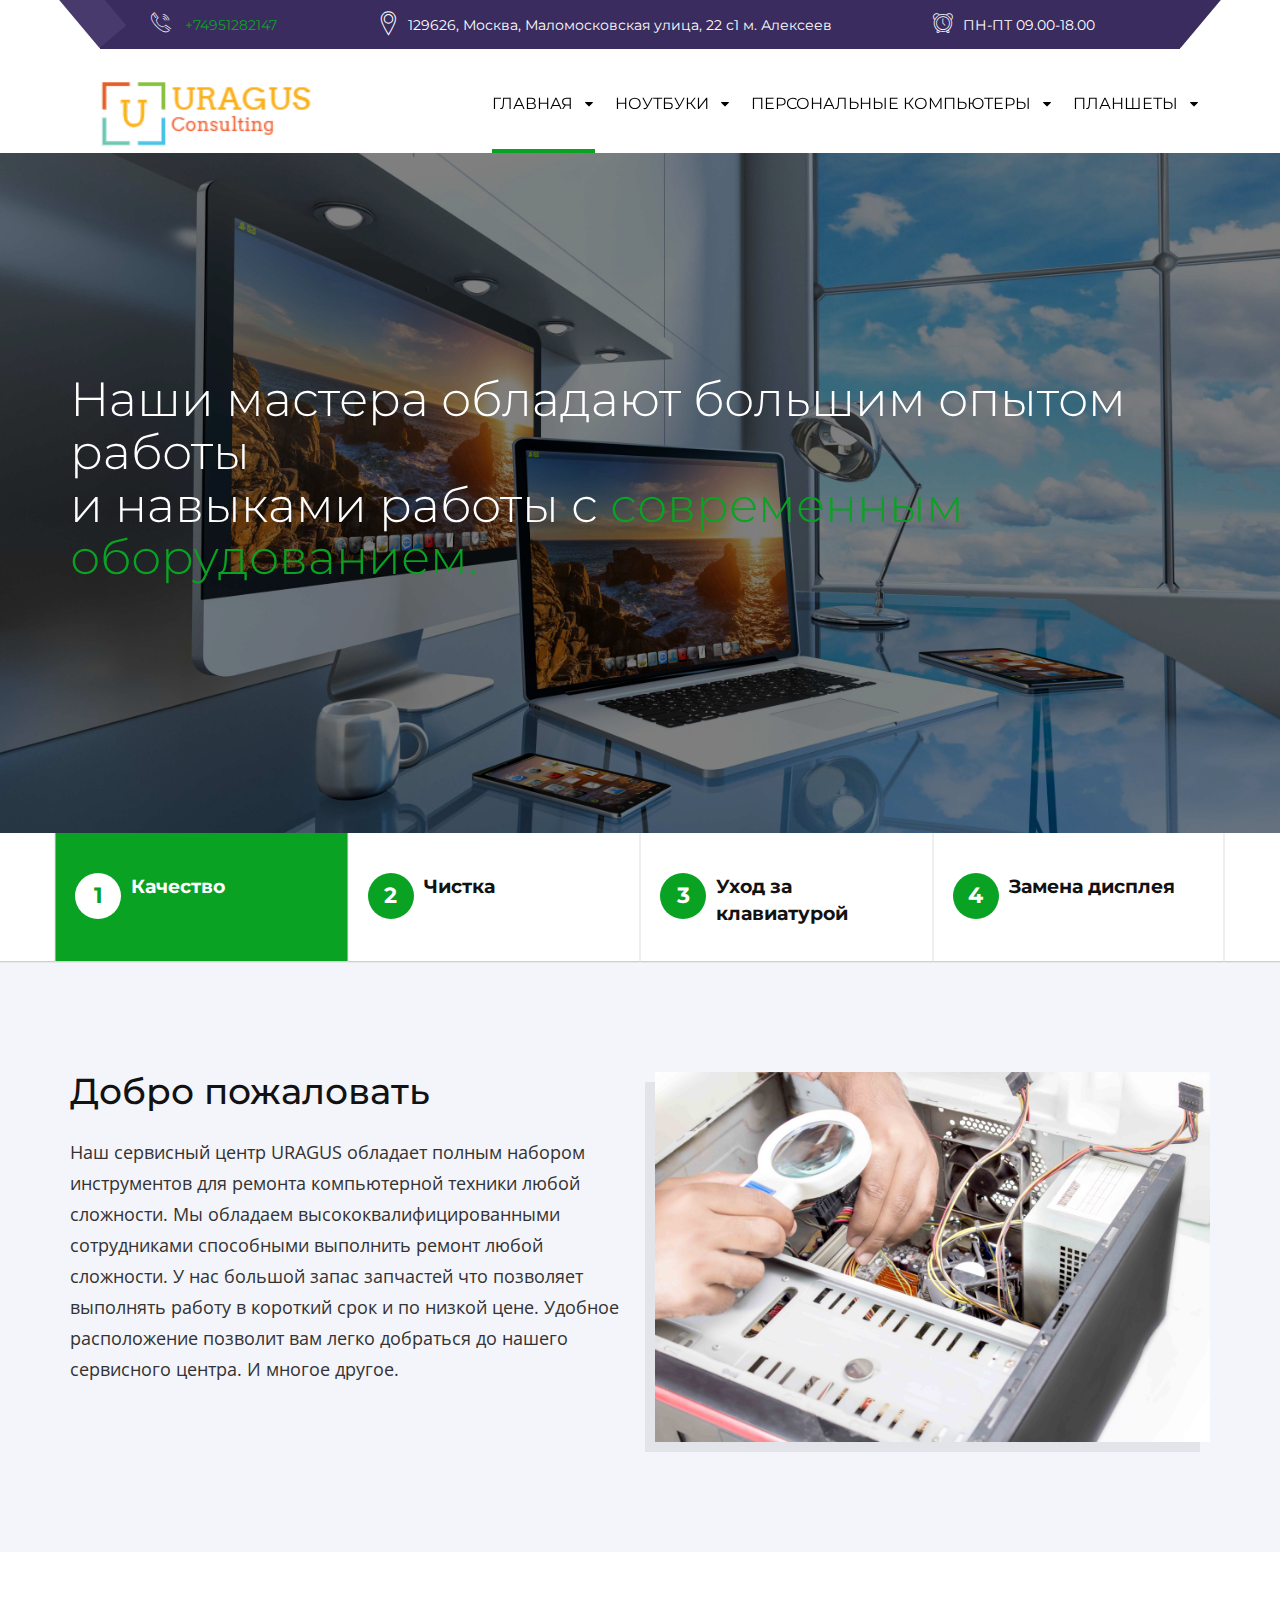
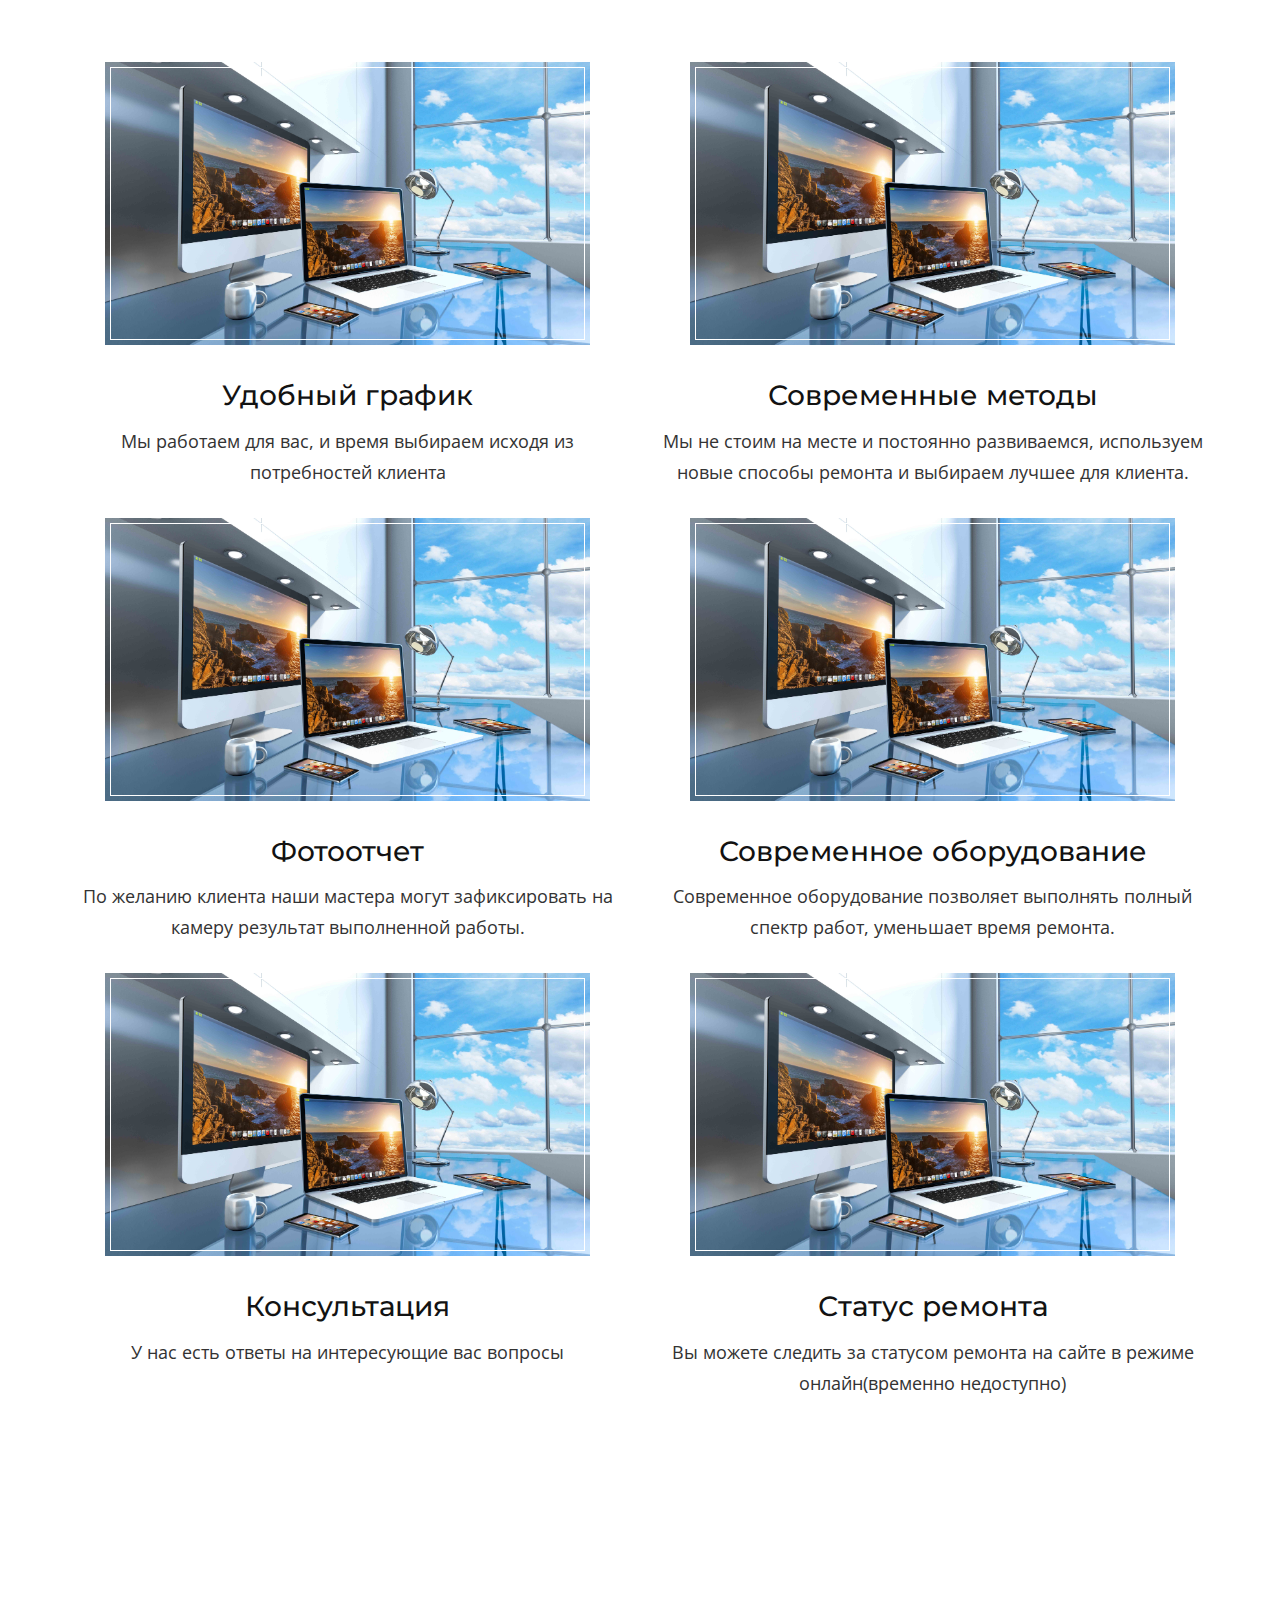
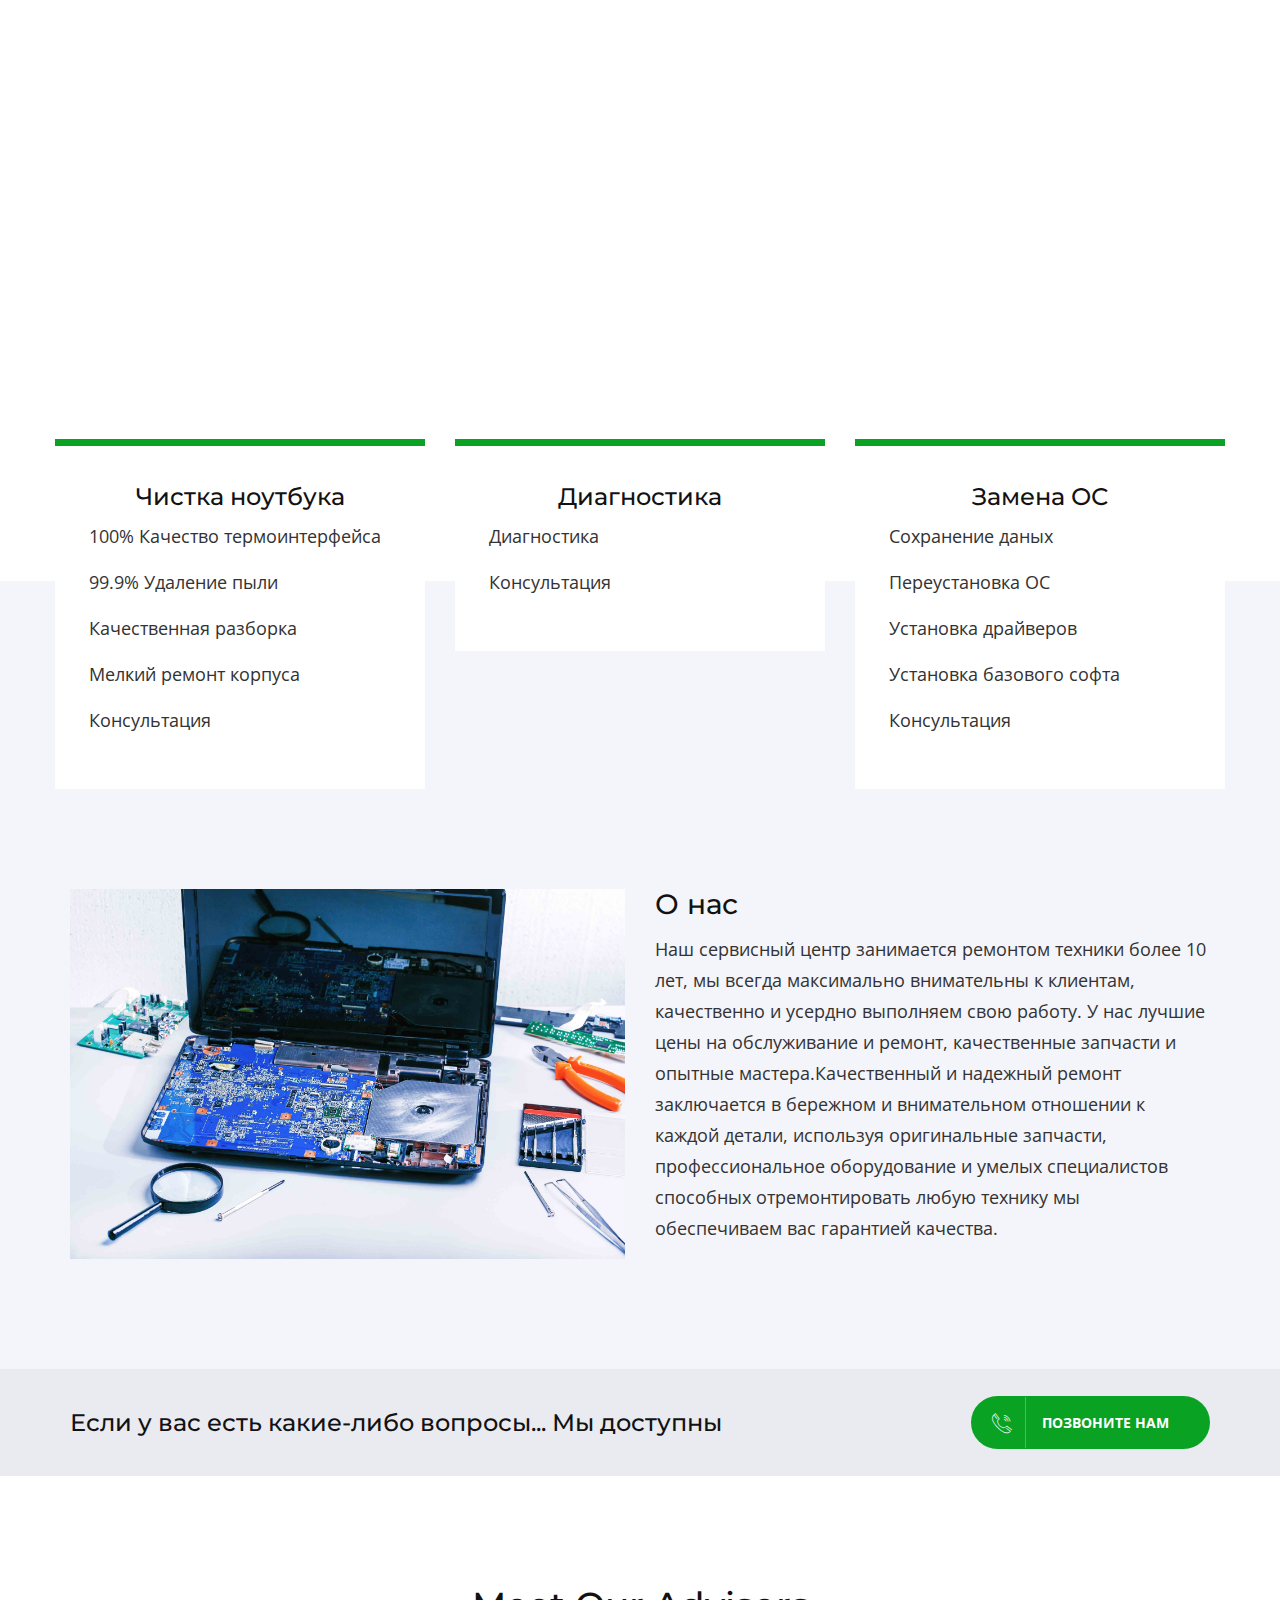
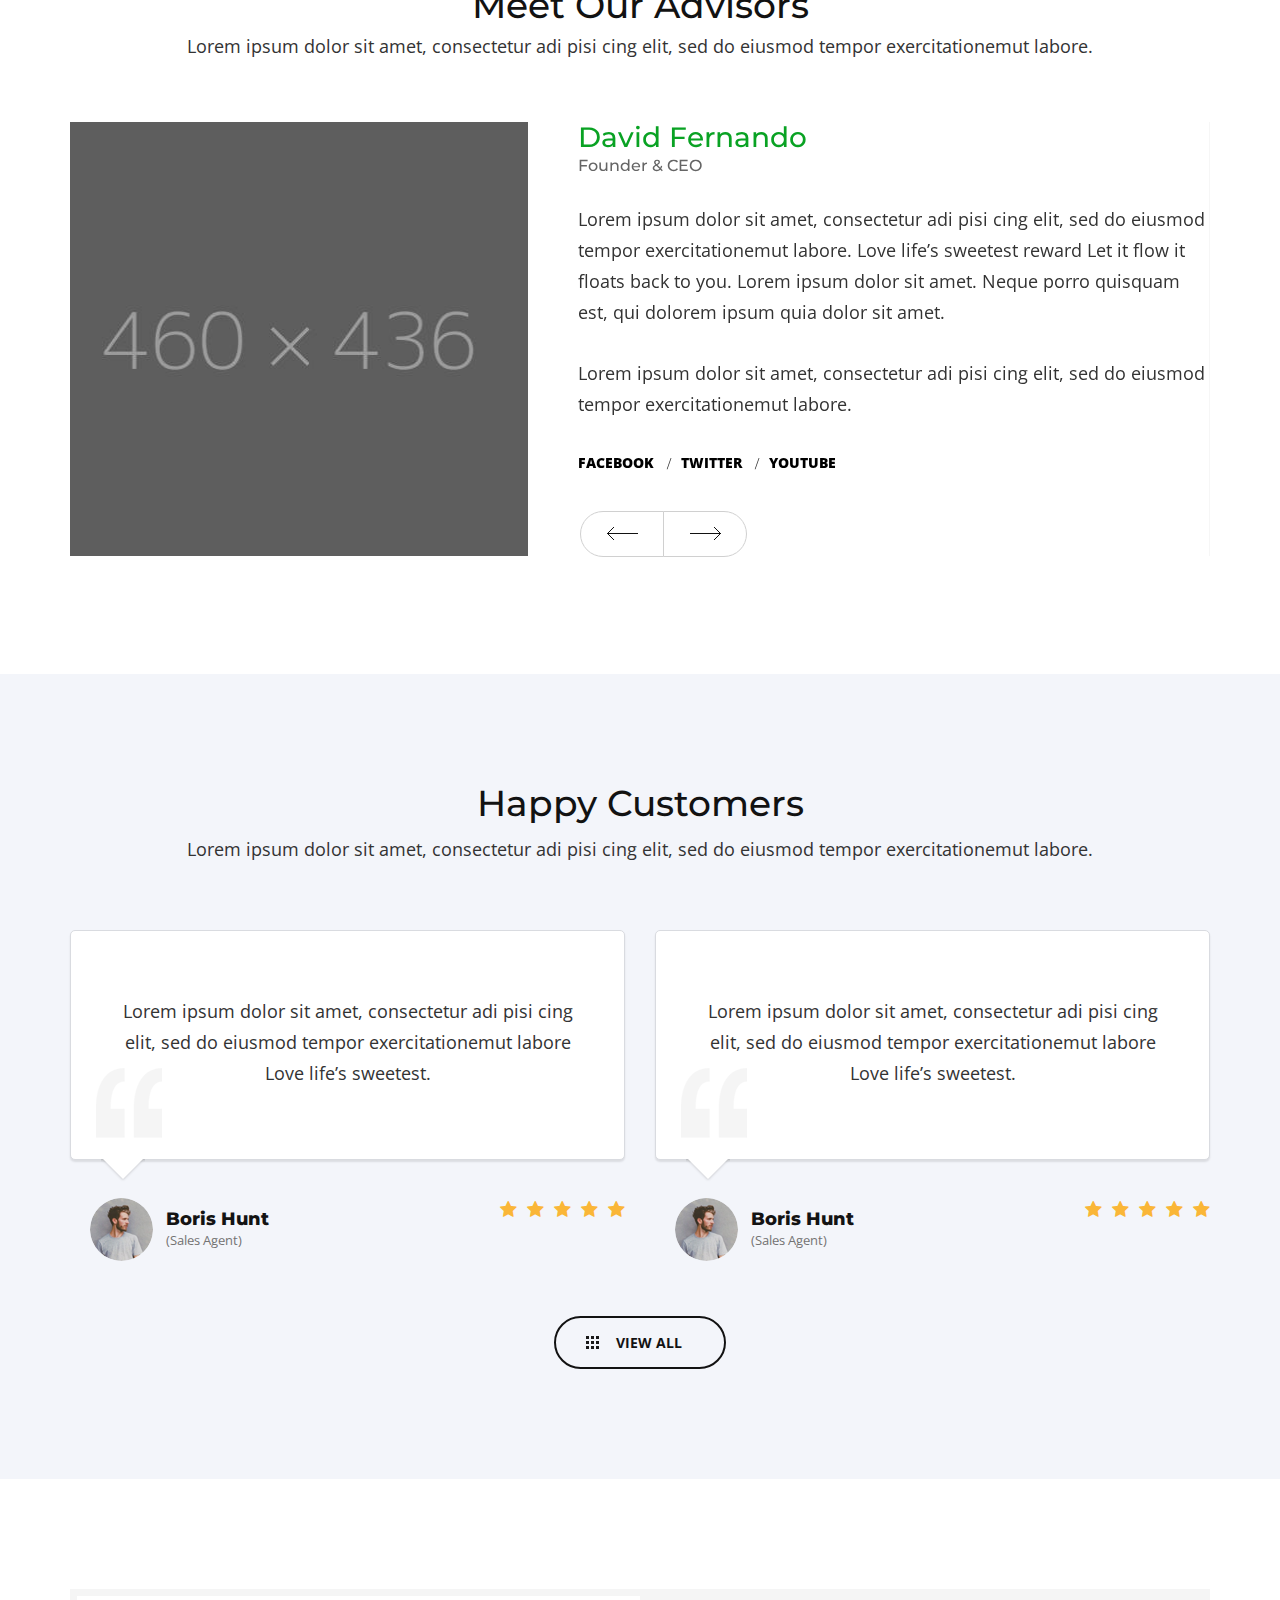
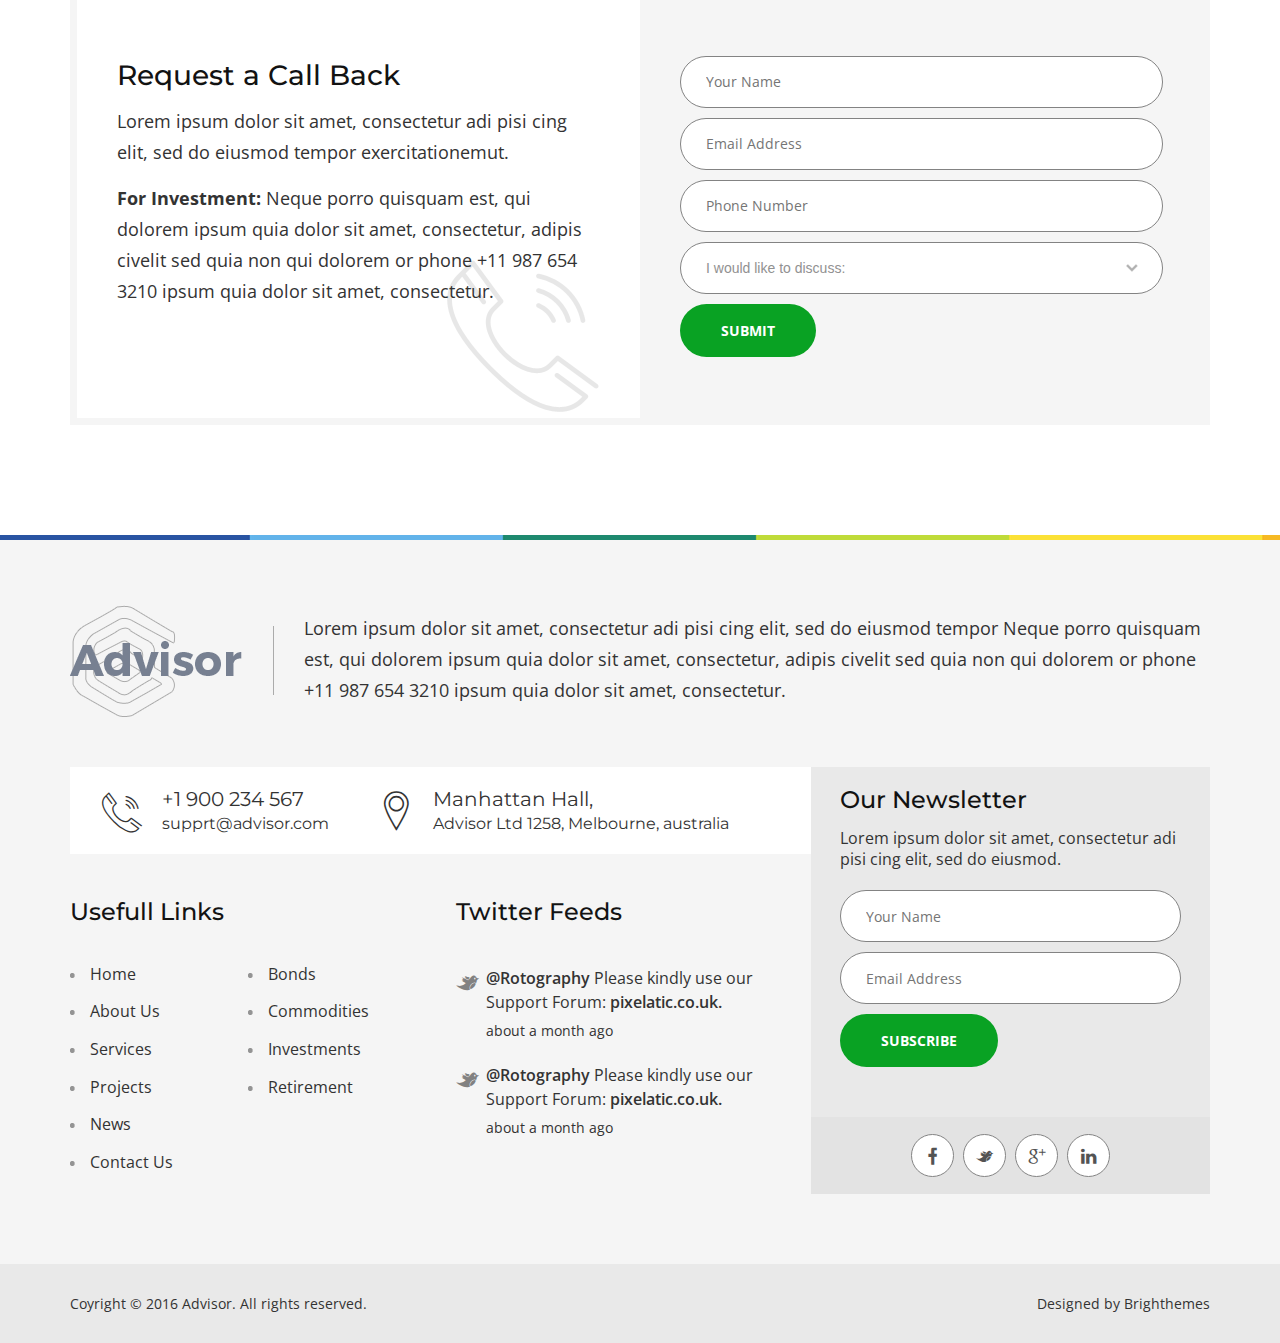
==== index.html @ 789e7fa8 "first commit" ====
<!DOCTYPE html>
<html lang="en" class="no-js">
  <head>

    <base href="" />

	<!-- Basic Page Needs
     ================================================== -->
	 <meta charset="utf-8">
	 <meta http-equiv="Content-Type" content="text/html; charset=utf-8">
     <title>Ремонт электронного и оптического оборудования </title>
     <meta name="description" content="">
     <meta name="keywords" content="">
     <meta name="author" content="">

	 
	 <!-- Mobile Specific Metas
     ================================================== -->
     <meta name="viewport" content="width=device-width, user-scalable=no, initial-scale=1.0, minimum-scale=1.0, maximum-scale=1.0">
     <meta name="format-detection" content="telephone=no">
	 
     
     <!-- Favicons
     ================================================== -->
     <link rel="icon" type="image/png" href="img/uragus-logo.png">
     
	 
     <!-- Fonts
     ================================================== -->
     <link href='https://fonts.googleapis.com/css?family=Montserrat:400,700%7COpen+Sans:400,300,600,700' rel='stylesheet' type='text/css'>
     
    <!-- CSS
     ================================================== -->
	
	<!-- bootstrap -->
	<link rel="stylesheet" href="css/bootstrap.css">

	<!-- advisor -->
	<link rel="stylesheet" href="css/advisor.css">

	<!-- plugins -->
	<link rel="stylesheet" href="css/plugins.css">	

	<!-- advisor color -->
	<link rel="stylesheet" href="css/color-default.css">

	<!-- hero slider -->
	<link rel="stylesheet" href="css/hero-slider.css">
	
	<!-- responsive -->
	<link rel="stylesheet" href="css/responsive.css">

    
    
    <!-- HTML5 Shim and Respond.js IE8 support of HTML5 elements and media queries -->
    <!-- WARNING: Respond.js doesn't work if you view the page via file:// -->
    <!--[if lt IE 9]>
      <script src="https://oss.maxcdn.com/html5shiv/3.7.2/html5shiv.min.js"></script>
      <script src="https://oss.maxcdn.com/respond/1.4.2/respond.min.js"></script>
    <![endif]-->
	
	<!-- HEADER SCRIPTS
    
    ================================================== -->
	<script src="js/modernizr.js"></script>
	
	
</head>
    <body class="fixed-header">
	    	
			
			
			
			<!-- LOADER -->
			<div id="loader" class="loader">
				<div class="spinner">
				  <div class="double-bounce1"></div>
				  <div class="double-bounce2"></div>
				</div>
			</div>
			
			
			
			
            <!-- HERDER -->
            <header id="header">
            	
				<div class="container">
						
					<!-- TOP BAR -->
					<div class="top-bar clearfix">

						<ul>
							<li><i class="icon-telephone114"></i><a href="tel:+74951282147"> +74951282147</a></li>
							<li><i class="icon-icons74"></i> 129626, Москва, Маломосковская улица, 22 с1 м. Алексеев</li>
							<li><i class="icon-icons20"></i>ПН-ПТ 09.00-18.00</li>
						</ul>
					</div>
					<!-- / TOP BAR -->
					
					<!-- HEADER INNER -->
					<div class="header clearfix">
						
						<a href="index.html" class="logo"><img src="images/uragus.png" alt=""></a>
						
						<button type="button" class="navbar-toggle collapsed" data-toggle="collapse" data-target="#primary-nav" aria-expanded="false">
							<span class="sr-only">Toggle navigation</span>
							<span class="icon-bar"></span>
							<span class="icon-bar"></span>
							<span class="icon-bar"></span>
						</button>


						<nav class="main-nav navbar-collapse collapse" id="primary-nav">
							<ul class="nav nav-pills">
								<li class="dropdown active"><a href="#.">Главная <i class="fa fa-caret-down"></i></a>
									<ul class="dropdown-menu">
										<li class="active"><a href="index.html">Home One</a></li>
										<li><a href="index2.html">Home Two</a></li>
									</ul>
								</li>
								<li class="dropdown"><a href="#.">Ноутбуки <i class="fa fa-caret-down"></i></a>
									<ul class="dropdown-menu">
										<li><a href="services.html">Financial Planning</a></li>
										<li><a href="services.html">Bonds</a></li>
										<li><a href="services.html">Commodities</a></li>
										<li><a href="services.html">Investment Trusts</a></li>
										<li class="dropdown-submenu"><a href="#.">Mutual Funds <i class="fa fa-caret-right"></i></a>
											<ul class="dropdown-menu">
												<li><a href="services.html">Financial Planning</a></li>
												<li><a href="services.html">Bonds</a></li>
												<li><a href="services.html">Commodities</a></li>
											</ul>
										</li>
										<li><a href="services.html">Retirement</a></li>
										<li><a href="services.html">Trades</a></li>
									</ul>
								</li>
								<li class="dropdown"><a href="#.">Персональные компьютеры <i class="fa fa-caret-down"></i></a>
									<ul class="dropdown-menu">
										<li><a href="services.html">Financial Planning</a></li>
										<li><a href="services.html">Bonds</a></li>
										<li><a href="services.html">Commodities</a></li>
										<li><a href="services.html">Investment Trusts</a></li>
										<li class="dropdown-submenu"><a href="#.">Mutual Funds <i class="fa fa-caret-right"></i></a>
											<ul class="dropdown-menu">
												<li><a href="services.html">Financial Planning</a></li>
												<li><a href="services.html">Bonds</a></li>
												<li><a href="services.html">Commodities</a></li>
											</ul>
										</li>
										<li><a href="services.html">Retirement</a></li>
										<li><a href="services.html">Trades</a></li>
									</ul>
								</li>
								<li class="dropdown"><a href="#.">Планшеты <i class="fa fa-caret-down"></i></a>
									<ul class="dropdown-menu">
										<li><a href="services.html">Financial Planning</a></li>
										<li><a href="services.html">Bonds</a></li>
										<li><a href="services.html">Commodities</a></li>
										<li><a href="services.html">Investment Trusts</a></li>
										<li class="dropdown-submenu"><a href="#.">Mutual Funds <i class="fa fa-caret-right"></i></a>
											<ul class="dropdown-menu">
												<li><a href="services.html">Financial Planning</a></li>
												<li><a href="services.html">Bonds</a></li>
												<li><a href="services.html">Commodities</a></li>
											</ul>
										</li>
										<li><a href="services.html">Retirement</a></li>
										<li><a href="services.html">Trades</a></li>
									</ul>
								</li>

							</ul>
						</nav>
						
					</div><!-- / HEADER INNER -->
					
                </div><!-- / CONTAINER -->
				
            </header><!-- / HERDER -->
            
            
            
            <!-- MAIN BANNER -->
            <section class="cd-hero">
				<ul class="cd-hero-slider autoplay">
					<li class="selected">
						<div class="cd-full-width">
							<div class="container">
								<h2>Наши мастера обладают большим опытом работы <br> и навыками работы с <span class="color-default"> современным оборудованием.</span></h2>


							</div>
						</div>
					</li>

					<li>
						<div class="cd-full-width">
							<div class="container">
								<h2> <span class="color-default">ОСОБЕННОСТИ </span>ЧИСТКИ ПЕРСОНАЛЬНОГО КОМПЬЮТЕРА</h2>
								<p> Опытные специалисты произведут чистку ПК от пыли быстро и качественно</p>
							</div>
						</div>
					</li>

					<li>
						<div class="cd-full-width">
							<div class="container text-center">
								<h2 class="color-white">Ремонт, чистка, либо замена клавиатуры ноутбука.</h2>
							</div>
						</div>
					</li>

					<li>
						<div class="cd-full-width">
							<div class="container text-right">
								<h2>Разбили экран?  <span class="color-default">Заменим за 20 минут</span></h2>
								<p>Почти все экраны для ноутбуков в наличии.</p>
							</div>
						</div>
					</li>

				</ul>

				<div class="cd-slider-nav">
					<nav class="container">
						<span class="cd-marker item-1"></span>
						
						<ul>
							<li class="selected"><a href="#0"><div class="slide-number">1</div> Качество</a></li>
							<li><a href="#0"><div class="slide-number">2</div> Чистка</a></li>
							<li><a href="#0"><div class="slide-number">3</div> Уход за клавиатурой</a></li>
							<li><a href="#0"><div class="slide-number">4</div> Замена дисплея</a></li>
						</ul>
					</nav> 
				</div>
				
			</section> <!-- / MAIN BANNER -->
            
			
			
			
			<!-- WELCOME -->
            <section class="bg-blue">
				<div class="container">
					<div class="row">
						<div class="col-md-6 animate fadeInLeft">
							<h2>Добро пожаловать</h2>
							<div class="height-10"></div>
							<p>Наш сервисный центр URAGUS обладает полным набором инструментов для ремонта компьютерной техники любой сложности. Мы обладаем высококвалифицированными сотрудниками способными выполнить ремонт любой сложности. У нас большой запас запчастей что позволяет выполнять работу в короткий срок и по низкой цене. Удобное расположение позволит вам легко добраться до нашего сервисного центра. И многое другое.</p>
							<div class="height-40"></div>
						</div>
						<div class="col-md-6 animate fadeInRight">
							<div class="video-widget">
								<img src="img/604.jpg" class="img-shadow" alt="">
							</div>
						</div>
					</div>
				</div>
			</section><!-- / WELCOME -->
			
			
			
			<!-- BENIFITS -->
            <section class="text-center">
				<div class="container">
					<div class="row">
						<div class="col-lg-6">
						<div class="image-and-text-box animate fadeInLeft">
							<div class="bordered-thumb"><img src="img/333.jpg" alt=""></div>
							<h3>Удобный график</h3>
							<p>Мы работаем для вас, и время выбираем исходя из потребностей клиента</p>
						</div>
						</div>
						<div class="col-lg-6">
							<div class="image-and-text-box animate fadeInLeft">
								<div class="bordered-thumb"><img src="img/333.jpg" alt=""></div>
								<h3>Современные методы</h3>
                             <p>Мы не стоим на месте и постоянно развиваемся, используем новые способы ремонта и выбираем лучшее для клиента.</p>
							</div>
						</div>
						<div class="col-lg-6">
							<div class="image-and-text-box animate fadeInLeft">
								<div class="bordered-thumb"><img src="img/333.jpg" alt=""></div>
								<h3>Фотоотчет</h3>
								<p>По желанию клиента наши мастера могут зафиксировать на камеру результат выполненной работы.</p>
							</div>
						</div>
						<div class="col-lg-6">
							<div class="image-and-text-box animate fadeInLeft">
								<div class="bordered-thumb"><img src="img/333.jpg" alt=""></div>
								<h3>Современное оборудование</h3>
								<p>Современное оборудование позволяет выполнять полный спектр работ, уменьшает время ремонта.</p>
							</div>
						</div>

						<div class="col-lg-6">
							<div class="image-and-text-box animate fadeInLeft">
								<div class="bordered-thumb"><img src="img/333.jpg" alt=""></div>
								<h3>Консультация</h3>
								<p>У нас есть ответы на интересующие вас вопросы</p>
							</div>
						</div>
						<div class="col-lg-6">
							<div class="image-and-text-box animate fadeInLeft">
								<div class="bordered-thumb"><img src="img/333.jpg" alt=""></div>
								<h3>Статус ремонта</h3>
								<p>Вы можете следить за статусом ремонта на сайте в режиме онлайн(временно недоступно)</p>
							</div>
						</div>
					</div>
				</div>
			</section><!-- / BENIFITS -->
			
			

			
			<!-- DIFFERENT SERVICES -->
            <section class="different-services text-center parallax">
				<div class="container">
					<div class="heading animate bounceIn">
						<h1 class="color-white">Прайс лист</h1>
						<p class="color-white">Весь перечень услуг и стоимость  Вы можете узнать по телефону  или написать нам на почту.</p>
					</div>
				</div>
			</section><!-- / DIFFERENT SERVICES -->
			
			
			
			<!-- WHO IS BEHIND -->
            <section class="bg-blue">
				<div class="container">
					<div class="services text-center">
						<div class="row">
							<div class="col-lg-4">
							<div class="service-box">

								<h4>Чистка ноутбука</h4>
								<ul>
									<li><p>100% Качество термоинтерфейса</p></li>
									<li><p>99.9% Удаление пыли</p></li>
									<li><p>Качественная разборка</p></li>
									<li><p>Мелкий ремонт корпуса</p></li>
									<li><p>Консультация</p></li>
								</ul>

							</div>
							</div>
							<div class="col-lg-4">
								<div class="service-box">

									<h4>Диагностика</h4>
									<ul>
										<li><p>Диагностика</p></li>

										<li><p>Консультация</p></li>
									</ul>

								</div>
							</div>
							<div class="col-lg-4">
								<div class="service-box">

									<h4>Замена ОС</h4>
									<ul>
										<li><p>Сохранение даных</p></li>
										<li><p>Переустановка ОС</p></li>
										<li><p>Установка драйверов</p></li>
										<li><p>	Установка базового софта</p></li>
										<li><p>Консультация</p></li>
									</ul>

								</div>
							</div>


						</div>
					</div>
					<div class="row">
						<div class="col-md-6 animate fadeInLeft">
							<img src="img/95.jpg" alt="">
						</div>
						<div class="col-md-6 animate fadeInRight">
							<h3>О нас</h3>
							<p>Наш сервисный центр занимается ремонтом техники более 10 лет, мы всегда максимально внимательны к клиентам, качественно и усердно выполняем свою работу. У нас лучшие цены на обслуживание и ремонт, качественные запчасти и опытные мастера.Качественный и надежный ремонт заключается в бережном и внимательном отношении к каждой детали, используя оригинальные запчасти, профессиональное оборудование и умелых специалистов способных отремонтировать любую технику мы обеспечиваем вас гарантией качества. </p>

						</div>
					</div>
				</div>
			</section><!-- / WHO IS BEHIND -->
			
			
			
			
			<div class="contact-us-bar">
				<div class="container">
					<div class="row">
						<div class="col-md-9">
							<h4 class=" animate fadeInLeft">Если у вас есть какие-либо вопросы... Мы доступны</h4>
						</div>
						<div class="col-md-3">
							<div class="text-right">
								<a href="tel:+74951282147" class="btn btn-primary get-in-touch animate fadeInRight" data-text="+74951282147"><i class="icon-telephone114"></i>Позвоните нам</a>
							</div>
						</div>
					</div>
				</div>
			</div>
			
			
			<!-- MEET OUR ADVISORS -->
            <section class="meet-our-advisors">
				<div class="container">
					<div class="heading text-center animate bounceIn">
						<h2>Meet Our Advisors</h2>
						<p>Lorem ipsum dolor sit amet, consectetur adi pisi cing elit, sed do eiusmod tempor exercitationemut labore.</p>
					</div>
					
					<div class="single-item-carousel owl-carousel classic-arrows">
						<div class="row">
							<div class="col-md-5 animate fadeInLeft"><img src="images/meet-our-advisors-img1.jpg" alt=""></div>
							<div class="col-md-7 animate fadeInRight">
								<div class="meet-advisors-content">
									<h3>David Fernando<span>Founder & CEO</span></h3>
									<p>Lorem ipsum dolor sit amet, consectetur adi pisi cing elit, sed do eiusmod tempor exercitationemut labore. Love life’s sweetest reward Let it flow it floats back to you. Lorem ipsum dolor sit amet. Neque porro quisquam est, qui dolorem ipsum quia dolor sit amet.</p>
									<p>Lorem ipsum dolor sit amet, consectetur adi pisi cing elit, sed do eiusmod tempor exercitationemut labore.</p>
									<ul class="social-text">
										<li><a href="#." class="facebook">facebook</a></li>
										<li><a href="#." class="twitter">twitter</a></li>
										<li><a href="#." class="youtube">youtube</a></li>
									</ul>
								</div>
							</div>
						</div>
						<div class="row">
							<div class="col-md-5"><img src="images/meet-our-advisors-img2.jpg" alt=""></div>
							<div class="col-md-7">
								<div class="meet-advisors-content">
									<h3>Ashley Hardy<span>Chief Marketing Officer</span></h3>
									<p>Lorem ipsum dolor sit amet, consectetur adi pisi cing elit, sed do eiusmod tempor exercitationemut labore. Love life’s sweetest reward Let it flow it floats back to you. Lorem ipsum dolor sit amet. Neque porro quisquam est, qui dolorem ipsum quia dolor sit amet.</p>
									<p>Lorem ipsum dolor sit amet, consectetur adi pisi cing elit, sed do eiusmod tempor exercitationemut labore.</p>
									<ul class="social-text">
										<li><a href="#." class="facebook">facebook</a></li>
										<li><a href="#." class="twitter">twitter</a></li>
										<li><a href="#." class="youtube">youtube</a></li>
									</ul>
								</div>
							</div>
						</div>
						<div class="row">
							<div class="col-md-5"><img src="images/meet-our-advisors-img3.jpg" alt=""></div>
							<div class="col-md-7">
								<div class="meet-advisors-content">
									<h3>Fernando Torres<span>Administrator</span></h3>
									<p>Lorem ipsum dolor sit amet, consectetur adi pisi cing elit, sed do eiusmod tempor exercitationemut labore. Love life’s sweetest reward Let it flow it floats back to you. Lorem ipsum dolor sit amet. Neque porro quisquam est, qui dolorem ipsum quia dolor sit amet.</p>
									<p>Lorem ipsum dolor sit amet, consectetur adi pisi cing elit, sed do eiusmod tempor exercitationemut labore.</p>
									<ul class="social-text">
										<li><a href="#." class="facebook">facebook</a></li>
										<li><a href="#." class="twitter">twitter</a></li>
										<li><a href="#." class="youtube">youtube</a></li>
									</ul>
								</div>
							</div>
						</div>
					</div>
				</div>
			</section><!-- / MEET OUR ADVISORS -->
			
			
			<!-- TESTIMONIALS -->
            <section class="bg-blue">
				<div class="container">
					<div class="heading text-center animate bounceIn">
						<h2>Happy Customers</h2>
						<p>Lorem ipsum dolor sit amet, consectetur adi pisi cing elit, sed do eiusmod tempor exercitationemut labore.</p>
					</div>
					<div class="row">
						<div class="col-md-6">
							<div class="testimonial animate fadeInUp">
								<div class="testimonial-content">
									<p>Lorem ipsum dolor sit amet, consectetur adi pisi cing elit, sed do eiusmod tempor exercitationemut labore Love life’s sweetest.</p>
								</div>
								<div class="row">
									<div class="col-md-6">
										<div class="testimonials-author">
											<img class="img-circle" src="images/review-author-img.png" alt="">
											<p>Boris Hunt<span>(Sales Agent)</span></p>
										</div>
									</div>
									<div class="col-md-6">
										<div class="text-right">
											<ul class="rating">
												<li><i class="fa fa-star"></i></li>
												<li><i class="fa fa-star"></i></li>
												<li><i class="fa fa-star"></i></li>
												<li><i class="fa fa-star"></i></li>
												<li><i class="fa fa-star"></i></li>
											</ul>
										</div>
									</div>
								</div>
							</div>
						</div>
						<div class="col-md-6">
							<div class="testimonial animate fadeInUp" data-delay="100">
								<div class="testimonial-content">
									<p>Lorem ipsum dolor sit amet, consectetur adi pisi cing elit, sed do eiusmod tempor exercitationemut labore Love life’s sweetest.</p>
								</div>
								<div class="row">
									<div class="col-md-6">
										<div class="testimonials-author">
											<img class="img-circle" src="images/review-author-img.png" alt="">
											<p>Boris Hunt<span>(Sales Agent)</span></p>
										</div>
									</div>
									<div class="col-md-6">
										<div class="text-right">
											<ul class="rating">
												<li><i class="fa fa-star"></i></li>
												<li><i class="fa fa-star"></i></li>
												<li><i class="fa fa-star"></i></li>
												<li><i class="fa fa-star"></i></li>
												<li><i class="fa fa-star"></i></li>
											</ul>
										</div>
									</div>
								</div>
							</div>
						</div>
					</div>
					<div class="text-center">
						<a class="btn btn-bordered-dark cd-see-all iconic animate fadeInUp" data-delay="200" href="javascript:void(0);" data-text="View All"><i class="icon-img-grid"></i>View All</a>
					</div>
				</div>
				
				<div class="cd-testimonials-all">
					<div class="cd-testimonials-all-wrapper">
						<ul>
							<li class="cd-testimonials-item">
								<div class="testimonial">
									<div class="testimonial-content">
										<p>Lorem ipsum dolor sit amet, consectetur adi pisi cing elit, sed do eiusmod tempor exercitationemut labore Love life’s sweetest.</p>
										<p>Lorem ipsum dolor sit amet, consectetur adi pisi cing elit, sed do eiusmod tempor exercitationemut labore Love life’s sweetest.</p>
									</div>
									<div class="row">
										<div class="col-md-6">
											<div class="testimonials-author">
												<img class="img-circle" src="images/review-author-img.png" alt="">
												<p>Boris Hunt<span>(Sales Agent)</span></p>
											</div>
										</div>
										<div class="col-md-6">
											<div class="text-right">
												<ul class="rating">
													<li><i class="fa fa-star"></i></li>
													<li><i class="fa fa-star"></i></li>
													<li><i class="fa fa-star"></i></li>
													<li><i class="fa fa-star"></i></li>
													<li><i class="fa fa-star"></i></li>
												</ul>
											</div>
										</div>
									</div>
								</div>
							</li>

							<li class="cd-testimonials-item">
								<div class="testimonial">
									<div class="testimonial-content">
										<p>Lorem ipsum dolor sit amet, consectetur adi pisi cing elit, sed do eiusmod tempor exercitationemut labore Love life’s sweetest.</p>
									</div>
									<div class="row">
										<div class="col-md-6">
											<div class="testimonials-author">
												<img class="img-circle" src="images/review-author-img.png" alt="">
												<p>Boris Hunt<span>(Sales Agent)</span></p>
											</div>
										</div>
										<div class="col-md-6">
											<div class="text-right">
												<ul class="rating">
													<li><i class="fa fa-star"></i></li>
													<li><i class="fa fa-star"></i></li>
													<li><i class="fa fa-star"></i></li>
													<li><i class="fa fa-star"></i></li>
													<li><i class="fa fa-star"></i></li>
												</ul>
											</div>
										</div>
									</div>
								</div>
							</li>

							<li class="cd-testimonials-item">
								<div class="testimonial">
									<div class="testimonial-content">
										<p>Lorem ipsum dolor sit amet, consectetur adi pisi cing elit, sed do eiusmod tempor exercitationemut labore Love life’s sweetest.</p>
									</div>
									<div class="row">
										<div class="col-md-6">
											<div class="testimonials-author">
												<img class="img-circle" src="images/review-author-img.png" alt="">
												<p>Boris Hunt<span>(Sales Agent)</span></p>
											</div>
										</div>
										<div class="col-md-6">
											<div class="text-right">
												<ul class="rating">
													<li><i class="fa fa-star"></i></li>
													<li><i class="fa fa-star"></i></li>
													<li><i class="fa fa-star"></i></li>
													<li><i class="fa fa-star"></i></li>
													<li><i class="fa fa-star"></i></li>
												</ul>
											</div>
										</div>
									</div>
								</div>
							</li>

							<li class="cd-testimonials-item">
								<div class="testimonial">
									<div class="testimonial-content">
										<p>Lorem ipsum dolor sit amet, consectetur adi pisi cing elit, sed do eiusmod tempor exercitationemut labore Love life’s sweetest.</p>
										<p>Lorem ipsum dolor sit amet, consectetur adi pisi cing elit, sed do eiusmod tempor exercitationemut labore Love life’s sweetest.</p>
									</div>
									<div class="row">
										<div class="col-md-6">
											<div class="testimonials-author">
												<img class="img-circle" src="images/review-author-img.png" alt="">
												<p>Boris Hunt<span>(Sales Agent)</span></p>
											</div>
										</div>
										<div class="col-md-6">
											<div class="text-right">
												<ul class="rating">
													<li><i class="fa fa-star"></i></li>
													<li><i class="fa fa-star"></i></li>
													<li><i class="fa fa-star"></i></li>
													<li><i class="fa fa-star"></i></li>
													<li><i class="fa fa-star"></i></li>
												</ul>
											</div>
										</div>
									</div>
								</div>
							</li>

							<li class="cd-testimonials-item">
								<div class="testimonial">
									<div class="testimonial-content">
										<p>Lorem ipsum dolor sit amet, consectetur adi pisi cing elit, sed do eiusmod tempor exercitationemut labore Love life’s sweetest.</p>
									</div>
									<div class="row">
										<div class="col-md-6">
											<div class="testimonials-author">
												<img class="img-circle" src="images/review-author-img.png" alt="">
												<p>Boris Hunt<span>(Sales Agent)</span></p>
											</div>
										</div>
										<div class="col-md-6">
											<div class="text-right">
												<ul class="rating">
													<li><i class="fa fa-star"></i></li>
													<li><i class="fa fa-star"></i></li>
													<li><i class="fa fa-star"></i></li>
													<li><i class="fa fa-star"></i></li>
													<li><i class="fa fa-star"></i></li>
												</ul>
											</div>
										</div>
									</div>
								</div>
							</li>

							<li class="cd-testimonials-item">
								<div class="testimonial">
									<div class="testimonial-content">
										<p>Lorem ipsum dolor sit amet, consectetur adi pisi cing elit, sed do eiusmod tempor exercitationemut labore Love life’s sweetest.</p>
										<p>Lorem ipsum dolor sit amet, consectetur adi pisi cing elit, sed do eiusmod tempor exercitationemut labore Love life’s sweetest.</p>
									</div>
									<div class="row">
										<div class="col-md-6">
											<div class="testimonials-author">
												<img class="img-circle" src="images/review-author-img.png" alt="">
												<p>Boris Hunt<span>(Sales Agent)</span></p>
											</div>
										</div>
										<div class="col-md-6">
											<div class="text-right">
												<ul class="rating">
													<li><i class="fa fa-star"></i></li>
													<li><i class="fa fa-star"></i></li>
													<li><i class="fa fa-star"></i></li>
													<li><i class="fa fa-star"></i></li>
													<li><i class="fa fa-star"></i></li>
												</ul>
											</div>
										</div>
									</div>
								</div>
							</li>

							<li class="cd-testimonials-item">
								<div class="testimonial">
									<div class="testimonial-content">
										<p>Lorem ipsum dolor sit amet, consectetur adi pisi cing elit, sed do eiusmod tempor exercitationemut labore Love life’s sweetest.</p>
									</div>
									<div class="row">
										<div class="col-md-6">
											<div class="testimonials-author">
												<img class="img-circle" src="images/review-author-img.png" alt="">
												<p>Boris Hunt<span>(Sales Agent)</span></p>
											</div>
										</div>
										<div class="col-md-6">
											<div class="text-right">
												<ul class="rating">
													<li><i class="fa fa-star"></i></li>
													<li><i class="fa fa-star"></i></li>
													<li><i class="fa fa-star"></i></li>
													<li><i class="fa fa-star"></i></li>
													<li><i class="fa fa-star"></i></li>
												</ul>
											</div>
										</div>
									</div>
								</div>
							</li>

							<li class="cd-testimonials-item">
								<div class="testimonial">
									<div class="testimonial-content">
										<p>Lorem ipsum dolor sit amet, consectetur adi pisi cing elit, sed do eiusmod tempor exercitationemut labore Love life’s sweetest.</p>
									</div>
									<div class="row">
										<div class="col-md-6">
											<div class="testimonials-author">
												<img class="img-circle" src="images/review-author-img.png" alt="">
												<p>Boris Hunt<span>(Sales Agent)</span></p>
											</div>
										</div>
										<div class="col-md-6">
											<div class="text-right">
												<ul class="rating">
													<li><i class="fa fa-star"></i></li>
													<li><i class="fa fa-star"></i></li>
													<li><i class="fa fa-star"></i></li>
													<li><i class="fa fa-star"></i></li>
													<li><i class="fa fa-star"></i></li>
												</ul>
											</div>
										</div>
									</div>
								</div>
							</li>

							<li class="cd-testimonials-item">
								<div class="testimonial">
									<div class="testimonial-content">
										<p>Lorem ipsum dolor sit amet, consectetur adi pisi cing elit, sed do eiusmod tempor exercitationemut labore Love life’s sweetest.</p>
									</div>
									<div class="row">
										<div class="col-md-6">
											<div class="testimonials-author">
												<img class="img-circle" src="images/review-author-img.png" alt="">
												<p>Boris Hunt<span>(Sales Agent)</span></p>
											</div>
										</div>
										<div class="col-md-6">
											<div class="text-right">
												<ul class="rating">
													<li><i class="fa fa-star"></i></li>
													<li><i class="fa fa-star"></i></li>
													<li><i class="fa fa-star"></i></li>
													<li><i class="fa fa-star"></i></li>
													<li><i class="fa fa-star"></i></li>
												</ul>
											</div>
										</div>
									</div>
								</div>
							</li>

							<li class="cd-testimonials-item">
								<div class="testimonial">
									<div class="testimonial-content">
										<p>Lorem ipsum dolor sit amet, consectetur adi pisi cing elit, sed do eiusmod tempor exercitationemut labore Love life’s sweetest.</p>
									</div>
									<div class="row">
										<div class="col-md-6">
											<div class="testimonials-author">
												<img class="img-circle" src="images/review-author-img.png" alt="">
												<p>Boris Hunt<span>(Sales Agent)</span></p>
											</div>
										</div>
										<div class="col-md-6">
											<div class="text-right">
												<ul class="rating">
													<li><i class="fa fa-star"></i></li>
													<li><i class="fa fa-star"></i></li>
													<li><i class="fa fa-star"></i></li>
													<li><i class="fa fa-star"></i></li>
													<li><i class="fa fa-star"></i></li>
												</ul>
											</div>
										</div>
									</div>
								</div>
							</li>

							<li class="cd-testimonials-item">
								<div class="testimonial">
									<div class="testimonial-content">
										<p>Lorem ipsum dolor sit amet, consectetur adi pisi cing elit, sed do eiusmod tempor exercitationemut labore Love life’s sweetest.</p>
									</div>
									<div class="row">
										<div class="col-md-6">
											<div class="testimonials-author">
												<img class="img-circle" src="images/review-author-img.png" alt="">
												<p>Boris Hunt<span>(Sales Agent)</span></p>
											</div>
										</div>
										<div class="col-md-6">
											<div class="text-right">
												<ul class="rating">
													<li><i class="fa fa-star"></i></li>
													<li><i class="fa fa-star"></i></li>
													<li><i class="fa fa-star"></i></li>
													<li><i class="fa fa-star"></i></li>
													<li><i class="fa fa-star"></i></li>
												</ul>
											</div>
										</div>
									</div>
								</div>
							</li>

							<li class="cd-testimonials-item">
								<div class="testimonial">
									<div class="testimonial-content">
										<p>Lorem ipsum dolor sit amet, consectetur adi pisi cing elit, sed do eiusmod tempor exercitationemut labore Love life’s sweetest.</p>
									</div>
									<div class="row">
										<div class="col-md-6">
											<div class="testimonials-author">
												<img class="img-circle" src="images/review-author-img.png" alt="">
												<p>Boris Hunt<span>(Sales Agent)</span></p>
											</div>
										</div>
										<div class="col-md-6">
											<div class="text-right">
												<ul class="rating">
													<li><i class="fa fa-star"></i></li>
													<li><i class="fa fa-star"></i></li>
													<li><i class="fa fa-star"></i></li>
													<li><i class="fa fa-star"></i></li>
													<li><i class="fa fa-star"></i></li>
												</ul>
											</div>
										</div>
									</div>
								</div>
							</li>
						</ul>
					</div>

					<a href="javascript:void(0);" class="close-btn">Close</a>
					
				</div>
				
			</section><!-- / BENIFITS -->
			
			
			
			<!-- REQUEST A CALLBACK -->
            <section>
				<div class="container">
					<div class="request-a-callback clearfix animate fadeInUp">
						<div class="request-a-callback-content">
							<h3>Request a Call Back</h3>
							<p>Lorem ipsum dolor sit amet, consectetur adi pisi cing elit, sed do eiusmod tempor exercitationemut.</p>
							<p><strong>For Investment:</strong> Neque porro quisquam est, qui dolorem ipsum quia dolor sit amet, consectetur, adipis civelit sed quia non qui dolorem or phone +11 987 654 3210 ipsum quia dolor sit amet, consectetur.</p>
						</div>
						<div class="request-a-callback-form">
							<form>
								<input type="text" placeholder="Your Name">
								<input type="text" placeholder="Email Address">
								<input type="text" placeholder="Phone Number">
								<div class="styled-select">
									<select>
										<option>I would like to discuss:</option>
										<option>Personal Finance</option>
										<option>Stock trading</option>
										<option>Retirement</option>
										<option>Other</option>
									</select>
								</div>
								<button data-text="submit" class="btn btn-primary">Submit</button>
							</form>
						</div>
					</div>
				</div>
			</section>
			<!-- / REQUEST A CALLBACK -->
			
			
      		
			<footer id="footer">
				<div class="container">
					<div class="footer-top clearfix">
						
						<div class="row">
							<div class="col-md-3 col-sm-3">
								<div class="footer-logo animate fadeInLeft"><a href="index.html"><img src="images/footer-logo.png" alt=""></a></div>
							</div>
							<div class="col-md-9 col-sm-9">
								<p>Lorem ipsum dolor sit amet, consectetur adi pisi cing elit, sed do eiusmod tempor Neque porro quisquam est, qui dolorem ipsum quia dolor sit amet, consectetur, adipis civelit sed quia non qui dolorem or phone +11 987 654 3210 ipsum quia dolor sit amet, consectetur.</p>
							</div>
						</div>
					
						<div class="height-50"></div>
						
						<div class="footer-left">
							<div class="footer-address-widget clearfix">
								<ul>
									<li><i class="icon-telephone114"></i>+1 900 234 567<a href="mailto:support@advisor.com">supprt@advisor.com</a></li>
									<li><i class="icon-icons74"></i>Manhattan Hall,<span>Advisor Ltd 1258, Melbourne, australia</span></li>
								</ul>
							</div>
							<div class="row">
								<div class="col-md-6">
									<div class="usefull-links-widget clearfix">
										<h4>Usefull Links</h4>
										<ul>
											<li><a href="index.html">Home</a></li>
											<li><a href="about-us.html">About Us</a></li>
											<li><a href="services.html">Services</a></li>
											<li><a href="#.">Projects</a></li>
											<li><a href="news.html">News</a></li>
											<li><a href="contact-us.html">Contact Us</a></li>
										</ul>
										<ul>
											<li><a href="services.html">Bonds</a></li>
											<li><a href="services.html">Commodities</a></li>
											<li><a href="services.html">Investments</a></li>
											<li><a href="services.html">Retirement</a></li>
										</ul>
									</div>
								</div>
								<div class="col-md-6">
									<div class="twitter-widget clearfix">
										<h4>Twitter Feeds</h4>
										<div class="tweet">
											<i class="icon-twitter-1"></i>
											<p><a href="#">@Rotography</a> Please kindly use our Support Forum: <a href="#.">pixelatic.co.uk.</a>
											<span>about a month ago</span>
											</p>
										</div>
										<div class="tweet">
											<i class="icon-twitter-1"></i>
											<p><a href="#">@Rotography</a> Please kindly use our Support Forum: <a href="#.">pixelatic.co.uk.</a>
											<span>about a month ago</span>
											</p>
										</div>
									</div>
								</div>
							</div>
						</div>
						<div class="footer-right">
							<div class="newsletter-widget">
								<h4>Our Newsletter</h4>
								<p>Lorem ipsum dolor sit amet, consectetur adi pisi cing elit, sed do eiusmod.</p>
								<div class="form">
									<p class="subscribe_success" id="subscribe_success" style="display:none;"></p>
									<p class="subscribe_error" id="subscribe_error" style="display:none;"></p>
									<form name="subscribe_form" id="subscribe_form" method="post" action="#" onSubmit="return false">
										<input type="text" data-delay="300" placeholder="Your Name" name="subscribe_name" id="subscribe_name" onKeyPress="removeChecks();" class="input" >
										<input type="text" data-delay="300" placeholder="Email Address" name="subscribe_email" id="subscribe_email" onKeyPress="removeChecks();" class="input" >
										<button class="btn btn-primary" name="Subscribe" type="submit" data-text="Subscribe" onClick="validateSubscription();">Subscribe</button>
									</form>
								</div>
								<ul class="social">
									<li class="animate bounceIn"><a href="#." class="facebook"><i class="icon-facebook-1"></i></a></li>
									<li class="animate bounceIn" data-delay="100"><a href="#." class="twitter"><i class="icon-twitter-1"></i></a></li>
									<li class="animate bounceIn" data-delay="200"><a href="#." class="google-plus"><i class="icon-google"></i></a></li>
									<li class="animate bounceIn" data-delay="300"><a href="#." class="linkedin"><i class="icon-linkedin3"></i></a></li>
								</ul>
							</div>
						</div>
					</div>
				</div>
				
				<div class="footer-bottom">
					<div class="container">
						<div class="row">
							<div class="col-md-6 col-sm-6"><p>Coyright © 2016 Advisor. All rights reserved.</p></div>
							<div class="col-md-6 col-sm-6"><p class="text-right">Designed by <a href="#.">Brighthemes</a></p></div>
						</div>
					</div>
				</div>
				
			</footer>
			
			
			
            
		<!-- FOOTER SCRIPTS
		================================================== -->
		<script src="js/jquery-2.2.0.js"></script>
		<script src="js/smooth-scroll.js"></script>
		<script src="js/bootstrap.min.js"></script>
		<script src="js/counter.js"></script>
		<script src="js/common.js"></script>
		<script src="js/scripts.js"></script>
		<script src="js/hero-slider.js"></script>
		
    </body>
</html>
---- css/advisor.css ----
@charset "utf-8";
/* CSS Document */

/*------------------------------------------------------------------
[Theme Base Stylesheet]

Project:		Advisor
Version:		2.0
Last change:	Initial RELEASED 
Primary use:	Agency Theme

-------------------------------------------------------------------*/

@import "font-awesome.min.css";
@import "icons.css";



/*------------------------------------------------------------------

[Table of contents]

1. COMMON CLASSES
2. HEADER 
2. ALL SECTIONS
3. BLOG
4. EXTERNAL PLUGINS
5. FOOTER

NOTE: Every section is commented before starting.

-------------------------------------------------------------------*/




/*------------------------------------------------------------------

[Typography]

Html 		:		font-family : sans-serif; 	
Body 		:		font-family: "Montserrat",sans-serif;
Paragraph	:		font-family: "Open Sans",sans-serif; 
Input, 
textarea	:		font-family: "Open Sans",sans-serif;


# [Headings]

h1,
.h1 	font-size: 48px

h2,
.h2     font-size: 36px

h3,
.h3     font-size: 28px

h4,
.h4     font-size: 24px

h5,
.h5     font-size: 20px

h6,
.h6     font-size: 18px

h4 small,
.h4 small,
h5 small,
.h5 small,
h6 small,
.h6 small,
h4 .small,
.h4 .small,
h5 .small,
.h5 .small,
h6 .small,
.h6 .small   
		
		font-size: 75%

-------------------------------------------------------------------*/





/* ----------------------------------------------------------------
    common classes
-----------------------------------------------------------------*/

*				{ margin:0; padding:0; border:0; outline:0; text-decoration:none;}
.clr, .clear	{clear:both;}
li.clr			{clear:both; float:none !important; width:auto !important; height:auto !important; border:0 !important; background:none !important; padding:0 !important; margin:0 !important;}
.no-bg-img 		{background-image: none!important;}
.no-bg 			{background: none!important;}
.inline 			{display: inline-block!important;}
.relative 		{position: relative !important;}
.absolute 		{position: absolute !important;}
.static 			{position: static !important;}
.display-none	{display:none;}
.bg-blue		{ background:#f3f5fa;}
.bg-white		{ background:#fff !important;}
.advisor-overlay{ position:absolute; left:0; right:0; top:0; bottom:0;}
.heading h1,
.heading h2		{ margin-bottom:10px}
.img-shadow{-webkit-box-shadow: -10px 10px 0px 0px rgba(226,228,233,1);-moz-box-shadow: -10px 10px 0px 0px rgba(226,228,233,1);box-shadow: -10px 10px 0px 0px rgba(226,228,233,1);}
img{ max-width:100%;}
.list-bullets li	{ list-style:none; position:relative; padding:5px 0 5px 17px;font-family: "Open Sans",sans-serif;}
.list-bullets li:before{ position:absolute; left:0; top:15px; width:6px; height:6px; border-radius:100%; content:"";}
.list-bullets li strong{ font-weight:600;}
.list-bullets.two li{ padding:9px 0 6px 17px;}
.list-bullets.two li:before{ top:20px;}
.color-white{ color:#fff !important;}
.animate-it{opacity:0;}
.animate-it.animated{opacity:1;}
h1 a, h2 a, h3 a, h4 a, h5 a, h6 a{ color:#121212;}
.link-grey{ color:#929292; font-size:15px;}
.link-grey:hover{ color:#000;}
.link-grey i{ margin-right:4px;}
.color-purple{ color:#3a2c5f !important;}

.height-5 			{height: 5px;}
.height-10 			{height: 10px;}
.height-20 			{height: 20px;}
.height-30 			{height: 30px;}
.height-40 			{height: 40px;}
.height-50 			{height: 50px;}
.height-60 			{height: 50px;}
.height-70 			{height: 50px;}
.height-80 			{height: 50px;}
.height-90 			{height: 50px;}
.height-100 			{height: 50px;}



/* ----------------------------------------------------------------
    margins
-----------------------------------------------------------------*/

.margin-0 			{margin: 0 !important;}
.margin-top-5 		{margin-top: 5px;}
.margin-top-10 		{margin-top: 10px;}
.margin-top-20 		{margin-top: 20px;}
.margin-top-30 		{margin-top: 30px;}
.margin-top-40 		{margin-top: 40px;}
.margin-top-50 		{margin-top: 50px;}
.margin-top-60 		{margin-top: 60px;}
.margin-top-70 		{margin-top: 70px;}
.margin-top-80 		{margin-top: 80px;}
.margin-top-90 		{margin-top: 90px;}
.margin-top-100 		{margin-top: 100px;}
.margin-right-5 		{margin-right: 5px;}
.margin-right-10 	{margin-right: 10px;}
.margin-right-20 	{margin-right: 20px;}
.margin-right-30 	{margin-right: 30px;}
.margin-right-40 	{margin-right: 40px;}
.margin-right-50 	{margin-right: 50px;}
.margin-right-60 	{margin-right: 60px;}
.margin-right-70 	{margin-right: 70px;}
.margin-right-80 	{margin-right: 80px;}
.margin-right-90 	{margin-right: 90px;}
.margin-right-100 	{margin-right: 100px;}
.margin-bottom-5 	{margin-bottom: 5px;}
.margin-bottom-10 	{margin-bottom: 10px;}
.margin-bottom-20 	{margin-bottom: 20px;}
.margin-bottom-30 	{margin-bottom: 30px;}
.margin-bottom-40 	{margin-bottom: 40px;}
.margin-bottom-50 	{margin-bottom: 50px;}
.margin-bottom-60 	{margin-bottom: 60px;}
.margin-bottom-70 	{margin-bottom: 70px;}
.margin-bottom-80 	{margin-bottom: 80px;}
.margin-bottom-90 	{margin-bottom: 90px;}
.margin-bottom-100 	{margin-bottom: 100px;}
.margin-left-5 		{margin-left: 5px;}
.margin-left-10 		{margin-left: 10px;}
.margin-left-20 		{margin-left: 20px;}
.margin-left-30 		{margin-left: 30px;}
.margin-left-40 		{margin-left: 40px;}
.margin-left-50 		{margin-left: 50px;}
.margin-left-60 		{margin-left: 60px;}
.margin-left-70 		{margin-left: 70px;}
.margin-left-80 		{margin-left: 80px;}
.margin-left-90 		{margin-left: 90px;}
.margin-left-100 	{margin-left: 100px;}



/* ----------------------------------------------------------------
    Paddings
-----------------------------------------------------------------*/

.padding-0 				{padding: 0 !important;}
.padding-top-5 			{padding-top: 5px;}
.padding-top-10 			{padding-top: 10px;}
.padding-top-20 			{padding-top: 20px;}
.padding-top-30 			{padding-top: 30px;}
.padding-top-40 			{padding-top: 40px;}
.padding-top-50 			{padding-top: 50px;}
.padding-top-60 			{padding-top: 60px;}
.padding-top-70 			{padding-top: 70px;}
.padding-top-80 			{padding-top: 80px;}
.padding-top-90 			{padding-top: 90px;}
.padding-top-100 		{padding-top: 100px;}
.padding-right-5 		{padding-right: 5px;}
.padding-right-10 		{padding-right: 10px;}
.padding-right-20 		{padding-right: 20px;}
.padding-right-30 		{padding-right: 30px;}
.padding-right-40 		{padding-right: 40px;}
.padding-right-50 		{padding-right: 50px;}
.padding-right-60 		{padding-right: 60px;}
.padding-right-70 		{padding-right: 70px;}
.padding-right-80 		{padding-right: 80px;}
.padding-right-90 		{padding-right: 90px;}
.padding-right-100 		{padding-right: 100px;}
.padding-bottom-0 		{padding-bottom: 0;}
.padding-bottom-5 		{padding-bottom: 5px;}
.padding-bottom-10 		{padding-bottom: 10px;}
.padding-bottom-20 		{padding-bottom: 20px;}
.padding-bottom-30 		{padding-bottom: 30px;}
.padding-bottom-40 		{padding-bottom: 40px;}
.padding-bottom-50 		{padding-bottom: 50px;}
.padding-bottom-60 		{padding-bottom: 60px;}
.padding-bottom-70 		{padding-bottom: 70px;}
.padding-bottom-80 		{padding-bottom: 80px;}
.padding-bottom-90 		{padding-bottom: 90px;}
.padding-bottom-100 		{padding-bottom: 100px;}
.padding-left-5 			{padding-left: 5px;}
.padding-left-10 		{padding-left: 10px;}
.padding-left-20 		{padding-left: 20px;}
.padding-left-30 		{padding-left: 30px;}
.padding-left-40 		{padding-left: 40px;}
.padding-left-50 		{padding-left: 50px;}
.padding-left-60 		{padding-left: 60px;}
.padding-left-70 		{padding-left: 70px;}
.padding-left-80 		{padding-left: 80px;}
.padding-left-90 		{padding-left: 90px;}
.padding-left-100 		{padding-left: 100px;}

.pagging				{text-align: center;}
.pagging li				{ display:inline-block;}
.pagging li a				{ background: #f2f2f2; display: block; font-size: 11px; height: 24px; line-height: 25px;  text-align: center; width: 24px;}
.pagging li a:hover		{ background: #7f7f7f; color:#fff;}


.spinner { height: 40px; left: 50%;margin: -20px 0 0 -20px;position: absolute; top: 50%;width: 40px;}
.double-bounce1, .double-bounce2 { width: 100%; height: 100%; border-radius: 50%; background-color: #333; opacity: 0.6; position: absolute; top: 0; left: 0; -webkit-animation: sk-bounce 2.0s infinite ease-in-out;  animation: sk-bounce 2.0s infinite ease-in-out;}
.double-bounce2 { -webkit-animation-delay: -1.0s; animation-delay: -1.0s;}
@-webkit-keyframes sk-bounce { 0%, 100% { -webkit-transform: scale(0.0) } 50% { -webkit-transform: scale(1.0) }}
@keyframes sk-bounce { 0%, 100% {    transform: scale(0.0);   -webkit-transform: scale(0.0); } 50% {    transform: scale(1.0);   -webkit-transform: scale(1.0); }}


.social li				{ display:inline-block; margin:0 2px;}
.social li a i				{ display:block; width:43px; height:43px; border:1px solid #848484; background:#fff; text-align:center; border-radius:100%; color:#535353;line-height: 42px;}
.social li a:hover i		{ color:#fff;}
.social li a.facebook:hover i{ background:#3C599B !important; border-color:#3C599B !important;}
.social li a.twitter:hover i{ background:#29AAE3 !important; border-color:#29AAE3 !important;}
.social li a.google-plus:hover i{ background:#DB493A !important; border-color:#DB493A !important;}
.social li a.linkedin:hover i{ background:#5694C7 !important; border-color:#5694C7 !important;}
.social-text li			{ display:inline-block; position:relative;padding: 0 9px;}
.social-text li:before	{ content:"/";font-size: 12px;margin: 0 10px 0 -10px;}
.social-text li:first-child{ padding-left:0; margin-left:0;}
.social-text li:first-child:before{ content:"";}
.social-text li a			{ text-transform:uppercase; font-size:14px; color:#000000; text-transform: uppercase;font-family: "Open Sans",sans-serif; font-weight:800;}
.social-text li a.facebook:hover{ color:#3C599B}
.social-text li a.twitter:hover{ color:#29AAE3}
.social-text li a.youtube:hover{ color:#F92D22}
.social-icons li 			{float: left;list-style: none;}
.social-icons li a 		{font-size: 16px;height: 32px;overflow: hidden;text-align: center;width: 32px;}


p#error { color: #FFFFFF; background-color: #EFC4C7; padding: 6px 18px; font-size: 16px; border: solid 1px #D48186; margin: 0 0 14px 0;}
p#success { text-align: center; color: #000; font-size: 24px; margin: 25px 0 0 0;}
p#subscribe_success { color: #000; text-align: center; margin: 65px 0 0 0;}
input.error{ border: solid 1px #FF7676 !important;}



/*------------------------------------------------------------------

HEADER

-------------------------------------------------------------------*/

#header{ right: 0;top: 0;z-index: 300;left: 0;}
#header .top-bar{ background:#323946; color:#fff; margin:0 30px; padding:0 20px; position:relative; height:49px;}
#header .top-bar:before{ position:absolute; left:-30px; top:-33px; width:35px; height:79px; content:""; background:#404856;-ms-transform: rotate(-40deg);-webkit-transform: rotate(-40deg);transform: rotate(-40deg);}
#header .top-bar:after{ position:absolute; right:-30px; top:-33px; width:35px; height:79px; content:""; background:#323946;-ms-transform: rotate(40deg);-webkit-transform: rotate(40deg);transform: rotate(40deg);}
#header .top-bar p:after{ position:absolute; right:-30px; top:-33px; width:35px; height:79px; content:""; background:#404856;-ms-transform: rotate(40deg);-webkit-transform: rotate(40deg);transform: rotate(40deg);}
#header .top-bar p{ float:left; background:#404856; font-size:16px; padding:9px 20px; margin:0 0 0 -20px; font-weight:300; position:relative;}
#header .top-bar ul{ width: 100%;justify-content: space-around;display: flex;}
#header .top-bar ul li{ float:left; list-style:none; font-size:14px; margin:15px 34px 14px; position:relative;}
#header .top-bar ul li i{ font-size:20px; position:absolute; left:-34px; top:-3px;}
#header .top-bar ul li i.icon-icons74{ font-size:27px;top: -5px;}
#header .top-bar ul li i.icon-icons20{ font-size:27px;top: -5px;}
#header .top-bar-simple{ background:#f2f2f2; padding:0 20px; position:relative;}
#header .top-bar-simple p{ float:left;font-size:16px; padding:9px 20px; margin:0 0 0 -20px; font-weight:400; position:relative;}
#header .top-bar-simple ul{ float:right;}
#header .top-bar-simple ul li{ float:left; list-style:none; font-size:14px;}
#header .top-bar-simple ul li i{ font-size:20px;}
#header .top-bar-simple ul.social li a i{ background:none; border:0; line-height:50px; height:49px;border-radius:0;}
#header.header-two{ position:relative;}
#header.header-two .header{ height:auto;}
@media (min-width: 767px) {
#header.header-two .main-nav{ float:none; width:100%; background:#323946; text-align:center;margin-bottom: -40px;}
#header.header-two .main-nav li{ float:none; display:inline-block;margin: 0 10px;}
#header.header-two .main-nav li a{ color:#fff; padding:10px 10px 13px; line-height:50px; border-bottom:0; border-top:4px solid transparent;}
}
#header.header-two .header-contact-widget { float:right;}
#header.header-two .header-contact-widget li{ float:left; list-style:none;padding: 29px 30px 0 0;}
#header.header-two .header-contact-widget li i{ float:left;font-size: 24px; margin: 9px 0 0 -10px;}
#header.header-two .header-contact-widget li i.icon-telephone114{ margin-top:13px;}
#header.header-two .header-contact-widget li i.icon-icons74{ font-size:32px;}
#header.header-two .header-contact-widget li i.icon-icons20{ font-size:32px;}
#header.header-two .header-contact-widget li p span, #header.header-two .header-contact-widget li p a{ display:block; color:#000;}
#header.header-two .header-contact-widget li p{ padding:0 0 0 30px; font-weight:600;line-height: normal;}
#header.header-two .header-contact-widget li p span, #header.header-two .header-contact-widget li p a{ font-size:14px; font-weight:400;}
#header.header-two .search-btn{ margin-right:0;}

#header.header-three{ background:rgba(255,255,255,0.90); border-bottom:1px solid #d3dadd;}
#header.header-three .main-nav {float: left; padding: 0 0 0 30px;}
#header.header-three .main-nav li a:hover, #header.header-three .main-nav li.active a{ border-color:transparent;}

#header .search-container{ position:fixed; left:0; right:0; top:0; bottom:0; background:rgba(255, 255, 255, .97); z-index:500; display:none;}
#header .search-container .search-overlay{position:fixed; left:0; right:0; top:0; bottom:0;}
#header .search-container label{ font-size:48px; float:left;line-height: 56px;}
#header .search-container .header-search-close{ position:absolute; right:50px; top:50px; font-size:30px; cursor:pointer; z-index:500;}
#header .search-container .search{ background:none; padding:0; width:500px; height:70px; margin:-35px 0 0 -250px; position:absolute; left:50%; top:50%;}
#header .search-container .search input[type="text"]{ background:none; font-size:30px; color:#333; height:70px; padding:0 40px 0 0; border-bottom:5px solid #e1e1e1;width: 63%;}
#header .search-container .search button{ position:absolute; right:0; top:12px; font-size:30px; background:none;}
#header .search-container .search button:hover{ color:#333;}
#header .header, #header .header .logo, #header .search-btn{ -webkit-transition: all 0.4s ease 0s;-moz-transition: all 0.4s ease 0s;-ms-transition: all 0.4s ease 0s;-o-transition: all 0.4s ease 0s;transition: all 0.4s ease 0s;}
#header .main-nav{ float:right; padding:0;}
@media (min-width: 767px) {
#header .main-nav li{ margin:0 10px;}
#header .main-nav li a{display: block; font-size: 16px; padding: 15px 0 6px; position: relative; text-transform: uppercase;line-height: 79px; color:#000; border-bottom:4px solid transparent;-webkit-transition: all 0.4s ease 0s;-moz-transition: all 0.4s ease 0s;-ms-transition: all 0.4s ease 0s;-o-transition: all 0.4s ease 0s;transition: all 0.4s ease 0s;}
#header .main-nav li a:hover{ background:none;}
#header .main-nav li a i{font-size: 14px; margin-left: 5px; text-align: center; width: 13px;}
#header .main-nav li.dropdown ul.dropdown-menu{ display:none; padding:0; margin:0; min-width:250px; border:0; border-radius:0;}
#header .main-nav li.dropdown:hover ul.dropdown-menu{ display:block;}
#header .main-nav li.dropdown ul.dropdown-menu li{ margin:0; display:block;}
#header .main-nav li.dropdown ul.dropdown-menu li a{ line-height:normal; color:#000; padding:14px 33px; font-size:15px;font-family: "Open Sans",sans-serif; font-weight:400; text-transform:none;border-bottom: 1px solid #eee;-webkit-transition: all 0.4s ease 0s;-ms-transition: all 0.4s ease 0s;-o-transition: all 0.4s ease 0s;transition: all 0.4s ease 0s; border-top:0;}
#header .main-nav li.dropdown ul.dropdown-menu li a:hover, #header .main-nav li.dropdown ul.dropdown-menu li.active a{ color:#fff;}
#header .main-nav li.dropdown ul.dropdown-menu li a i{ margin-top: -6px;position: absolute; right: 10px; top: 50%; color:#323946;}
#header .main-nav li.dropdown ul.dropdown-menu li a:hover i{ color:#fff;}
#header .main-nav li.dropdown ul.dropdown-menu li.dropdown-submenu{ position:relative;}
#header .main-nav li.dropdown ul.dropdown-menu li.dropdown-submenu .dropdown-menu{ left:100%; top:0; background:none; display:none;}
#header .main-nav li.dropdown ul.dropdown-menu li.dropdown-submenu:hover .dropdown-menu{ display:block;}
#header .main-nav li.dropdown ul.dropdown-menu li.dropdown-submenu .dropdown-menu li{ margin-left:1px; background-color:#fff;}
#header .main-nav li.dropdown ul.dropdown-menu li.dropdown-submenu.go-left .dropdown-menu{ right:100%; left:auto;}
}
#header .logo{ float:left; margin:28px;}
#header .search-btn{ float:right; width:55px; margin:27px 20px 0 10px; border-left:1px solid #a1a1a2; height:50px; text-align:center;}
#header .search-btn a{ display:block; padding:9px 10px 10px; color:#636363; font-size:28px;}
#header.header-two .logo{ margin-left:0;}

.header-links{ float:right; margin-top: 30px;}
.header-links li{ float:left; margin-left:27px; list-style:none;}
.header-links li.header-number{ margin-left:0;}
.header-links li.header-number a, .header-links li.header-time a{ color:#2a2a2a; font-size:17px; display:block; line-height: 42px;}
.header-links li i{ float:left; width:44px; height:44px; border-radius:100%; border:1px solid #b7b7b7; margin-right:10px; text-align:center; color:#666666;font-size: 22px;line-height: 40px;}
.header-links li .btn-quote{ position:relative; top:-8px; background:#3a2c5f;}
.header-links li .btn-quote:hover{ background:#2a1e4a;}


@media (min-width: 992px){
.fixed-header #header{ position:absolute;}
.fixed-header.two  #header{ position:relative;}
.fixed-header.smallHeader #header .logo{ margin:10px 0 0 28px;}
.fixed-header.smallHeader #header{ position:fixed; top:-150px; z-index:-1;}
.fixed-header.smallHeader.active #header{ z-index:1000;background:#ffffff;}
.fixed-header.smallHeader #header .main-nav li a{ line-height:40px;}
.fixed-header.smallHeader #header .search-btn{ margin-top:8px;}
.fixed-header.smallHeader.active #header{ top:-50px;-webkit-transition: top 0.4s ease 0s;-moz-transition: top 0.4s ease 0s;-ms-transition: top 0.4s ease 0s;-o-transition: top 0.4s ease 0s;transition: top 0.4s ease 0s;}
.fixed-header.smallHeader #header.header-two{ top:-220px; z-index:-1;}
.fixed-header.smallHeader.active #header.header-two{ top:-153px; z-index:10000; background:#323946;}
.fixed-header.smallHeader #header.header-two .logo{ margin:28px 28px 28px 0;}
.fixed-header.smallHeader.two .main-banner{ margin-top:189px;}
.fixed-header.smallHeader #header.header-two .search-btn{ margin-top:27px;}
.fixed-header.smallHeader #header.header-two .main-nav{ margin-bottom:0;}
.fixed-header .main-banner, .fixed-header .subpage-header, .fixed-header .cd-hero{ margin-top:153px;}
.fixed-header.two .subpage-header, .fixed-header.two .cd-hero{ margin-top:0;}
.fixed-header.two.smallHeader .subpage-header{ margin-top:189px;}
.fixed-header.two .main-banner{ margin-top:0;}
.header-transparent.fixed-header .cd-hero{ margin-top:0;}
.header-transparent #header{ background:rgba(255,255,255,0.90);position: absolute;}
.fixed-header.smallHeader.active #header.header-three{ top:-5px;}
}


/*------------------------------------------------------------------

ALL SECTIONS

-------------------------------------------------------------------*/

.main-banner { padding:0;}
.video-widget{ position:relative;}
.video-widget img{ width:100%;}
.video-widget a{ position: absolute; left:50%; top:50%; margin:-36px 0 0 -36px; background:#404856; width:72px; height:72px; border:3px solid #fff; color:#fff; border-radius:100%; text-align:center;font-size: 23px;line-height: 65px;}
.video-widget a:hover{ color:#abb6c7;}
.owl-item .image-and-text-box{ padding:0 25px;}
.image-and-text-box .bordered-thumb{ margin:0 35px 35px; position:relative;}
.image-and-text-box .bordered-thumb:before{ position:absolute; left:5px; right:5px; top:5px; bottom:5px; border:1px solid #fff; content:"";}
.image-and-text-box .bordered-thumb img{ width:100%;}
.image-and-text-box p{ margin-bottom:30px;}
.funfacts{ background:url(../images/funfact-bg.jpg) no-repeat center 0; height:397px; position:relative; margin-bottom:-117px; z-index:100;}
.funfacts h2{ margin-bottom:0;}
.funfacts .funfacts-inner{ padding:75px 40px 0; position:relative;}
.funfacts .advisor-overlay{ background:rgba(255,255,255,0.85);}
.funfacts .counter{ position:relative;}
.funfacts .counter:after{ content:""; position:absolute; right: -34px;top: 23px; width:24px; height:72px; background:url(../images/slash.png) no-repeat 0 0;}
.funfacts .counter span{ font-size:75px; font-weight:600;line-height: normal;}
.funfacts .counter-details{ color:#131313; font-size:16px;}
.funfacts .col-md-3:last-child .counter:after, .funfacts .col-sm-6:last-child .counter:after{ display:none;}
.funfacts.overlap-top{margin:-117px 0 0 0;}
.funfacts.two{ height:auto; padding:0; background:url(../images/parallax/3.jpg) no-repeat center 0; margin:0; color:#fff;}
.funfacts.two h2{ color:#fff;}
.funfacts.two .funfacts-inner{ padding:110px 0;}
.funfacts.two .counter{ padding-top:25px;}
.funfacts.two .counter:after{ right: 50px;top: 55px; background-image:url(../images/slash2.png);}
.funfacts.two .counter span, .funfacts.two .counter-details{ color:#fff;}
.different-services{
    background:url(../img/13.jpg) no-repeat center top;
    background-size:cover; height:642px;
    padding-top:160px; position:relative;
}
.different-services :before{
    content: "";
    width: 100%;
    height: 100%;
    position: relative;
    background: #000000;
    opacity: 0.5;
}
.service-box li{
    list-style: none;
    text-align: left;
}
.different-services .advisor-overlay{ background:rgba(0,0,0,0.80);}
.services{ margin:-252px -15px 100px;}
.service-box{ background:#fff; border-top:7px solid transparent; padding:38px 34px;}
.service-box.two{border-top:7px solid transparent;}
.service-box.three{border-bottom:7px solid transparent; border-top:0;-webkit-transition: all 0.4s ease 0s;-moz-transition: all 0.4s ease 0s;-ms-transition: all 0.4s ease 0s;-o-transition: all 0.4s ease 0s;transition: all 0.4s ease 0s;}
.service-box i{ font-size: 100px;margin-bottom: 10px;}
.service-box h4{ margin-bottom:10px;}
.owl-item .service-box{ margin:0 15px;}
.services.highlighted .owl-item .service-box{ margin:0; color:#fff; border:0;}
.services.highlighted .owl-item .service-box h4{ color:#fff;}
.image-list-classic li{ float:left; list-style:none; position:relative; z-index:2;}
.image-list-classic li:nth-child(2){ float: right;margin: -165px 0 0; z-index:1;}
@media (min-width: 992px){
.image-list-classic li img{ max-width:359px; height:386px;}
.image-list-classic li:nth-child(2) img{ max-width:402px; height:281px;}
}
.toggle { margin-bottom:12px;}
.toggle .toggle-heading a{ display:block; padding:12px 17px 13px 55px; background:#fff; border-radius:30px; color:#121212;-webkit-box-shadow: 0px 1px 2px 0px rgba(199,201,205,.6);-moz-box-shadow: 0px 1px 2px 0px rgba(199,201,205,.6);box-shadow: 0px 1px 2px 0px rgba(199,201,205,.6); position:relative;}
.toggle .toggle-heading a i{ width:23px; height:23px; border:2px solid transparent; border-radius:100%;font-size: 14px;line-height: 21px;margin-right: 10px; text-align:center; position:absolute; left:17px; top:50%; margin-top:-11.5px;;}
.toggle .toggle-body {padding: 20px 0 4px;}
.toggle.two .toggle-heading a{ background:#f3f5fa;-webkit-box-shadow: none;-moz-box-shadow: none;box-shadow: none;}
.contact-us-bar{ padding:27px 0; background:#e9ebf1;}
.contact-us-bar h4{ margin:14px 0 0 0;}
.contact-us-bar.dark{ background:#2f2f2f;}
.contact-us-bar.dark h4{ color:#fff;}
.get-directions { margin:10px 30px 30px; position:relative;padding-right:80px;}
.get-directions input[type="text"]{ border-radius:5px; border-color:#bfbfbf; height:59px; }
.get-directions input[type="submit"]{ border-radius:5px; width:72px; height:59px; position:absolute; right:0; top:0; background:url(../images/dir-marker.png) no-repeat center center #e9b947;}
.get-directions input[type="submit"]:hover{ background-color:#d0a234;}
.meet-our-advisors .heading{ margin-bottom:60px;}
.meet-our-advisors .heading h2{ margin-bottom:5px;}
.meet-our-advisors img{ width:100%;}
.meet-advisors-content { padding: 0 0 0 20px;}
.meet-advisors-content h3, .meet-advisors-content p{ margin-bottom: 30px;}
.meet-advisors-content h3 span{ display:block; font-size:16px; color:#656565; padding-top:4px;}
.meet-our-advisors .classic-arrows .owl-nav{ margin:-45px 0 0 47px;}
.history-slider .classic-arrows .owl-nav{ margin:-45px 0 0;}
.testimonial{ margin:50px 0;}
.testimonial-content{ margin-bottom:38px; padding:65px 40px 70px; background:url(../images/testimonial-quote.png) no-repeat 25px 87% #fff; text-align:center; border-radius:5px; border:1px solid #d9dbe0; position:relative;-webkit-box-shadow: 0 2px 2px 0 rgba(0, 0, 0, 0.10);-moz-box-shadow: 0 2px 2px 0 rgba(0, 0, 0, 0.10);box-shadow: 0 2px 2px 0 rgba(0, 0, 0, 0.10);}
.testimonial-content:before{ position:absolute; left:30px; bottom:-23px; background:url(../images/testimonial-pointer.png) no-repeat 0 0; width:44px; height:23px; content:"";}
.testimonial-content p{ margin:0;}
.testimonials-author { padding-left: 20px;}
.testimonials-author img{ float:left; margin-right:13px;}
.testimonials-author p{ line-height: 21px;padding: 11px 0 0; color:#131313; font-family:"Montserrat",sans-serif;font-weight: 800;}
.testimonials-author p span{ display:block; font-size:13px; color:#737373;font-weight: 400;font-family: "Open Sans",sans-serif;}
.testimonial .rating{ margin-top:15px;}
.testi-bg{ background:url(../images/testi-bg.jpg) no-repeat; background-size:cover;}
.testi-bg .heading h2, .testi-bg .heading p{ color:#fff;}
.testi-bg .testimonials-author p, .testi-bg .testimonials-author p span{ color:#fff;}
.rating li{ display:inline-block; color:#fab637; list-style:none;}
.cd-testimonials-item .testimonials-author p{ color:#131313;}
.cd-testimonials-item .testimonials-author p span{ color:#737373;}
.testimonial-2 { text-align:center; padding-top:40px;}
.testimonial-2 .testimonial-content { background: none; border: 0 none; border-radius: 0; box-shadow: none; padding:20px 0 0; max-width:956px; margin:0 auto;}
.testimonial-2 .testimonial-content:before{ display:none;}
.testimonial-2 .testimonial-content p{ font-style:italic;}
.testimonial-2 .testimonials-author{ padding:0;}
.testimonial-2 .testimonials-author img{ float:none; margin:0 auto;}
.testimonial-2 .testimonials-author p span{ padding-top:4px;}
.testimonial-2 .rating{ margin:0 0 10px; display:block;}
.request-a-callback{ background:#f5f5f5; padding:7px;}
.request-a-callback-content{ background: url(../images/reciver-icon.png) no-repeat 90% 98% #fff; padding:64px 40px; float:left; width:50%;min-height: 422px;}
.request-a-callback-form{ padding:60px 40px; float:left; width:50%;min-height: 422px;}
.callback-bg{ background:url(../images/parallax/2.jpg)}
.callback-bg .request-a-callback{ background:rgba(0,0,0,0.50);}
.callback-bg .request-a-callback-content{ background:none;}
.callback-bg .request-a-callback-content h3, .callback-bg .request-a-callback-content p{ color:#fff;}
.callback-bg input[type="text"], .callback-bg input[type="email"], .callback-bg input[type="number"], .callback-bg input[type="password"], .callback-bg .selectboxit-container .selectboxit{ border-color:#fff;}
.subpage-header{ background:#f2f2f2; padding:82px 0 50px;}
.subpage-header .btn{ float:right;}
.site-title{ float:left;}
.site-title h2, .breadcrumbs{ float:left}
.breadcrumbs{ margin-top:23px;}
.site-title h2:after{ content:"/"; margin:0 16px 0 17px; color:#131313;font-family: "Open Sans",sans-serif;font-weight: 300; position:relative; top:10px;}
.breadcrumbs li{ display:inline-block; list-style:none;font-family: "Open Sans",sans-serif; font-size:14px; color:#919191;}
.breadcrumbs li:after{ content:"/"; margin:0 0 0 6px; color:#131313;}
.breadcrumbs li a{ color:#131313;}
.breadcrumbs li:last-child:after{ display:none;}
.service-box i{background-repeat:no-repeat; background-position: center center; width:78px; height:97px; display:inline-block;}
.icon-img-grid{ background:url(../images/icon-grid.png) no-repeat center center; width:13px; height:13px; display:inline-block;left: -3px;position: relative;top: 1px;}
.btn:hover .icon-img-grid{ background-image:url(../images/icon-grid-white.png)}
.btn-bordered-white .icon-img-grid{ background:url(../images/icon-grid-white.png) no-repeat center center; width:13px; height:13px;}
.btn-bordered-white.btn:hover .icon-img-grid{ background-image:url(../images/icon-grid.png) !important;}
.three-items-carousel .service-box .white{ width:126px; height:97px; display:inline-block;}
.text-box .white{ width:126px; height:97px; display:inline-block;}
.icon-img-1.white{ background:url(../images/icon1-white.png) no-repeat center center;}
.icon-img-2.white{ background:url(../images/icon2-white.png) no-repeat center center;}
.icon-img-3.white{ background:url(../images/icon3-white.png) no-repeat center center;}
.icon-img-4.white{ background:url(../images/icon4-white.png) no-repeat center center;}
.icon-img-5.white{ background:url(../images/icon5-white.png) no-repeat center center;}
.icon-img-6.white{ background:url(../images/icon6-white.png) no-repeat center center;}
.icon-img-7.white{ background:url(../images/icon7-white.png) no-repeat center center;}
.icon-img-8.white{ background:url(../images/icon8-white.png) no-repeat center center;}
.icon-img-9.white{ background:url(../images/icon9-white.png) no-repeat center center;}
.blog-item{ margin-bottom:80px;}
.blog-item .blog-thumbnail{ margin-bottom:30px;}
.blog-item .blog-thumbnail .owl-dots{ display:none !important}
.blog-item .blog-thumbnail .owl-nav div{ width:58px; height:58px; position:absolute; left:0; top:50%; margin-top:-29px; background:url(../images/arrows.jpg) no-repeat 0 0; display:block !important;}
.blog-item .blog-thumbnail .owl-nav div.owl-next{ background-position:right;left:auto; right:0;}
.blog-item.bordered{ border:1px solid #cecece; padding:30px 30px 40px;}
.blog-item .blog-meta { margin-bottom:25px;}
.blog-item .blog-meta li{ display:inline-block; list-style:none; font-size:20px; color:#727272;font-family: "Open Sans",sans-serif; font-weight:300; margin-right:30px;line-height: 36px;}
.blog-item .blog-meta li a{color:#727272;}
.blog-item .blog-meta li img, .blog-item .blog-meta li i{ float:left; margin-right:10px;}
.blog-item .blog-meta li img{ border-radius:100%;}
.blog-item .blog-meta li i{ font-size: 23px;margin-top: 8px;}
.blog-item .blog-content h3{ font-size:36px; margin-bottom:5px;}
.blog-item .blog-content h3 a{ color:#121212}
.blog-item .blog-content p{ margin-bottom:30px;}
.blog-item .blog-content a.btn-link{ border-bottom:2px solid transparent;font-family: "Open Sans",sans-serif; text-transform:uppercase;}
.blog-item .blog-content a.btn-link:hover{ text-decoration:none;}
.blog-item-classic { padding-top:120px;}
.blog-item-classic:nth-child(2n+2) .col-md-6:nth-child(2n+1){ float:right !important;}
.blog-item-classic:first-child { padding-top:0;}
.blog-item-classic  .blog-thumbnail img{ width:100%; margin-bottom:20px;}
.blog-item-classic .blog-content{ text-align:center; padding:100px 0 50px;}
.blog-item-classic .blog-content .blog-date{ font-size:16px; color:#888888;font-family: "Open Sans",sans-serif; text-transform:uppercase;padding-bottom: 25px;}
.blog-item-classic .blog-content h3, .blog-item-classic .blog-content h3 a{ color:#121212;}
.blog-item-classic .blog-content a.btn-link{ border-bottom:2px solid transparent;font-family: "Open Sans",sans-serif; text-transform:uppercase;}
.blog-item-classic .blog-content a.btn-link:hover{ text-decoration:none;border-bottom:0;}
.commentlist {list-style:none;padding:15px 0 0;}
.commentlist li {line-height:1.428571429;font-family: "Open Sans",sans-serif;}
.comment {padding:15px;margin-top:20px;border:1px solid #c8c8c8;}
.comment-wrapper {position:relative;}
.comment-avartar {float:left;}
.comment-content-wrapper {padding-left:96px;}
.comment-reply {position:absolute;right:0;top:0;	overflow:hidden;}
.comment-reply-link {background-color: #909090;color: #FFFFFF;cursor: pointer;display: inline-block;font-weight: 400;font-size: 14px;margin-bottom: 0;padding:6px 20px 7px;line-height:20px;
overflow:hidden;text-align: center;vertical-align: middle;white-space: nowrap;height:33px;-webkit-transition: all .35s ease 0s;-moz-transition: all .35s ease 0s;-ms-transition: all .35s ease 0s;-o-transition: all .35s ease 0s;transition: all .35s ease 0s;
font-family: "Open Sans",sans-serif;}
.comment-reply-link:hover{ line-height:9em;}
.comment-reply-link:hover, .comment-reply-link:focus {color:#fff;background:#434242;}
.comment-reply-link:before{ content: attr(data-text); position: absolute; top: -2.75em;	-webkit-transition: all .35s ease 0s;-moz-transition: all .35s ease 0s;-ms-transition: all .35s ease 0s;-o-transition: all .35s ease 0s;transition: all .35s ease 0s;}
.comment-reply-link:hover:before{ top:6px; line-height:20px;}
.comment-author {font-size:20px;color:#222222;display:block;line-height:22px}
.comment-date {font-size:14px;color:#727272;}
.comment-message {padding-top:12px;}
.children {list-style:none;}
.children .comment{ background:#f7f7f7}
.comment-respond{ margin-top:50px;}
.comment-respond h3 {margin-bottom:35px;}
.comment-respond .row{ margin:0 -7px;}
.comment-respond .col-md-4{ padding:0 7px;}
.comment-respond input[type="text"] {border-color:#c8c8c8;height:46px;padding:0 15px;border-radius:5px;}
.comment-respond textarea {padding:20px 15px 20px;margin-bottom:10px;border:1px solid #c8c8c8;width: 100%;border-radius:5px;font-family: "Open Sans",sans-serif;font-size: 14px;height:150px;resize:none;}
.comment-respond .btn{color: #FFFFFF;cursor: pointer;display: inline-block;font-weight: 600;font-size: 15px;border-radius:5px;margin-bottom: 0;padding:11px 40px 12px;text-transform:uppercase;text-align: center;vertical-align: middle;white-space: nowrap;}
.history-slider{ float:right; width:468px; margin-left:40px; display:none !important;}
.history-slider img{ width:100%;}
.history-slider.classic-arrows .owl-nav { position:absolute; top:50%; left:0; right:0; margin-top:-13px;}
.history-slider.classic-arrows .owl-nav .owl-prev, .history-slider.classic-arrows .owl-nav .owl-next{ border-radius:0;   border:0;}
.history-slider.classic-arrows .owl-nav .owl-prev{ float:left;}
.history-slider.classic-arrows .owl-nav .owl-next{ float:right;}
.news-paggination{ padding:90px 0 0;}
.news-paggination li{ float:left; list-style:none;font-family: "Open Sans",sans-serif;}
.news-paggination li a{ color:#727272;line-height: 30px; display:block;}
.news-paggination li a i{ float: left; font-size: 30px; margin-right: 10px;}
.news-paggination li:nth-child(2){ float:right;}
.news-paggination li:nth-child(2) a i{ float: right; margin-left: 10px;}
.map-with-address-widget .map{ height:350px; width:100%; margin:30px 0;}
.map-with-address-widget a{ color:#000;}
@media (min-width: 768px) {
.parallax{ background-attachment:fixed; background-size:cover;}
}
.company-history li{ list-style:none;}
.company-history li .year{ float:left; width:94px; font-size:24px;}
.company-history li .history-content{ margin-left:94px; padding:0 0 50px 50px; border-left:1px solid #90949f; position:relative;}
.company-history li .history-content:before{ position:absolute; left:-6px; top:0; width:11px; height:11px; border-radius:100%; content:"";}
.company-history li .history-content h4{ margin-bottom:10px;}
.company-history li:last-child .history-content{ padding-bottom:0;}
.text-box img{ margin-bottom:35px;}
.highlighted-sec .text-box{ padding:40px; text-align:center;min-height: 293px;}
.highlighted-sec li{ list-style:none; color:#fff; width:33.3%; float:left;}
.highlighted-sec li .text-box h4{ color:#fff;margin-bottom: 5px;}
.highlighted-sec li .text-box i{ font-size:100px;margin-bottom: 5px;}
.team-member{ margin-bottom:75px;}
.team-member img{ margin-bottom:24px; width:100%;}
.team-member h4 span{ display:block; font-size:18px; color:#000;font-family: "Open Sans",sans-serif; padding-top: 10px;}
.owl-item .team-member{ margin:0 15px;}
.partner img{ float:left;}
.partner .partner-content{ padding:0 0 0 255px;}
.partner h4 span{ display:block; font-size:18px; color:#000;font-family: "Open Sans",sans-serif; padding-top: 8px;}
.why-people-chose-us .heading{ margin-bottom:60px;}


/*------------------------------------------------------------------

BLOG

-------------------------------------------------------------------*/

.sidebar-widget {padding-bottom:60px;}
.sidebar-widget h3 {margin-bottom:30px;text-transform:uppercase;}

/* .... SEARCH .... */
.search {padding:25px;position:relative;}
.search input[type="text"] {border:0;border-radius:0;width:100%;color:#989898;font-style:italic;padding:0 15px 0;margin:0;height:50px;}
.search .search-icon {border: 0 none;background:none;font-size: 15px; height: 50px; min-width: 0; padding: 0; position: absolute; right: 25px;top: 25px; width: 49px;}
.search .search-icon i {color:#525866;margin-top:3px;font-size: 20px;}

/* .... TAGS .... */
.tags {list-style:none;}
.tags li {float:left;margin:0 5px 5px 0;}
.tags li a {border:1px solid #c8c8c8;display:block;color:#555555;font-size:14px;font-family: "Open Sans",sans-serif;padding:11px 21px;-webkit-transition: all 0.2s ease-in-out;transition: all 0.2s ease-in-out;}
.tags li a:hover {-webkit-transition: all 0.2s ease-in-out;transition: all 0.2s ease-in-out;}

/* .... POPULAR POST .... */
.popular-post{padding:19px 0;}
.popular-post img{float:left;width:71px;margin:0 12px 0 0;}
.popular-post h4, .popular-post h4 a{font-weight: 400;margin:0;font-size:18px;color:#373737;font-family:"Montserrat",sans-serif;text-transform:none;}
.best-seller h4{ line-height:21px;}
.popular-post p{line-height:14px;margin-bottom:0;}
.popular-post p strong{ font-size:18px;font-weight: 600;font-weight:400;display:block;margin-top:3px;font-family: "Open Sans",sans-serif;}
.popular-post p.popular-date{margin:0;font-size:14px;color:#8d8d8d;line-height:25px;font-family: "Open Sans",sans-serif;}
.blog-review-border{border:1px solid #c8c8c8; padding:5px; margin-bottom:110px;}
.blog-review{ border:1px solid #c8c8c8; padding:25px;}
.blog-review img{ float:left; border-radius:100%;}
.blog-review-content{ padding:10px 0 0 175px;}
.blog-review-content h5{ margin-bottom:10px;}
.blog-review-content h5 span{ color:#646464; font-size:16px; display:inline-block; padding-left:8px;}
.categories li{ list-style:none;font-family: "Open Sans",sans-serif; font-size:18px; font-weight:300;padding: 7px 0;}
.categories li a{ color:#555555;}
.categories li i{ float:left;margin: 2px 11px 0 0;font-size: 20px;}
.cases-filter-nav{ background:#f3f5fa; padding:14px; text-align:center; margin-bottom:50px;}
.cases-filter-nav li  {display:inline-block;list-style:none;margin:0 5px;}
.cases-filter-nav li a{font-size:16px;line-height: 15px;font-family: "Open Sans",sans-serif;color:#000;outline: medium none;padding: 14px 25px 13px;border-radius:30px;text-decoration: none; display:block;}
.cases-filter-nav li a:hover, .cases-filter-nav li a.selected{color:#fff;}
.cd-hero-slider li{
    position: relative;
}
.cd-hero-slider li:before{
    position: absolute;
    content: "";
    width: 100%;
    height: 100%;
    background: #000000;
    opacity: 0.5;
}
.selected .container h2{
    color: #ffffff;
}
.selected .container p{
    color: #ffffff;
}
.cases-container li{text-align:center;width:50%;list-style:none;}
.cases-container li img{width:100%;}
.cases-item{ position:relative;}
.cases-item img{ width:100%;}
.cases-item figcaption{ position:absolute; left:10px; right:10px; top:10px; bottom:10px; color:#fff; font-size:24px;line-height: 25px;padding: 20px; text-align:center;transform: scale(0);-webkit-transition: all 0.4s ease 0s;-moz-transition: all 0.4s ease 0s;-ms-transition: all 0.4s ease 0s;-o-transition: all 0.4s ease 0s;transition: all 0.4s ease 0s;}
.cases-item figcaption small{ display:block; font-size:16px;font-family: "Open Sans",sans-serif;}
.cases-item figcaption i {display:block;font-size: 30px;margin-bottom: 2px;}
.cases-item div{left: 0;position: absolute;right: 0;text-align: center;top: 50%;transform: translateY(-50%);}
.cases-item:hover figcaption{transform: scale(1);}
.left-nav{ margin-bottom:50px;}
.left-nav li{ list-style:none;}
.left-nav li a{ display:block; padding:16px 26px 18px 22px; font-size:16px; color:#1c1c1c;font-family: "Open Sans",sans-serif; border-top:1px solid #dadee8; background:#f3f5fa; border-left:5px solid transparent;}
.left-nav li a i{ float:right; font-size:24px; color:#48494b;}
.left-nav li:first-child a{ border:0;}
.left-nav li a:hover, .left-nav li a.active{ background:#fff; border-top-color:#fff !important;}
.help-widget{ padding:42px 33px; background:url(../images/help-icon.png) no-repeat right bottom;}
.help-widget h5, .help-widget p{ color:#fff;}
.company-presentation-link{ display:block; padding:18px 30px; color:#fff; background:#323946;}
.company-presentation-link i{ margin-right:10px;}
.company-presentation-link:hover{ color:#fff; background:#20252e;}
aside .testimonial-content{ padding:45px 30px 60px; background-repeat: no-repeat; background-position: 25px 91%;}

/*------------------------------------------------------------------

SHOP

-------------------------------------------------------------------*/

.shop-list{margin: 0 -10px;padding: 0 10px; width: 102.3%;}
.shop-list h2{font-size:32px;}
.shop-list li{display: inline-block; padding: 0 10px; width: 32.8%;vertical-align: top;}
.product{border:1px solid #dadada;display: inline-table;width: 100%; margin: 0 0 27px;}
.product-thumb{position:relative;margin:-1px;}
.product-thumb img { width: 100%;}
.product-thumb label{ border-radius: 100%; color: #fff; display: block; height: 59px; left: 16px; line-height: 61px; position: absolute; text-align: center; top: 16px; width: 59px;}
.product-description{padding:25px 20px 17px;}
.product-description h3{font-size:20px;margin-bottom: 10px;}
.product-description h3 a{color:#000;}
.price{font-size:20px;font-family: "Open Sans",sans-serif; font-weight:300;}
.price.big {font-size:26px;font-weight:400;}
.price u{color:#797979;font-size:16px;text-decoration:line-through;}
.product-description .double-border{margin-bottom:13px;}
.product-description .product-cart-btn, .product-description .product-detail-btn{ color:#222222;font-weight:400;font-size:16px;line-height: 33px;font-family: "Open Sans",sans-serif;}
.product-cart-btn i{font-size:26px;float:left;margin: 3px 3px 0 0;}
.product-detail-btn i{font-size:24px;float:left;margin: 5px 9px 0 0;}
.showing-result{margin:0 0 40px 0;}
.showing-result p{float:left;font-size:20px;margin:8px 0 0;}
.showing-result .styled-select-small{float:right;}
.top-products{border-bottom:1px solid #dadada;padding-bottom:27px;margin-bottom:28px;}
.top-products img{float:left;}
.top-products .top-products-detail{padding-left:98px;}
.top-products .top-products-detail h4, .top-products .top-products-detail p{margin:0;}
.top-products .top-products-detail h4{ font-family: "Open Sans",sans-serif; font-size: 20px; padding-bottom:0 !important;}
.top-products .top-products-detail h4 a{ color:#000;}
.top-products .top-products-detail p{font-weight: 600;}
.ratings i{display:inline-block;font-size: 16px;}
.ratings.big i{font-size: 20px;}
.ratings.big span{ font-size:16px;font-family: "Open Sans",sans-serif;}
.item-counter {border: 1px solid #e0e0e0; float: left; height: 42px; margin-right: 17px; width: 139px;border-radius:1px;}
.item-counter span { cursor: pointer;font-size: 18px; height: 40px; line-height: 40px; text-align: center; width: 42px;}
.item-counter input.items-total { background: #ffffff; border: 0 none; cursor: default; display: inline-block; height: 39px; line-height: 40px; margin: 0;  padding: 0 0 0 0;  text-align: center;width: 49px;}
.item-counter span.pull-left{border-right:1px solid #e0e0e0;}
.item-counter span.pull-right{border-left:1px solid #e0e0e0;}
.product-detail-description h2{margin-bottom:25px;font-family: 'Raleway', sans-serif; font-weight:600;}
.product-detail-description .ratings{margin-bottom:20px;}
.product-detail-description p{margin-bottom:20px;}
.product-detail-slider img{border:0 !important;padding:0 !important;}
.product-detail-slider .rslides_tabs{position:absolute;left:0;right:0;bottom:20px;text-align:center;z-index: 50;}
.product-detail-slider .rslides_tabs li {display:inline-block;float:none;margin:0 1.5px;}
.product-detail-slider .rslides_tabs li a{display:inline-block;width:15px;height:15px;background:#b0b0b0;border-radius:100%;}
.resp-tab-content .comment-avartar { margin-right: 20px;}
.resp-tab-content .comment-text { padding-left: 80px;}
.resp-tab-content .meta{margin:0;}
.resp-tab-content .ratings{ float:right;}
.resp-tab-content .ratings li{ float:left;margin:0 3px;}
.resp-tab-content .comment{padding:0;margin:0;border:0;}
.resp-tab-content .comment .comment_container{ border-bottom:1px solid #ccc; margin-bottom:20px;}
.resp-tab-content .comment .comment_container:last-child{ border-bottom:0; margin-bottom:0;}
.resp-tab-content h3{font-family: 'Raleway', sans-serif; font-weight:600;}
.additional-detail li{border-bottom: 1px dotted #ccc;font-size: 18px !important;padding: 9px 0 3px;}
.additional-detail li:last-child{border-bottom:0;}
.additional-detail li label{width:28%;}
.add-review-form{max-width:500px;margin:0 auto;position: relative;}
.review_form_thumb{padding:50px 0 20px;}
.add-review-form .comment-respond input[type="text"], 
.add-review-form .comment-respond input[type="email"], 
.add-review-form .comment-respond input[type="password"], 
.add-review-form .comment-respond input[type="number"], 
.add-review-form .form-widget input[type="text"], 
.add-review-form .form-widget input[type="email"], 
.add-review-form .form-widget input[type="password"], 
.add-review-form .form-widget input[type="number"]{width:100%;float:none;	margin-right:0;}
.review-form-close{background: #000;color: #fff;cursor: pointer; font-size: 24px; padding: 8px 18px 8px; position: absolute; right: -100px; top: 30px;display:block;}
.review-form-close:hover{ color:#fff;}
.your-rating{padding:0 0 10px;}
.rating{ display: inline;list-style:none; padding:0;}
.rating li:before{ font-size:20px; color:#f1f1f1;}
.rating { unicode-bidi: bidi-override; direction: rtl; margin:6px 0 0;}
.rating > li { display: inline-block; position: relative; width: 22px;}
.rating > li:hover:before,
.rating > li:hover ~ li:before { color:#ffb200; cursor:pointer;}
.shop .sidebar-widget{ border-bottom:1px solid #dadada;margin-bottom: 40px;padding-bottom: 40px;}
.shop .sidebar-widget:last-child{ border-bottom:0;}
.shop .sidebar-widget h4{ text-transform:none; padding-bottom: 20px;}
.double-border{ display:block;height:4px; border-top:1px solid #dadada;border-bottom:1px solid #dadada;}






/*------------------------------------------------------------------

FOOTER

-------------------------------------------------------------------*/

#footer{ background: url(../images/colorfull-row.jpg) repeat-x 0 0 #f5f5f5; color:#333333;}
#footer a{ color:#333333;}
#footer .footer-top{ padding:70px 0;}
#footer .footer-top p{ margin:8px 0;}
#footer .footer-logo{ position:relative;}
#footer .footer-logo:after{ width:1px; content:""; height:69px; background:#ababab; position:absolute; right:0; top:21px;}
#footer .footer-address-widget{ padding:18px 32px; background:#fff;}
#footer .footer-address-widget ul li{ list-style:none; float:left; font-size:20px; width:40%; position:relative;padding-left: 60px;}
#footer .footer-address-widget ul li:nth-child(2){ width:60%;}
#footer .footer-address-widget ul li span, #footer .footer-address-widget ul li a{ display:block; font-size:16px;}
#footer .footer-address-widget ul li i{ font-size: 40px;left: 0; position: absolute;top: 8px;}
#footer .footer-address-widget ul li i.icon-icons74{ font-size:44px;top: 4px;}
#footer .usefull-links-widget{ margin-top:45px;}
#footer .usefull-links-widget h4{ padding-bottom:15px; color:#131313;}
#footer .usefull-links-widget ul{ width:50%; float:left;}
#footer .usefull-links-widget li{ list-style:none; padding: 6px 0;}
#footer .usefull-links-widget li a{ font-size:16px; background:url(../images/dot.png) no-repeat 0 10px; font-weight:400;font-family: "Open Sans",sans-serif;padding-left: 20px;}
#footer .twitter-widget{ margin-top:45px;padding-right: 40px;}
#footer .twitter-widget h4{ padding-bottom:15px; color:#131313;}
#footer .twitter-widget .tweet i {float:left;font-size:24px;margin-top:15px; color:#818181;}
#footer .twitter-widget .tweet p {padding:10px 0 0 30px;margin:0 0 10px; font-size:16px; line-height:24px;}
#footer .twitter-widget .tweet p a{ font-weight:600;}
#footer .twitter-widget .tweet p span {display:block;font-size:14px;padding-top: 5px;}
#footer .newsletter-widget{ padding:20px 29px; background:#e9e9e9;}
#footer .newsletter-widget p{ font-size:16px; line-height:21px;margin: 0 0 20px;}
#footer .newsletter-widget .social{ background:#e3e3e3; text-align:center; padding:17px; margin:50px -29px -20px;}
#footer .footer-left {float: left;width: 65%;}
#footer .footer-right {float: left;width: 35%;}
#footer .footer-bottom{ padding:30px 0; background:#e9e9e9;}
#footer .footer-bottom p{ font-size:14px; margin:0; line-height:normal;}
#footer.dark{ background-color:#323946; color:#edf0f5;}
#footer.dark .footer-logo{ border-color:#999ca3;}
#footer.dark .footer-address-widget{ background-color:#383f4c;}
#footer.dark a{ color:#edf0f5;}
#footer.dark .usefull-links-widget h4, #footer.dark .twitter-widget h4{ color:#fff;}
#footer.dark .twitter-widget .tweet i{ color:#fff;}
#footer.dark .newsletter-widget{ background:#2e3441;}
#footer.dark .newsletter-widget h4{ color:#fff;}
#footer.dark input[type="text"], #footer.dark input[type="email"], #footer.dark input[type="number"], #footer.dark input[type="password"]{ background:#222732; border-color:#545a65;}
#footer.dark .newsletter-widget .social{ background-color:#222732}
#footer.dark .social li a i{ background:none; border-color:#525863; color:#fff;}
#footer.dark .footer-bottom{ background:#2d3440;}
---- css/plugins.css ----
@charset "utf-8";
/* CSS Document */

/*------------------------------------------------------------------
[Theme Plugins Stylesheet]

Project:	Advisor

-------------------------------------------------------------------*/






/* ----------------------------------------------------------------
    OWL CAROUSEL v1.3.3
-----------------------------------------------------------------*/
.owl-carousel .animated { -webkit-animation-duration: 1000ms; animation-duration: 1000ms; -webkit-animation-fill-mode: both; animation-fill-mode: both;}
.owl-carousel .owl-animated-in { z-index: 0;}
.owl-carousel .owl-animated-out { z-index: 1;}
.owl-carousel .fadeOut { -webkit-animation-name: fadeOut; animation-name: fadeOut;}
@-webkit-keyframes fadeOut { 0% { opacity: 1;} 100% { opacity: 0;}}
@keyframes fadeOut { 0% { opacity: 1;} 100% { opacity: 0;}}
.owl-height { -webkit-transition: height 500ms ease-in-out; -moz-transition: height 500ms ease-in-out; -ms-transition: height 500ms ease-in-out; -o-transition: height 500ms ease-in-out; transition: height 500ms ease-in-out;}
.owl-carousel { display: none; width: 100%; -webkit-tap-highlight-color: transparent; position: relative; z-index: 1;}
.owl-carousel .owl-stage { position: relative; -ms-touch-action: pan-Y;}
.owl-carousel .owl-stage:after { content: "."; display: block; clear: both; visibility: hidden; line-height: 0; height: 0;}
.owl-carousel .owl-stage-outer { position: relative; overflow: hidden;  -webkit-transform: translate3d(0px, 0px, 0px);}
.owl-carousel .owl-controls .owl-nav .owl-prev,
.owl-carousel .owl-controls .owl-nav .owl-next,
.owl-carousel .owl-controls .owl-dot { cursor: pointer; cursor: hand; -webkit-user-select: none; -khtml-user-select: none; -moz-user-select: none; -ms-user-select: none; user-select: none;}
.owl-carousel.owl-loaded { display: block;}
.owl-carousel.owl-loading { opacity: 0; display: block;}
.owl-carousel.owl-hidden { opacity: 0;}
.owl-carousel .owl-refresh .owl-item { display: none;}
.owl-carousel .owl-item { position: relative; min-height: 1px; float: left; -webkit-backface-visibility: hidden; -webkit-tap-highlight-color: transparent; -webkit-touch-callout: none; -webkit-user-select: none; -moz-user-select: none; -ms-user-select: none; user-select: none;}
.owl-carousel .owl-item img { display: block; -webkit-transform-style: preserve-3d;}
.owl-carousel.owl-text-select-on .owl-item { -webkit-user-select: auto; -moz-user-select: auto; -ms-user-select: auto; user-select: auto;}
.owl-carousel .owl-grab { cursor: move; cursor: -webkit-grab; cursor: -o-grab; cursor: -ms-grab; cursor: grab;}
.owl-carousel.owl-rtl { direction: rtl;}
.owl-carousel.owl-rtl .owl-item { float: right;}
.no-js .owl-carousel { display: block;}
.owl-carousel .owl-item .owl-lazy { opacity: 0; -webkit-transition: opacity 400ms ease; -moz-transition: opacity 400ms ease; -ms-transition: opacity 400ms ease; -o-transition: opacity 400ms ease; transition: opacity 400ms ease;}
.owl-carousel .owl-item img { transform-style: preserve-3d;}
.owl-carousel .owl-video-wrapper { position: relative; height: 100%; background: #000;}
.owl-carousel .owl-video-play-icon { position: absolute; height: 80px; width: 80px; left: 50%; top: 50%; margin-left: -40px; margin-top: -40px; background: url("owl.video.play.png") no-repeat; cursor: pointer; z-index: 1; -webkit-backface-visibility: hidden; -webkit-transition: scale 100ms ease; -moz-transition: scale 100ms ease; -ms-transition: scale 100ms ease; -o-transition: scale 100ms ease; transition: scale 100ms ease;}
.owl-carousel .owl-video-play-icon:hover { -webkit-transition: scale(1.3, 1.3); -moz-transition: scale(1.3, 1.3); -ms-transition: scale(1.3, 1.3); -o-transition: scale(1.3, 1.3); transition: scale(1.3, 1.3);}
.owl-carousel .owl-video-playing .owl-video-tn,
.owl-carousel .owl-video-playing .owl-video-play-icon { display: none;}
.owl-carousel .owl-video-tn { opacity: 0; height: 100%; background-position: center center; background-repeat: no-repeat; -webkit-background-size: contain; -moz-background-size: contain; -o-background-size: contain; -webkit-transition: opacity 400ms ease; -moz-transition: opacity 400ms ease; -ms-transition: opacity 400ms ease; -o-transition: opacity 400ms ease; transition: opacity 400ms ease;}
.owl-carousel .owl-video-frame { position: relative; z-index: 1;}
.owl-dots { padding-top:40px; text-align:center;}
.owl-dots .owl-dot{ width:8px; height:8px; border-radius:100%; background:#b3b3b3; margin:0 2px; display:inline-block;}
.owl-dots .owl-dot.active{ width:12px; height:12px;position: relative;top: 2px;}
.classic-arrows .owl-dots{ display:none !important;}
.classic-arrows .owl-nav{ text-align:center; position:relative; z-index:2;}
.classic-arrows .owl-nav .owl-prev{ width:84px; height:46px; border:1px solid #d0d0d0; background: #fff url(../images/arrow-thin-left.png) no-repeat center center; display:inline-block !important;-webkit-border-top-left-radius: 30px;-webkit-border-bottom-left-radius: 30px;-moz-border-radius-topleft: 30px;-moz-border-radius-bottomleft: 30px;border-top-left-radius: 30px;border-bottom-left-radius: 30px; font-size:0;}
.classic-arrows .owl-nav .owl-next{ width:84px; height:46px; border:1px solid #d0d0d0; background: #fff url(../images/arrow-thin-right.png) no-repeat center center; display:inline-block !important; margin-left:-1px;-webkit-border-top-right-radius: 30px;-webkit-border-bottom-right-radius: 30px;-moz-border-radius-topright: 30px;-moz-border-radius-bottomright: 30px;border-top-right-radius: 30px;border-bottom-right-radius: 30px; font-size:0;}
.classic-arrows2 .owl-dots{ display:none !important;}
.classic-arrows2 .owl-nav{ left: 0; position: absolute; right: 0; text-align: center; top: 50%; z-index: 2; margin-top:-23px;}
.classic-arrows2 .owl-nav .owl-prev{ width:70px; height:46px; background: #fff url(../images/arrow-thin-left.png) no-repeat center center; display:inline-block !important;-webkit-border-top-right-radius: 30px;-webkit-border-bottom-right-radius: 30px;-moz-border-radius-topleft: 30px;-moz-border-radius-bottomleft: 30px;border-top-right-radius: 30px;border-bottom-right-radius: 30px; float:left;}
.classic-arrows2 .owl-nav .owl-next{ width:70px; height:46px; background: #fff url(../images/arrow-thin-right.png) no-repeat center center; display:inline-block !important; margin-left:-1px;-webkit-border-top-left-radius: 30px;-webkit-border-bottom-left-radius: 30px;-moz-border-radius-topright: 30px;-moz-border-radius-bottomright: 30px;border-top-left-radius: 30px;border-bottom-left-radius: 30px; float:right;}

.classic-arrows3 .owl-dots{ display:none !important;}
.classic-arrows3 .owl-nav{ left: 0; position: absolute; right: 0; text-align: center; top: 50%; z-index: 2; margin:-23px -100px;}
.classic-arrows3 .owl-nav .owl-prev{ width:70px; height:46px; background: #fff url(../images/arrow-thin-left.png) no-repeat center center; display:inline-block !important;-webkit-border-top-right-radius: 30px;-webkit-border-bottom-right-radius: 30px;-moz-border-radius-topleft: 30px;-moz-border-radius-bottomleft: 30px;border-top-right-radius: 30px;border-bottom-right-radius: 30px; float:left;}
.classic-arrows3 .owl-nav .owl-next{ width:70px; height:46px; background: #fff url(../images/arrow-thin-right.png) no-repeat center center; display:inline-block !important; margin-left:-1px;-webkit-border-top-left-radius: 30px;-webkit-border-bottom-left-radius: 30px;-moz-border-radius-topright: 30px;-moz-border-radius-bottomright: 30px;border-top-left-radius: 30px;border-bottom-left-radius: 30px; float:right;}





/* ----------------------------------------------------------------
    DROPDOWN STYLING
-----------------------------------------------------------------*/
.selectboxit-container {position: relative;display: block;vertical-align: top;}
.selectboxit-container * { font: 14px Helvetica, Arial; -webkit-touch-callout: none; -webkit-user-select: none; -khtml-user-select: none; -moz-user-select: -moz-none; -ms-user-select: none; -o-user-select: none; user-select: none;  outline: none;  white-space: nowrap;}
.selectboxit-container .selectboxit { width:auto !important; background: #fff; border: 1px solid #838383;border-radius: 30px; font-family: "Open Sans",sans-serif; font-size: 14px; height: 52px; margin-bottom: 10px; padding: 0 15px;width: 100%; position:relative; z-index:9999;}
.selectboxit-container span, .selectboxit-container .selectboxit-options a {height: 50px;line-height: 50px;display: block; color:#919191 !important;}
.selectboxit-container .selectboxit:focus { outline: 0;}
.selectboxit.selectboxit-disabled, .selectboxit-options .selectboxit-disabled {opacity: 0.65;filter: alpha(opacity=65);-webkit-box-shadow: none; -moz-box-shadow: none;  box-shadow: none; cursor: default;}
.selectboxit-text {text-indent: 5px;overflow: hidden; text-overflow: ellipsis;float: left; max-width:none !important;}
.selectboxit .selectboxit-option-icon-container { margin-left: 5px;}
.selectboxit-container .selectboxit-options {top: 0px !important; padding-top:60px !important; -moz-box-sizing: border-box; box-sizing: border-box; min-width: 100%;  *width: 100%;margin: 0;padding: 0;list-style: none;position: absolute;overflow-x: hidden;overflow-y: auto;cursor: pointer;display: none;z-index: 999;  text-align: left;-webkit-box-shadow: none;-moz-box-shadow: none;box-shadow: none; border:2px solid #bdbdbd; max-width:none !important; width:100%;-webkit-border-radius: 30px;-webkit-border-bottom-right-radius: 5px;-webkit-border-bottom-left-radius: 5px;-moz-border-radius: 30px;-moz-border-radius-bottomright: 5px;-moz-border-radius-bottomleft: 5px;border-radius: 30px;border-bottom-right-radius: 5px;border-bottom-left-radius: 5px;}
.selectboxit-option .selectboxit-option-anchor{padding: 0 2px;}
.selectboxit-option .selectboxit-option-anchor:hover {text-decoration: none;}
.selectboxit-option, .selectboxit-optgroup-header {text-indent: 5px;margin: 0;list-style-type: none;}
.selectboxit-option-first { border-top-right-radius: 6px;border-top-left-radius: 6px;}
.selectboxit-optgroup-header + .selectboxit-option-first {border-top-right-radius: 0px;border-top-left-radius: 0px;}
.selectboxit-option-last {border-bottom-right-radius: 6px;border-bottom-left-radius: 6px;}
.selectboxit-optgroup-header {font-weight: bold;}
.selectboxit-optgroup-header:hover {cursor: default;}
.selectboxit-arrow-container {width: 60px;position: absolute;right: 0; background:url(../images/styled-select-arrow.png) no-repeat center center;}
.selectboxit .selectboxit-arrow-container .selectboxit-arrow { margin: 0 auto; position: absolute;top: 50%;right: 0;left: 0;}
.selectboxit .selectboxit-arrow-container .selectboxit-arrow.ui-icon {top: 30%;}
.selectboxit-option-icon-container { float: left;}
.selectboxit-container .selectboxit-option-icon {margin: 0;padding: 0;vertical-align: middle;}
.selectboxit-option-icon-url {width: 18px;background-size: 18px 18px;background-repeat: no-repeat;height: 100%;background-position: center;float: left;}
.selectboxit-rendering {display: inline-block !important;*display: inline !important; zoom: 1 !important;visibility: visible !important; position: absolute !important;  top: -9999px !important;  left: -9999px !important;}
.jqueryui .ui-icon {background-color: inherit;}
.jqueryui .ui-icon-triangle-1-s {background-position: -64px -16px;}
.selectboxit-btn { cursor:pointer; background: #fff; border: 1px solid #838383;border-radius: 30px; font-family: "Open Sans",sans-serif; font-size: 14px; height: 52px; margin-bottom: 10px; padding: 0 25px;    width: 100%;}
.selectboxit-default-arrow {width: 0; height: 0;}
.selectboxit-list { background-color: #ffffff; border: 1px solid #ccc; border: 1px solid rgba(0, 0, 0, 0.2); -webkit-box-shadow: 0 5px 10px rgba(0, 0, 0, 0.2); -moz-box-shadow: 0 5px 10px rgba(0, 0, 0, 0.2);  box-shadow: 0 5px 10px rgba(0, 0, 0, 0.2);}
.selectboxit-list .selectboxit-option-anchor { color: #fff;}
.selectboxit-list > .selectboxit-focus > .selectboxit-option-anchor { color: #fff !important;}
.selectboxit-list > .selectboxit-disabled > .selectboxit-option-anchor { color: #999999;}





/* ----------------------------------------------------------------
    FANCYBOX STYLING
-----------------------------------------------------------------*/
.fancybox-wrap,
.fancybox-skin,
.fancybox-outer,
.fancybox-inner,
.fancybox-image,
.fancybox-wrap iframe,
.fancybox-wrap object,
.fancybox-nav,
.fancybox-nav span,
.fancybox-tmp
{padding: 0;margin: 0;border: 0;outline: none;vertical-align: top;}
.fancybox-wrap {position: absolute;top: 0;left: 0;z-index: 8020;}
.fancybox-skin {position: relative;background: #f9f9f9;color: #444;text-shadow: none;-webkit-border-radius: 4px;   -moz-border-radius: 4px;border-radius: 4px;}
.fancybox-opened {z-index: 8030;}
.fancybox-opened .fancybox-skin {-webkit-box-shadow: 0 10px 25px rgba(0, 0, 0, 0.5);-moz-box-shadow: 0 10px 25px rgba(0, 0, 0, 0.5); box-shadow: 0 10px 25px rgba(0, 0, 0, 0.5);}
.fancybox-outer, .fancybox-inner {position: relative;}
.fancybox-inner {overflow: hidden;}
.fancybox-type-iframe .fancybox-inner {-webkit-overflow-scrolling: touch;}
.fancybox-error {color: #444;font: 14px/20px "Helvetica Neue",Helvetica,Arial,sans-serif;margin: 0;padding: 15px;white-space: nowrap;}
.fancybox-image, .fancybox-iframe {display: block;width: 100%;height: 100%;}
.fancybox-image {max-width: 100%;max-height: 100%;}
#fancybox-loading, .fancybox-close, .fancybox-prev span, .fancybox-next span {background-image: url('../images/fancybox_sprite.png');}
#fancybox-loading {position: fixed;top: 50%;left: 50%;margin-top: -22px;margin-left: -22px;background-position: 0 -108px;opacity: 0.8;cursor: pointer;z-index: 8060;}
#fancybox-loading div {width: 44px;height: 44px;background: url('../images/fancybox_loading.gif') center center no-repeat;}
.fancybox-close {position: absolute;	top: -18px;right: -18px;width: 36px;height: 36px;cursor: pointer;z-index: 8040;}
.fancybox-nav {position: absolute;top: 0;width: 40%;height: 100%;cursor: pointer;text-decoration: none;background: transparent url('../images/blank.gif'); /* helps IE */-webkit-tap-highlight-color: rgba(0,0,0,0);	z-index: 8040;}
.fancybox-prev {left: 0;}
.fancybox-next {right: 0;}
.fancybox-nav span {position: absolute;top: 50%;width: 36px;height: 34px;margin-top: -18px;cursor: pointer;z-index: 8040;visibility: hidden;}
.fancybox-prev span {left: 10px;background-position: 0 -36px;}
.fancybox-next span {right: 10px;background-position: 0 -72px;}
.fancybox-nav:hover span {visibility: visible;}
.fancybox-tmp {position: absolute;top: -99999px;left: -99999px;visibility: hidden;max-width: 99999px;max-height: 99999px;overflow: visible !important;}
/* Overlay helper */
.fancybox-lock { overflow: hidden !important; width: auto;}
.fancybox-lock body { overflow: hidden !important;}
.fancybox-lock-test { overflow-y: hidden !important;}
.fancybox-overlay {position: absolute;top: 0;left: 0;overflow: hidden;display: none;z-index: 8010;background: url('../images/fancybox_overlay.png');}
.fancybox-overlay-fixed {position: fixed;bottom: 0;right: 0;}
.fancybox-lock .fancybox-overlay {overflow: auto;overflow-y: scroll;}
/* Title helper */
.fancybox-title {visibility: hidden;font: normal 13px/20px "Helvetica Neue",Helvetica,Arial,sans-serif;position: relative;text-shadow: none;	z-index: 8050;}
.fancybox-opened .fancybox-title {visibility: visible;}
.fancybox-title-float-wrap {position: absolute;bottom: 0;right: 50%;margin-bottom: -35px;z-index: 8050;text-align: center;}
.fancybox-title-float-wrap .child {display: inline-block;margin-right: -100%;padding: 2px 20px;background: transparent; /* Fallback for web browsers that doesn't support RGBa */background: rgba(0, 0, 0, 0.8);-webkit-border-radius: 15px;-moz-border-radius: 15px;border-radius: 15px;text-shadow: 0 1px 2px #222;color: #FFF;font-weight: bold;line-height: 24px;white-space: nowrap;}
.fancybox-title-outside-wrap {position: relative;margin-top: 10px;color: #fff;}
.fancybox-title-inside-wrap {padding-top: 10px;}
.fancybox-title-over-wrap {position: absolute;bottom: 0;left: 0;color: #fff;padding: 10px;background: #000;background: rgba(0, 0, 0, .8);}
/*Retina graphics!*/
@media only screen and (-webkit-min-device-pixel-ratio: 1.5),
	   only screen and (min--moz-device-pixel-ratio: 1.5),
	   only screen and (min-device-pixel-ratio: 1.5){
#fancybox-loading, .fancybox-close, .fancybox-prev span, .fancybox-next span {background-image: url('../images/fancybox_sprite@2x.png');background-size: 44px 152px; /*The size of the normal image, half the size of the hi-res image*/}
#fancybox-loading div {background-image: url('../images/fancybox_loading@2x.gif');background-size: 24px 24px; /*The size of the normal image, half the size of the hi-res image*/}
}




/* ----------------------------------------------------------------
    TESTIMONILAS  POPUP
-----------------------------------------------------------------*/
.cd-testimonials-all p,.cd-testimonials-wrapper{-webkit-font-smoothing:antialiased;-moz-osx-font-smoothing:grayscale}.close-btn,.flex-direction-nav li a{text-indent:100%;white-space:nowrap}.cd-testimonials-wrapper{position:relative;width:90%;max-width:768px;background-color:#39393c;margin:2em auto;padding:20px 40px 70px;z-index:1}.cd-testimonials-wrapper::after{content:'\201C';position:absolute;top:10px;left:0;width:50px;height:50px;padding-top:8px;margin-left:-25px;background:rgba(32,32,34,.9);color:#fff;font-size:70px;font-size:4.375rem;text-align:center;display:none}@media only screen and (min-width:768px){.cd-testimonials-wrapper{margin:4em auto;padding:64px 50px 114px}.cd-testimonials p{font-size:22px;font-size:1.375rem}}@media only screen and (min-width:1170px){.cd-testimonials-wrapper::after{display:block}}.cd-testimonials{color:#fff;text-align:center}.cd-testimonials::after{clear:both;content:"";display:table}.cd-testimonials>li{position:absolute;opacity:0}.cd-testimonials>li:first-child{position:relative;opacity:1}.cd-testimonials p{font-style:italic;line-height:1.4;margin-bottom:1em;padding:0 14px}@media only screen and (min-width:1170px){.cd-testimonials p{font-size:26px;font-size:1.625rem;line-height:1.6}}.cd-author .cd-author-info,.cd-author img{display:inline-block;vertical-align:middle}.cd-author img{width:32px;height:32px;border-radius:50%;margin-right:5px;box-shadow:0 0 6px rgba(0,0,0,.3)}.cd-author .cd-author-info{text-align:left;line-height:1.2}.cd-author .cd-author-info li:first-child{font-size:14px;font-size:.875rem}.cd-author .cd-author-info li:last-child{font-size:12px;font-size:.75rem;color:#6b6b70}@media only screen and (min-width:768px){.cd-author img{width:50px;height:50px}.cd-author .cd-author-info{line-height:1.4}.cd-author .cd-author-info li:first-child{font-size:16px;font-size:1rem}.cd-author .cd-author-info li:last-child{font-size:14px;font-size:.875rem}}.flex-direction-nav li{position:absolute;height:100%;width:40px;top:0}.flex-direction-nav li:first-child{left:0}.flex-direction-nav li:last-child{right:0}.flex-direction-nav li a{display:block;height:100%;width:100%;overflow:hidden;-webkit-transition:background-color .2s;-moz-transition:background-color .2s;transition:background-color .2s}.no-touch .flex-direction-nav li a:hover{background-color:#323234}.flex-direction-nav li a::after,.flex-direction-nav li a::before{content:'';position:absolute;left:50%;top:50%;width:2px;height:13px;background-color:#fff}.flex-direction-nav li a::before{-webkit-transform:translateY(-35px) rotate(45deg);-moz-transform:translateY(-35px) rotate(45deg);-ms-transform:translateY(-35px) rotate(45deg);-o-transform:translateY(-35px) rotate(45deg);transform:translateY(-35px) rotate(45deg)}.flex-direction-nav li a::after{-webkit-transform:translateY(-27px) rotate(-45deg);-moz-transform:translateY(-27px) rotate(-45deg);-ms-transform:translateY(-27px) rotate(-45deg);-o-transform:translateY(-27px) rotate(-45deg);transform:translateY(-27px) rotate(-45deg)}.flex-direction-nav li:last-child a::before{-webkit-transform:translateY(-35px) rotate(-45deg);-moz-transform:translateY(-35px) rotate(-45deg);-ms-transform:translateY(-35px) rotate(-45deg);-o-transform:translateY(-35px) rotate(-45deg);transform:translateY(-35px) rotate(-45deg)}.flex-direction-nav li:last-child a::after{-webkit-transform:translateY(-27px) rotate(45deg);-moz-transform:translateY(-27px) rotate(45deg);-ms-transform:translateY(-27px) rotate(45deg);-o-transform:translateY(-27px) rotate(45deg);transform:translateY(-27px) rotate(45deg)}@media only screen and (min-width:768px){.flex-direction-nav li{width:50px}}@media only screen and (min-width:1170px){.flex-direction-nav li a::after,.flex-direction-nav li a::before{background-color:#5e5e63;-webkit-transition:background-color .2s;-moz-transition:background-color .2s;transition:background-color .2s}.flex-direction-nav li a:hover::after,.flex-direction-nav li a:hover::before{background-color:#fff}}.cd-testimonials-all{position:fixed;top:0;left:0;height:100%;width:100%;background-color:#fff;z-index:20000;visibility:hidden;opacity:0;-webkit-transition:opacity .3s 0s,visibility 0s .3s;-moz-transition:opacity .3s 0s,visibility 0s .3s;transition:opacity .3s 0s,visibility 0s .3s}.cd-testimonials-all .cd-testimonials-all-wrapper{position:absolute;left:0;top:0;height:100%;width:100%;overflow:auto}.cd-testimonials-all .cd-testimonials-all-wrapper>ul{width:90%;max-width:1170px;margin:1em auto}.cd-testimonials-all .cd-testimonials-all-wrapper>ul::after{clear:both;content:"";display:table}.cd-testimonials-all .cd-testimonials-item{margin-bottom:0; list-style:none; opacity:0;-webkit-transform:translate3d(0,0,0) scale(.4);-moz-transform:translate3d(0,0,0) scale(.4);-ms-transform:translate3d(0,0,0) scale(.4);-o-transform:translate3d(0,0,0) scale(.4);transform:translate3d(0,0,0) scale(.4);-webkit-backface-visibility:hidden;backface-visibility:hidden;-webkit-transition:-webkit-transform .3s,opacity .3s;-moz-transition:-moz-transform .3s,opacity .3s;transition:transform .3s,opacity .3s}.cd-testimonials-all .cd-author{text-align:left;margin-left:1.5em}.cd-testimonials-all .cd-author img{box-shadow:0 0 0 transparent}.cd-testimonials-all.is-visible{visibility:visible;opacity:1;-webkit-transition:opacity .3s 0s,visibility 0s 0s;-moz-transition:opacity .3s 0s,visibility 0s 0s;transition:opacity .3s 0s,visibility 0s 0s}.cd-testimonials-all.is-visible .cd-testimonials-all-wrapper{-webkit-overflow-scrolling:touch}.cd-testimonials-all.is-visible .cd-testimonials-item{opacity:1;-webkit-transform:translate3d(0,0,0) scale(1);-moz-transform:translate3d(0,0,0) scale(1);-ms-transform:translate3d(0,0,0) scale(1);-o-transform:translate3d(0,0,0) scale(1);transform:translate3d(0,0,0) scale(1)}@media only screen and (min-width:768px){.cd-testimonials-all .cd-testimonials-item{width:46%;margin:0 2% 0}.cd-testimonials-all .cd-author{margin-left:1em}}@media only screen and (min-width:1170px){.cd-testimonials-all .cd-testimonials-item{width:46%;margin:0 1.6666% 0}}.close-btn{position:fixed;display:block;width:40px;height:40px;top:10px;right:5%;overflow:hidden}.close-btn::after,.close-btn::before{content:'';position:absolute;display:inline-block;width:2px;height:24px;top:8px;left:19px;background-color:#39393c}.close-btn::before{-webkit-transform:rotate(45deg);-moz-transform:rotate(45deg);-ms-transform:rotate(45deg);-o-transform:rotate(45deg);transform:rotate(45deg)}.close-btn::after{-webkit-transform:rotate(-45deg);-moz-transform:rotate(-45deg);-ms-transform:rotate(-45deg);-o-transform:rotate(-45deg);transform:rotate(-45deg)}
.cd-testimonials-wrapper .testimonial{ margin-bottom:0;}





/*------------------------------------------------------------------

PROGRESS BAR

-------------------------------------------------------------------*/
.ui-progressbar {height: 2em;text-align: left;overflow: hidden;}
.ui-progressbar .ui-progressbar-value {margin: -1px;height: 100%;}
.ui-progressbar .ui-progressbar-overlay {background: url("[data-uri]");height: 100%;filter: alpha(opacity=25);opacity: 0.25;}
.ui-progressbar-indeterminate .ui-progressbar-value {background-image: none;}
.ui-resizable {position: relative;}
.ui-resizable-handle {position: absolute;font-size: 0.1px;display: block;-ms-touch-action: none;	touch-action: none;}
.ui-resizable-disabled .ui-resizable-handle,
.ui-resizable-autohide .ui-resizable-handle {display: none;}
.ui-resizable-n {cursor: n-resize;height: 7px;width: 100%;top: -5px;left: 0;}
.ui-resizable-s {cursor: s-resize;height: 7px;width: 100%;bottom: -5px;left: 0;}
.ui-resizable-e {cursor: e-resize;width: 7px;right: -5px;top: 0;height: 100%;}
.ui-resizable-w {cursor: w-resize;width: 7px;left: -5px;top: 0;height: 100%;}
.ui-resizable-se {cursor: se-resize;width: 12px;height: 12px;right: 1px;bottom: 1px;}
.ui-resizable-sw {cursor: sw-resize;width: 9px;height: 9px;left: -5px;bottom: -5px;}
.ui-resizable-nw {cursor: nw-resize;width: 9px;height: 9px;left: -5px;top: -5px;}
.ui-resizable-ne {cursor: ne-resize;	width: 9px;height: 9px;right: -5px;top: -5px;}
.ui-slider {position: relative;text-align: left;}
.ui-slider .ui-slider-handle {position: absolute;z-index: 2;width: 23px;height: 23px;border-radius:100%;cursor: default;-ms-touch-action: none;touch-action: none;}
.ui-slider .ui-slider-range {position: absolute;z-index: 1;font-size: .7em;display: block;border: 0;background-position: 0 0;}
.ui-slider.ui-state-disabled .ui-slider-handle,.ui-slider.ui-state-disabled .ui-slider-range {filter: inherit;}
.ui-slider-horizontal {height: .6em;}
.ui-slider-horizontal .ui-slider-handle {top: -6px;margin-left: -.6em;cursor: pointer;}
.ui-slider-horizontal .ui-slider-range {top: 0;height: 100%;}
.ui-slider-horizontal .ui-slider-range-min {left: 0;}
.ui-slider-horizontal .ui-slider-range-max {right: 0;}
.ui-widget {font-family: Verdana,Arial,sans-serif;font-size: 1.1em;}
.ui-widget .ui-widget {font-size: 1em;}
.ui-widget input,.ui-widget select,.ui-widget textarea,.ui-widget button {font-family: Verdana,Arial,sans-serif;font-size: 1em;}
.ui-widget-content {border:0;background: #ececec;-moz-box-shadow:    inset 0 3px 1px 0 #cbcbcb;   -webkit-box-shadow: inset 0 3px 1px 0 #cbcbcb;   box-shadow:         inset 0 3px 1px 0 #cbcbcb;color: #222222;	border-radius: 10px;}
.ui-state-default,.ui-widget-content .ui-state-default,.ui-widget-header .ui-state-default {border:0;background: url(../images/slider-pointer.png) no-repeat;font-weight: normal;color: #555555;}
.ui-state-default a,.ui-state-default a:link,.ui-state-default a:visited {color: #555555;text-decoration: none;}
.price-range{ margin:27px 0 0;}
.price-range input[type="text"], .price-range p{ max-width:138px; padding:0; height:29px; font-size:14px; color:#5e5e5e; float:right; border:1px solid #e0e0e0; border-radius:1px; text-align:center;}
.price-range p{ float:left; padding:0 30px; margin:0;}


/*------------------------------------------------------------------

RESPONSIVE SLIDES

-------------------------------------------------------------------*/
.rslides {position: relative;list-style: none; overflow: hidden;padding: 0;margin: 0;}
.rslides li { -webkit-backface-visibility: hidden; position: absolute; display: none; width: 100%; left: 0; top: 0;}
.rslides li:first-child { position: relative; display: block; float: left;}
.rslides img {display: block;height: auto;float: left;width: 100%;max-width: 533px;border: 0;padding:5px; border:1px solid #dadada; border-radius:2px; margin-bottom:7px;}
.rslides_tabs li{ float:left; list-style:none;}
.rslides_tabs img{ padding:5px; border:1px solid #dadada; border-radius:2px;margin:0 7px 7px 0;}
.logos{padding-top: 38px;}
.logos ul.rslides img{ padding:0; border:0;width:auto; float:none; margin:0 auto;  
filter: url("data:image/svg+xml;utf8,<svg xmlns=\'http://www.w3.org/2000/svg\'><filter id=\'grayscale\'><feColorMatrix type=\'matrix\' values=\'0.3333 0.3333 0.3333 0 0 0.3333 0.3333 0.3333 0 0 0.3333 0.3333 0.3333 0 0 0 0 0 1 0\'/></filter></svg>#grayscale"); /* Firefox 10+, Firefox on Android */
filter: gray; /* IE6-9 */
-webkit-filter: grayscale(100%); /* Chrome 19+, Safari 6+, Safari 6+ iOS */ }
.logos ul.rslides img:hover{ filter:none;-webkit-filter:none;}
.rslides_tabs.img-slider-pager{ position:relative; bottom:0;}
.rslides_tabs.img-slider-pager li{ float:left; margin:0;}
.rslides_tabs.img-slider-pager li a, .rslides_tabs.img-slider-pager li.rslides_here a{ width:auto; height:auto; background:none;}
.fajar-digital-agency img, .fajar-digital-agency img{ background:#fff;}
.boxed-social{border:1px solid #e0e0e0;list-style:none;}
.boxed-social li{float:left; width:33.3%;font-family: "Open Sans",sans-serif;}
.boxed-social li a{display:block; padding:20px 34px 24px;color: #222222;border-right:1px solid #e0e0e0;font-size: 16px;}
.boxed-social li:last-child a{border:0;}
.boxed-social li a i{border: 1px solid #222222;border-radius: 100%; color: #222222; float:left; height: 49px;line-height: 47px;text-align: center;width: 49px;	margin-right:13px;font-size: 20px;}
.boxed-social li a.facebook:hover{color: #456098;}
.boxed-social li a.facebook:hover i{background:#456098; border-color: #456098;color: #456098; color: #fff;}
.boxed-social li a.twitter:hover{color: #2991d6;}
.boxed-social li a.twitter:hover i{background:#2991d6; border-color: #2991d6;color: #2991d6; color: #fff;}
.boxed-social li a.pinterest:hover{color: #a92020;}
.boxed-social li a.pinterest:hover i{background:#a92020; border-color: #a92020;color: #a92020; color: #fff;}


/*------------------------------------------------------------------

EASY RESPONSIVE TABS

-------------------------------------------------------------------*/
ul.resp-tabs-list {margin: 0px;padding: 0px;}
.resp-tabs-list li { font-weight: 400;display: inline-block; padding: 0;margin: 0;list-style: none;cursor: pointer;}
.resp-tab-item  a:hover, .resp-tab-active a, .resp-tab-item a:hover span{ color:#fff;}
.resp-tab-active  a, .resp-tab-active a span{ color:#fff !important;}
.resp-tabs-container {padding: 0px;background-color: #fff;clear: left;}
h2.resp-accordion {cursor: pointer;padding: 5px;display: none;}
.resp-tab-content { display: none;padding: 0;}
.resp-tab-active { border-bottom: none; padding: 0 !important;color:#fff; border-color:#2991d6}
.resp-tab-active a{ color:#fff;}
.resp-content-active, .resp-accordion-active { display: block;}
h2.resp-accordion { font-size: 20px; border-bottom: 1px solid #e3e3e3; border-top: 0px solid #e3e3e3; margin: 0px; padding: 15px;}
h2.resp-tab-active { border-bottom: 0px solid #e3e3e3 !important; margin-bottom: 0px !important; padding: 15px !important;}
h2.resp-tab-title:last-child {border-bottom: 12px solid #c1c1c1 !important; background: blue;}
/*-----------Vertical tabs-----------*/
.resp-vtabs{ padding:120px 0 75px !important;}
.resp-vtabs ul.resp-tabs-list { float: left;width: 30%;border: 1px solid #d2d2d2;border-right:0;}
.resp-vtabs .resp-tabs-list li { display: block; padding: 19px 29px 19px !important; margin: 0; cursor: pointer;float: none;border-bottom: 1px solid #d2d2d2;}
.resp-vtabs .resp-tabs-container { padding: 0px; background-color: #fff; border: 1px solid #d2d2d2; float: left; width: 68%; min-height: 250px; clear: none;}
.resp-vtabs .resp-tab-content { border: none;padding:42px 38px;}
.resp-vtabs .resp-tab-content  h3{font-size:32px;}
.resp-vtabs li.resp-tab-active { background-color: #fff; position: relative; z-index: 1; margin-right:-1px;}
.resp-arrow { width: 0;height: 0; float: right; margin-top: 3px; border-left: 10px solid transparent; border-right: 10px solid transparent; border-top: 12px solid #c1c1c1;}
h2.resp-tab-active span.resp-arrow {border: none; border-left: 10px solid transparent; border-right: 10px solid transparent; border-bottom: 12px solid #fff;}
.cart-list { border: 1px solid #d2d2d2; height: auto; padding: 30px; width: 100%;margin-bottom:30px;}
.cart-list h2{border-bottom:1px solid #d2d2d2; font-size:32px;margin-bottom: 30px; padding-bottom: 22px;}
.cart-bar { line-height: 40px; width: 100%;padding-bottom:6px;border-bottom:1px solid #d2d2d2;}
.cart-product-heading, .cart-product {float: left;font-size: 19px;font-weight: 600;width: 50%;}
.cart-price-heading, .cart-quantity-heading, .cart-total-heading, .cart-price, .cart-quantity, .cart-total {float: left;font-size: 19px;font-weight: 600;width: 13.628%;	text-align: center;}
.cart-bar-list { line-height: 128px;padding:25px 0 15px;width: 100%;border-bottom: 1px solid #d2d2d2;font-family: "Open Sans",sans-serif;}
.cart-bar-list:last-child{ border-bottom:0;}
.cart-bar-list .item-counter { width:110px;}
.cart-bar-list .item-counter span{ width:30px;font-weight: 300;}
.cart-bar-list .item-counter input.items-total{font-weight: 300;}
.cart-product{padding-top:10px;text-align:left;line-height:128px;height:128px;}
.cart-product img{margin-right:10px;	display:block;}
.cart-product h4{font-size: 16px;font-weight: 300; margin: 38px 0 0;}
.cart-price, .cart-quantity, .cart-total, .product-remove {height:128px;font-size: 16px;}
.cart-price .amount, .cart-total .amount{font-weight: 300;}
.cart-quantity .item-counter{margin:0 auto;float:none;display:inline-flex;}
.product-remove{ width:40px;float: left;height: auto;margin-top: 40px;}
.product-remove span{cursor:pointer;width:38px;height:38px; line-height: 33px;text-align:center;border:1px solid #7b7b7b;border-radius:100%;	display:block;}
.cart-buttons-widget, .enter-coupon-widget{border: 1px solid #d2d2d2;padding: 30px;margin-bottom:30px;}
.enter-coupon-widget input{ margin-bottom:0;}
.enter-coupon-widget .btn{ display:block; padding:16px 40px;}
.cart-buttons-widget .btn{ display:block; padding:16px 20px;}
.cart-shipping{padding:30px;border: 1px solid #d2d2d2;}
.cart-shipping h4{border-bottom:1px solid #d2d2d2; font-size:32px;margin-bottom: 40px; padding-bottom: 22px;}
.cart-shipping .selector{width:100% !important;margin-bottom:20px;}
.cart-shipping input[type="text"]{margin-right:0;width:100%;}
.cart-total-amount label{margin-bottom: 15px;font-family: "Open Sans",sans-serif;font-weight:600;}
.order-total{border-bottom:1px solid #d2d2d2;border-top:1px solid #d2d2d2;padding:21px 0 5px;margin-top: 15px;}
.cart-total-amount label.pull-right{font-weight:300;}
.map{ height:710px; background:#ccc;}
.contact-form input[type="text"], .contact-us input[type="email"], .contact-us input[type="number"], .contact-us input, .contact-form [type="tel"], .contact-form textarea{ border-radius:5px; border:1px solid #bfbfbf; resize:none; padding:0 10px; font-size:14px;}
.contact-form textarea{ padding:10px; height:200px; width:100%; margin-bottom:10px;}
.contact-form .btn{ border-radius:5px;}
.contact-form .row{ margin:0 -5px;}
.contact-form .col-md-6{ padding:0 5px;}





/*------------------------------------------------------------------

ANIMATIONS

-------------------------------------------------------------------*/
.animated{-webkit-animation-duration:1.5s;-moz-animation-duration:1.5s;-o-animation-duration:1.5s;animation-duration:1.5s;-webkit-animation-fill-mode:both;-moz-animation-fill-mode:both;-o-animation-fill-mode:both;animation-fill-mode:both}.animated.hinge{-webkit-animation-duration:2s;-moz-animation-duration:2s;-o-animation-duration:2s;animation-duration:2s}@-webkit-keyframes flash{0%,100%,50%{opacity:1}25%,75%{opacity:0}}@-moz-keyframes flash{0%,100%,50%{opacity:1}25%,75%{opacity:0}}@-o-keyframes flash{0%,100%,50%{opacity:1}25%,75%{opacity:0}}@keyframes flash{0%,100%,50%{opacity:1}25%,75%{opacity:0}}.animated.flash{-webkit-animation-name:flash;-moz-animation-name:flash;-o-animation-name:flash;animation-name:flash}@-webkit-keyframes shake{0%,100%{-webkit-transform:translateX(0)}10%,30%,50%,70%,90%{-webkit-transform:translateX(-10px)}20%,40%,60%,80%{-webkit-transform:translateX(10px)}}@-moz-keyframes shake{0%,100%{-moz-transform:translateX(0)}10%,30%,50%,70%,90%{-moz-transform:translateX(-10px)}20%,40%,60%,80%{-moz-transform:translateX(10px)}}@-o-keyframes shake{0%,100%{-o-transform:translateX(0)}10%,30%,50%,70%,90%{-o-transform:translateX(-10px)}20%,40%,60%,80%{-o-transform:translateX(10px)}}@keyframes shake{0%,100%{transform:translateX(0)}10%,30%,50%,70%,90%{transform:translateX(-10px)}20%,40%,60%,80%{transform:translateX(10px)}}.animated.shake{-webkit-animation-name:shake;-moz-animation-name:shake;-o-animation-name:shake;animation-name:shake}@-webkit-keyframes bounce{0%,100%,20%,50%,80%{-webkit-transform:translateY(0)}40%{-webkit-transform:translateY(-30px)}60%{-webkit-transform:translateY(-15px)}}@-moz-keyframes bounce{0%,100%,20%,50%,80%{-moz-transform:translateY(0)}40%{-moz-transform:translateY(-30px)}60%{-moz-transform:translateY(-15px)}}@-o-keyframes bounce{0%,100%,20%,50%,80%{-o-transform:translateY(0)}40%{-o-transform:translateY(-30px)}60%{-o-transform:translateY(-15px)}}@keyframes bounce{0%,100%,20%,50%,80%{transform:translateY(0)}40%{transform:translateY(-30px)}60%{transform:translateY(-15px)}}.animated.bounce{-webkit-animation-name:bounce;-moz-animation-name:bounce;-o-animation-name:bounce;animation-name:bounce}@-webkit-keyframes tada{0%{-webkit-transform:scale(1)}10%,20%{-webkit-transform:scale(.9) rotate(-3deg)}30%,50%,70%,90%{-webkit-transform:scale(1.1) rotate(3deg)}40%,60%,80%{-webkit-transform:scale(1.1) rotate(-3deg)}100%{-webkit-transform:scale(1) rotate(0)}}@-moz-keyframes tada{0%{-moz-transform:scale(1)}10%,20%{-moz-transform:scale(.9) rotate(-3deg)}30%,50%,70%,90%{-moz-transform:scale(1.1) rotate(3deg)}40%,60%,80%{-moz-transform:scale(1.1) rotate(-3deg)}100%{-moz-transform:scale(1) rotate(0)}}@-o-keyframes tada{0%{-o-transform:scale(1)}10%,20%{-o-transform:scale(.9) rotate(-3deg)}30%,50%,70%,90%{-o-transform:scale(1.1) rotate(3deg)}40%,60%,80%{-o-transform:scale(1.1) rotate(-3deg)}100%{-o-transform:scale(1) rotate(0)}}@keyframes tada{0%{transform:scale(1)}10%,20%{transform:scale(.9) rotate(-3deg)}30%,50%,70%,90%{transform:scale(1.1) rotate(3deg)}40%,60%,80%{transform:scale(1.1) rotate(-3deg)}100%{transform:scale(1) rotate(0)}}.animated.tada{-webkit-animation-name:tada;-moz-animation-name:tada;-o-animation-name:tada;animation-name:tada}@-webkit-keyframes swing{100%,20%,40%,60%,80%{-webkit-transform-origin:top center}20%{-webkit-transform:rotate(15deg)}40%{-webkit-transform:rotate(-10deg)}60%{-webkit-transform:rotate(5deg)}80%{-webkit-transform:rotate(-5deg)}100%{-webkit-transform:rotate(0deg)}}@-moz-keyframes swing{20%{-moz-transform:rotate(15deg)}40%{-moz-transform:rotate(-10deg)}60%{-moz-transform:rotate(5deg)}80%{-moz-transform:rotate(-5deg)}100%{-moz-transform:rotate(0deg)}}@-o-keyframes swing{20%{-o-transform:rotate(15deg)}40%{-o-transform:rotate(-10deg)}60%{-o-transform:rotate(5deg)}80%{-o-transform:rotate(-5deg)}100%{-o-transform:rotate(0deg)}}@keyframes swing{20%{transform:rotate(15deg)}40%{transform:rotate(-10deg)}60%{transform:rotate(5deg)}80%{transform:rotate(-5deg)}100%{transform:rotate(0deg)}}.animated.swing{-webkit-transform-origin:top center;-moz-transform-origin:top center;-o-transform-origin:top center;transform-origin:top center;-webkit-animation-name:swing;-moz-animation-name:swing;-o-animation-name:swing;animation-name:swing}@-webkit-keyframes wobble{0%{-webkit-transform:translateX(0)}15%{-webkit-transform:translateX(-25%) rotate(-5deg)}30%{-webkit-transform:translateX(20%) rotate(3deg)}45%{-webkit-transform:translateX(-15%) rotate(-3deg)}60%{-webkit-transform:translateX(10%) rotate(2deg)}75%{-webkit-transform:translateX(-5%) rotate(-1deg)}100%{-webkit-transform:translateX(0)}}@-moz-keyframes wobble{0%{-moz-transform:translateX(0)}15%{-moz-transform:translateX(-25%) rotate(-5deg)}30%{-moz-transform:translateX(20%) rotate(3deg)}45%{-moz-transform:translateX(-15%) rotate(-3deg)}60%{-moz-transform:translateX(10%) rotate(2deg)}75%{-moz-transform:translateX(-5%) rotate(-1deg)}100%{-moz-transform:translateX(0)}}@-o-keyframes wobble{0%{-o-transform:translateX(0)}15%{-o-transform:translateX(-25%) rotate(-5deg)}30%{-o-transform:translateX(20%) rotate(3deg)}45%{-o-transform:translateX(-15%) rotate(-3deg)}60%{-o-transform:translateX(10%) rotate(2deg)}75%{-o-transform:translateX(-5%) rotate(-1deg)}100%{-o-transform:translateX(0)}}@keyframes wobble{0%{transform:translateX(0)}15%{transform:translateX(-25%) rotate(-5deg)}30%{transform:translateX(20%) rotate(3deg)}45%{transform:translateX(-15%) rotate(-3deg)}60%{transform:translateX(10%) rotate(2deg)}75%{transform:translateX(-5%) rotate(-1deg)}100%{transform:translateX(0)}}.animated.wobble{-webkit-animation-name:wobble;-moz-animation-name:wobble;-o-animation-name:wobble;animation-name:wobble}@-webkit-keyframes flip{0%{-webkit-transform:perspective(400px) translateZ(0) rotateY(0) scale(1);-webkit-animation-timing-function:ease-out}40%{-webkit-transform:perspective(400px) translateZ(150px) rotateY(170deg) scale(1);-webkit-animation-timing-function:ease-out}50%{-webkit-transform:perspective(400px) translateZ(150px) rotateY(190deg) scale(1);-webkit-animation-timing-function:ease-in}80%{-webkit-transform:perspective(400px) translateZ(0) rotateY(360deg) scale(.95);-webkit-animation-timing-function:ease-in}100%{-webkit-transform:perspective(400px) translateZ(0) rotateY(360deg) scale(1);-webkit-animation-timing-function:ease-in}}@-moz-keyframes flip{0%{-moz-transform:perspective(400px) translateZ(0) rotateY(0) scale(1);-moz-animation-timing-function:ease-out}40%{-moz-transform:perspective(400px) translateZ(150px) rotateY(170deg) scale(1);-moz-animation-timing-function:ease-out}50%{-moz-transform:perspective(400px) translateZ(150px) rotateY(190deg) scale(1);-moz-animation-timing-function:ease-in}80%{-moz-transform:perspective(400px) translateZ(0) rotateY(360deg) scale(.95);-moz-animation-timing-function:ease-in}100%{-moz-transform:perspective(400px) translateZ(0) rotateY(360deg) scale(1);-moz-animation-timing-function:ease-in}}@-o-keyframes flip{0%{-o-transform:perspective(400px) translateZ(0) rotateY(0) scale(1);-o-animation-timing-function:ease-out}40%{-o-transform:perspective(400px) translateZ(150px) rotateY(170deg) scale(1);-o-animation-timing-function:ease-out}50%{-o-transform:perspective(400px) translateZ(150px) rotateY(190deg) scale(1);-o-animation-timing-function:ease-in}80%{-o-transform:perspective(400px) translateZ(0) rotateY(360deg) scale(.95);-o-animation-timing-function:ease-in}100%{-o-transform:perspective(400px) translateZ(0) rotateY(360deg) scale(1);-o-animation-timing-function:ease-in}}@keyframes flip{0%{transform:perspective(400px) translateZ(0) rotateY(0) scale(1);animation-timing-function:ease-out}40%{transform:perspective(400px) translateZ(150px) rotateY(170deg) scale(1);animation-timing-function:ease-out}50%{transform:perspective(400px) translateZ(150px) rotateY(190deg) scale(1);animation-timing-function:ease-in}80%{transform:perspective(400px) translateZ(0) rotateY(360deg) scale(.95);animation-timing-function:ease-in}100%{transform:perspective(400px) translateZ(0) rotateY(360deg) scale(1);animation-timing-function:ease-in}}.animated.flip{-webkit-backface-visibility:visible!important;-webkit-animation-name:flip;-moz-backface-visibility:visible!important;-moz-animation-name:flip;-o-backface-visibility:visible!important;-o-animation-name:flip;backface-visibility:visible!important;animation-name:flip}@-webkit-keyframes flipInX{0%{-webkit-transform:perspective(400px) rotateX(90deg);opacity:0}40%{-webkit-transform:perspective(400px) rotateX(-10deg)}70%{-webkit-transform:perspective(400px) rotateX(10deg)}100%{-webkit-transform:perspective(400px) rotateX(0deg);opacity:1}}@-moz-keyframes flipInX{0%{-moz-transform:perspective(400px) rotateX(90deg);opacity:0}40%{-moz-transform:perspective(400px) rotateX(-10deg)}70%{-moz-transform:perspective(400px) rotateX(10deg)}100%{-moz-transform:perspective(400px) rotateX(0deg);opacity:1}}@-o-keyframes flipInX{0%{-o-transform:perspective(400px) rotateX(90deg);opacity:0}40%{-o-transform:perspective(400px) rotateX(-10deg)}70%{-o-transform:perspective(400px) rotateX(10deg)}100%{-o-transform:perspective(400px) rotateX(0deg);opacity:1}}@keyframes flipInX{0%{transform:perspective(400px) rotateX(90deg);opacity:0}40%{transform:perspective(400px) rotateX(-10deg)}70%{transform:perspective(400px) rotateX(10deg)}100%{transform:perspective(400px) rotateX(0deg);opacity:1}}.animated.flipInX{-webkit-backface-visibility:visible!important;-webkit-animation-name:flipInX;-moz-backface-visibility:visible!important;-moz-animation-name:flipInX;-o-backface-visibility:visible!important;-o-animation-name:flipInX;backface-visibility:visible!important;animation-name:flipInX}@-webkit-keyframes flipOutX{0%{-webkit-transform:perspective(400px) rotateX(0deg);opacity:1}100%{-webkit-transform:perspective(400px) rotateX(90deg);opacity:0}}@-moz-keyframes flipOutX{0%{-moz-transform:perspective(400px) rotateX(0deg);opacity:1}100%{-moz-transform:perspective(400px) rotateX(90deg);opacity:0}}@-o-keyframes flipOutX{0%{-o-transform:perspective(400px) rotateX(0deg);opacity:1}100%{-o-transform:perspective(400px) rotateX(90deg);opacity:0}}@keyframes flipOutX{0%{transform:perspective(400px) rotateX(0deg);opacity:1}100%{transform:perspective(400px) rotateX(90deg);opacity:0}}.animated.flipOutX{-webkit-animation-name:flipOutX;-webkit-backface-visibility:visible!important;-moz-animation-name:flipOutX;-moz-backface-visibility:visible!important;-o-animation-name:flipOutX;-o-backface-visibility:visible!important;animation-name:flipOutX;backface-visibility:visible!important}@-webkit-keyframes flipInY{0%{-webkit-transform:perspective(400px) rotateY(90deg);opacity:0}40%{-webkit-transform:perspective(400px) rotateY(-10deg)}70%{-webkit-transform:perspective(400px) rotateY(10deg)}100%{-webkit-transform:perspective(400px) rotateY(0deg);opacity:1}}@-moz-keyframes flipInY{0%{-moz-transform:perspective(400px) rotateY(90deg);opacity:0}40%{-moz-transform:perspective(400px) rotateY(-10deg)}70%{-moz-transform:perspective(400px) rotateY(10deg)}100%{-moz-transform:perspective(400px) rotateY(0deg);opacity:1}}@-o-keyframes flipInY{0%{-o-transform:perspective(400px) rotateY(90deg);opacity:0}40%{-o-transform:perspective(400px) rotateY(-10deg)}70%{-o-transform:perspective(400px) rotateY(10deg)}100%{-o-transform:perspective(400px) rotateY(0deg);opacity:1}}@keyframes flipInY{0%{transform:perspective(400px) rotateY(90deg);opacity:0}40%{transform:perspective(400px) rotateY(-10deg)}70%{transform:perspective(400px) rotateY(10deg)}100%{transform:perspective(400px) rotateY(0deg);opacity:1}}.animated.flipInY{-webkit-backface-visibility:visible!important;-webkit-animation-name:flipInY;-moz-backface-visibility:visible!important;-moz-animation-name:flipInY;-o-backface-visibility:visible!important;-o-animation-name:flipInY;backface-visibility:visible!important;animation-name:flipInY}@-webkit-keyframes flipOutY{0%{-webkit-transform:perspective(400px) rotateY(0deg);opacity:1}100%{-webkit-transform:perspective(400px) rotateY(90deg);opacity:0}}@-moz-keyframes flipOutY{0%{-moz-transform:perspective(400px) rotateY(0deg);opacity:1}100%{-moz-transform:perspective(400px) rotateY(90deg);opacity:0}}@-o-keyframes flipOutY{0%{-o-transform:perspective(400px) rotateY(0deg);opacity:1}100%{-o-transform:perspective(400px) rotateY(90deg);opacity:0}}@keyframes flipOutY{0%{transform:perspective(400px) rotateY(0deg);opacity:1}100%{transform:perspective(400px) rotateY(90deg);opacity:0}}.animated.flipOutY{-webkit-backface-visibility:visible!important;-webkit-animation-name:flipOutY;-moz-backface-visibility:visible!important;-moz-animation-name:flipOutY;-o-backface-visibility:visible!important;-o-animation-name:flipOutY;backface-visibility:visible!important;animation-name:flipOutY}@-webkit-keyframes fadeIn{0%{opacity:0}100%{opacity:1}}@-moz-keyframes fadeIn{0%{opacity:0}100%{opacity:1}}@-o-keyframes fadeIn{0%{opacity:0}100%{opacity:1}}@keyframes fadeIn{0%{opacity:0}100%{opacity:1}}.animated.fadeIn{-webkit-animation-name:fadeIn;-moz-animation-name:fadeIn;-o-animation-name:fadeIn;animation-name:fadeIn}@-webkit-keyframes fadeInUp{0%{opacity:0;-webkit-transform:translateY(20px)}100%{opacity:1;-webkit-transform:translateY(0)}}@-moz-keyframes fadeInUp{0%{opacity:0;-moz-transform:translateY(20px)}100%{opacity:1;-moz-transform:translateY(0)}}@-o-keyframes fadeInUp{0%{opacity:0;-o-transform:translateY(20px)}100%{opacity:1;-o-transform:translateY(0)}}@keyframes fadeInUp{0%{opacity:0;transform:translateY(20px)}100%{opacity:1;transform:translateY(0)}}.animated.fadeInUp{-webkit-animation-name:fadeInUp;-moz-animation-name:fadeInUp;-o-animation-name:fadeInUp;animation-name:fadeInUp}@-webkit-keyframes fadeInDown{0%{opacity:0;-webkit-transform:translateY(-20px)}100%{opacity:1;-webkit-transform:translateY(0)}}@-moz-keyframes fadeInDown{0%{opacity:0;-moz-transform:translateY(-20px)}100%{opacity:1;-moz-transform:translateY(0)}}@-o-keyframes fadeInDown{0%{opacity:0;-o-transform:translateY(-20px)}100%{opacity:1;-o-transform:translateY(0)}}@keyframes fadeInDown{0%{opacity:0;transform:translateY(-20px)}100%{opacity:1;transform:translateY(0)}}.animated.fadeInDown{-webkit-animation-name:fadeInDown;-moz-animation-name:fadeInDown;-o-animation-name:fadeInDown;animation-name:fadeInDown}@-webkit-keyframes fadeInLeft{0%{opacity:0;-webkit-transform:translateX(-20px)}100%{opacity:1;-webkit-transform:translateX(0)}}@-moz-keyframes fadeInLeft{0%{opacity:0;-moz-transform:translateX(-20px)}100%{opacity:1;-moz-transform:translateX(0)}}@-o-keyframes fadeInLeft{0%{opacity:0;-o-transform:translateX(-20px)}100%{opacity:1;-o-transform:translateX(0)}}@keyframes fadeInLeft{0%{opacity:0;transform:translateX(-20px)}100%{opacity:1;transform:translateX(0)}}.animated.fadeInLeft{-webkit-animation-name:fadeInLeft;-moz-animation-name:fadeInLeft;-o-animation-name:fadeInLeft;animation-name:fadeInLeft}@-webkit-keyframes fadeInRight{0%{opacity:0;-webkit-transform:translateX(20px)}100%{opacity:1;-webkit-transform:translateX(0)}}@-moz-keyframes fadeInRight{0%{opacity:0;-moz-transform:translateX(20px)}100%{opacity:1;-moz-transform:translateX(0)}}@-o-keyframes fadeInRight{0%{opacity:0;-o-transform:translateX(20px)}100%{opacity:1;-o-transform:translateX(0)}}@keyframes fadeInRight{0%{opacity:0;transform:translateX(20px)}100%{opacity:1;transform:translateX(0)}}.animated.fadeInRight{-webkit-animation-name:fadeInRight;-moz-animation-name:fadeInRight;-o-animation-name:fadeInRight;animation-name:fadeInRight}@-webkit-keyframes fadeInUpBig{0%{opacity:0;-webkit-transform:translateY(2000px)}100%{opacity:1;-webkit-transform:translateY(0)}}@-moz-keyframes fadeInUpBig{0%{opacity:0;-moz-transform:translateY(2000px)}100%{opacity:1;-moz-transform:translateY(0)}}@-o-keyframes fadeInUpBig{0%{opacity:0;-o-transform:translateY(2000px)}100%{opacity:1;-o-transform:translateY(0)}}@keyframes fadeInUpBig{0%{opacity:0;transform:translateY(2000px)}100%{opacity:1;transform:translateY(0)}}.animated.fadeInUpBig{-webkit-animation-name:fadeInUpBig;-moz-animation-name:fadeInUpBig;-o-animation-name:fadeInUpBig;animation-name:fadeInUpBig}@-webkit-keyframes fadeInDownBig{0%{opacity:0;-webkit-transform:translateY(-2000px)}100%{opacity:1;-webkit-transform:translateY(0)}}@-moz-keyframes fadeInDownBig{0%{opacity:0;-moz-transform:translateY(-2000px)}100%{opacity:1;-moz-transform:translateY(0)}}@-o-keyframes fadeInDownBig{0%{opacity:0;-o-transform:translateY(-2000px)}100%{opacity:1;-o-transform:translateY(0)}}@keyframes fadeInDownBig{0%{opacity:0;transform:translateY(-2000px)}100%{opacity:1;transform:translateY(0)}}.animated.fadeInDownBig{-webkit-animation-name:fadeInDownBig;-moz-animation-name:fadeInDownBig;-o-animation-name:fadeInDownBig;animation-name:fadeInDownBig}@-webkit-keyframes fadeInLeftBig{0%{opacity:0;-webkit-transform:translateX(-2000px)}100%{opacity:1;-webkit-transform:translateX(0)}}@-moz-keyframes fadeInLeftBig{0%{opacity:0;-moz-transform:translateX(-2000px)}100%{opacity:1;-moz-transform:translateX(0)}}@-o-keyframes fadeInLeftBig{0%{opacity:0;-o-transform:translateX(-2000px)}100%{opacity:1;-o-transform:translateX(0)}}@keyframes fadeInLeftBig{0%{opacity:0;transform:translateX(-2000px)}100%{opacity:1;transform:translateX(0)}}.animated.fadeInLeftBig{-webkit-animation-name:fadeInLeftBig;-moz-animation-name:fadeInLeftBig;-o-animation-name:fadeInLeftBig;animation-name:fadeInLeftBig}@-webkit-keyframes fadeInRightBig{0%{opacity:0;-webkit-transform:translateX(2000px)}100%{opacity:1;-webkit-transform:translateX(0)}}@-moz-keyframes fadeInRightBig{0%{opacity:0;-moz-transform:translateX(2000px)}100%{opacity:1;-moz-transform:translateX(0)}}@-o-keyframes fadeInRightBig{0%{opacity:0;-o-transform:translateX(2000px)}100%{opacity:1;-o-transform:translateX(0)}}@keyframes fadeInRightBig{0%{opacity:0;transform:translateX(2000px)}100%{opacity:1;transform:translateX(0)}}.animated.fadeInRightBig{-webkit-animation-name:fadeInRightBig;-moz-animation-name:fadeInRightBig;-o-animation-name:fadeInRightBig;animation-name:fadeInRightBig}@-webkit-keyframes fadeOut{0%{opacity:1}100%{opacity:0}}@-moz-keyframes fadeOut{0%{opacity:1}100%{opacity:0}}@-o-keyframes fadeOut{0%{opacity:1}100%{opacity:0}}@keyframes fadeOut{0%{opacity:1}100%{opacity:0}}.animated.fadeOut{-webkit-animation-name:fadeOut;-moz-animation-name:fadeOut;-o-animation-name:fadeOut;animation-name:fadeOut}@-webkit-keyframes fadeOutUp{0%{opacity:1;-webkit-transform:translateY(0)}100%{opacity:0;-webkit-transform:translateY(-20px)}}@-moz-keyframes fadeOutUp{0%{opacity:1;-moz-transform:translateY(0)}100%{opacity:0;-moz-transform:translateY(-20px)}}@-o-keyframes fadeOutUp{0%{opacity:1;-o-transform:translateY(0)}100%{opacity:0;-o-transform:translateY(-20px)}}@keyframes fadeOutUp{0%{opacity:1;transform:translateY(0)}100%{opacity:0;transform:translateY(-20px)}}.animated.fadeOutUp{-webkit-animation-name:fadeOutUp;-moz-animation-name:fadeOutUp;-o-animation-name:fadeOutUp;animation-name:fadeOutUp}@-webkit-keyframes fadeOutDown{0%{opacity:1;-webkit-transform:translateY(0)}100%{opacity:0;-webkit-transform:translateY(20px)}}@-moz-keyframes fadeOutDown{0%{opacity:1;-moz-transform:translateY(0)}100%{opacity:0;-moz-transform:translateY(20px)}}@-o-keyframes fadeOutDown{0%{opacity:1;-o-transform:translateY(0)}100%{opacity:0;-o-transform:translateY(20px)}}@keyframes fadeOutDown{0%{opacity:1;transform:translateY(0)}100%{opacity:0;transform:translateY(20px)}}.animated.fadeOutDown{-webkit-animation-name:fadeOutDown;-moz-animation-name:fadeOutDown;-o-animation-name:fadeOutDown;animation-name:fadeOutDown}@-webkit-keyframes fadeOutLeft{0%{opacity:1;-webkit-transform:translateX(0)}100%{opacity:0;-webkit-transform:translateX(-20px)}}@-moz-keyframes fadeOutLeft{0%{opacity:1;-moz-transform:translateX(0)}100%{opacity:0;-moz-transform:translateX(-20px)}}@-o-keyframes fadeOutLeft{0%{opacity:1;-o-transform:translateX(0)}100%{opacity:0;-o-transform:translateX(-20px)}}@keyframes fadeOutLeft{0%{opacity:1;transform:translateX(0)}100%{opacity:0;transform:translateX(-20px)}}.animated.fadeOutLeft{-webkit-animation-name:fadeOutLeft;-moz-animation-name:fadeOutLeft;-o-animation-name:fadeOutLeft;animation-name:fadeOutLeft}@-webkit-keyframes fadeOutRight{0%{opacity:1;-webkit-transform:translateX(0)}100%{opacity:0;-webkit-transform:translateX(20px)}}@-moz-keyframes fadeOutRight{0%{opacity:1;-moz-transform:translateX(0)}100%{opacity:0;-moz-transform:translateX(20px)}}@-o-keyframes fadeOutRight{0%{opacity:1;-o-transform:translateX(0)}100%{opacity:0;-o-transform:translateX(20px)}}@keyframes fadeOutRight{0%{opacity:1;transform:translateX(0)}100%{opacity:0;transform:translateX(20px)}}.animated.fadeOutRight{-webkit-animation-name:fadeOutRight;-moz-animation-name:fadeOutRight;-o-animation-name:fadeOutRight;animation-name:fadeOutRight}@-webkit-keyframes fadeOutUpBig{0%{opacity:1;-webkit-transform:translateY(0)}100%{opacity:0;-webkit-transform:translateY(-2000px)}}@-moz-keyframes fadeOutUpBig{0%{opacity:1;-moz-transform:translateY(0)}100%{opacity:0;-moz-transform:translateY(-2000px)}}@-o-keyframes fadeOutUpBig{0%{opacity:1;-o-transform:translateY(0)}100%{opacity:0;-o-transform:translateY(-2000px)}}@keyframes fadeOutUpBig{0%{opacity:1;transform:translateY(0)}100%{opacity:0;transform:translateY(-2000px)}}.animated.fadeOutUpBig{-webkit-animation-name:fadeOutUpBig;-moz-animation-name:fadeOutUpBig;-o-animation-name:fadeOutUpBig;animation-name:fadeOutUpBig}@-webkit-keyframes fadeOutDownBig{0%{opacity:1;-webkit-transform:translateY(0)}100%{opacity:0;-webkit-transform:translateY(2000px)}}@-moz-keyframes fadeOutDownBig{0%{opacity:1;-moz-transform:translateY(0)}100%{opacity:0;-moz-transform:translateY(2000px)}}@-o-keyframes fadeOutDownBig{0%{opacity:1;-o-transform:translateY(0)}100%{opacity:0;-o-transform:translateY(2000px)}}@keyframes fadeOutDownBig{0%{opacity:1;transform:translateY(0)}100%{opacity:0;transform:translateY(2000px)}}.animated.fadeOutDownBig{-webkit-animation-name:fadeOutDownBig;-moz-animation-name:fadeOutDownBig;-o-animation-name:fadeOutDownBig;animation-name:fadeOutDownBig}@-webkit-keyframes fadeOutLeftBig{0%{opacity:1;-webkit-transform:translateX(0)}100%{opacity:0;-webkit-transform:translateX(-2000px)}}@-moz-keyframes fadeOutLeftBig{0%{opacity:1;-moz-transform:translateX(0)}100%{opacity:0;-moz-transform:translateX(-2000px)}}@-o-keyframes fadeOutLeftBig{0%{opacity:1;-o-transform:translateX(0)}100%{opacity:0;-o-transform:translateX(-2000px)}}@keyframes fadeOutLeftBig{0%{opacity:1;transform:translateX(0)}100%{opacity:0;transform:translateX(-2000px)}}.animated.fadeOutLeftBig{-webkit-animation-name:fadeOutLeftBig;-moz-animation-name:fadeOutLeftBig;-o-animation-name:fadeOutLeftBig;animation-name:fadeOutLeftBig}@-webkit-keyframes fadeOutRightBig{0%{opacity:1;-webkit-transform:translateX(0)}100%{opacity:0;-webkit-transform:translateX(2000px)}}@-moz-keyframes fadeOutRightBig{0%{opacity:1;-moz-transform:translateX(0)}100%{opacity:0;-moz-transform:translateX(2000px)}}@-o-keyframes fadeOutRightBig{0%{opacity:1;-o-transform:translateX(0)}100%{opacity:0;-o-transform:translateX(2000px)}}@keyframes fadeOutRightBig{0%{opacity:1;transform:translateX(0)}100%{opacity:0;transform:translateX(2000px)}}.animated.fadeOutRightBig{-webkit-animation-name:fadeOutRightBig;-moz-animation-name:fadeOutRightBig;-o-animation-name:fadeOutRightBig;animation-name:fadeOutRightBig}@-webkit-keyframes bounceIn{0%{opacity:0;-webkit-transform:scale(.3)}50%{opacity:1;-webkit-transform:scale(1.05)}70%{-webkit-transform:scale(.9)}100%{-webkit-transform:scale(1)}}@-moz-keyframes bounceIn{0%{opacity:0;-moz-transform:scale(.3)}50%{opacity:1;-moz-transform:scale(1.05)}70%{-moz-transform:scale(.9)}100%{-moz-transform:scale(1)}}@-o-keyframes bounceIn{0%{opacity:0;-o-transform:scale(.3)}50%{opacity:1;-o-transform:scale(1.05)}70%{-o-transform:scale(.9)}100%{-o-transform:scale(1)}}@keyframes bounceIn{0%{opacity:0;transform:scale(.3)}50%{opacity:1;transform:scale(1.05)}70%{transform:scale(.9)}100%{transform:scale(1)}}@-webkit-keyframes slideInUp{0%{-webkit-transform:translate3d(0,100%,0);transform:translate3d(0,100%,0);visibility:visible}100%{-webkit-transform:translate3d(0,0,0);transform:translate3d(0,0,0)}}@keyframes slideInUp{0%{-webkit-transform:translate3d(0,100%,0);transform:translate3d(0,100%,0);visibility:visible}100%{-webkit-transform:translate3d(0,0,0);transform:translate3d(0,0,0)}}.slideInUp{-webkit-animation-name:slideInUp;animation-name:slideInUp}@-webkit-keyframes slideInDown{0%{opacity:0;-webkit-transform:translateY(-2000px)}100%{-webkit-transform:translateY(0)}}@-moz-keyframes slideInDown{0%{opacity:0;-moz-transform:translateY(-2000px)}100%{-moz-transform:translateY(0)}}@-o-keyframes slideInDown{0%{opacity:0;-o-transform:translateY(-2000px)}100%{-o-transform:translateY(0)}}@keyframes slideInDown{0%{opacity:0;transform:translateY(-2000px)}100%{transform:translateY(0)}}.slideInDown{-webkit-animation-name:slideInDown;-moz-animation-name:slideInDown;-o-animation-name:slideInDown;animation-name:slideInDown}@-webkit-keyframes slideInLeft{0%{opacity:0;-webkit-transform:translateX(-2000px)}100%{-webkit-transform:translateX(0)}}@-moz-keyframes slideInLeft{0%{opacity:0;-moz-transform:translateX(-2000px)}100%{-moz-transform:translateX(0)}}@-o-keyframes slideInLeft{0%{opacity:0;-o-transform:translateX(-2000px)}100%{-o-transform:translateX(0)}}@keyframes slideInLeft{0%{opacity:0;transform:translateX(-2000px)}100%{transform:translateX(0)}}.slideInLeft{-webkit-animation-name:slideInLeft;-moz-animation-name:slideInLeft;-o-animation-name:slideInLeft;animation-name:slideInLeft}@-webkit-keyframes slideInRight{0%{opacity:0;-webkit-transform:translateX(2000px)}100%{-webkit-transform:translateX(0)}}@-moz-keyframes slideInRight{0%{opacity:0;-moz-transform:translateX(2000px)}100%{-moz-transform:translateX(0)}}@-o-keyframes slideInRight{0%{opacity:0;-o-transform:translateX(2000px)}100%{-o-transform:translateX(0)}}@keyframes slideInRight{0%{opacity:0;transform:translateX(2000px)}100%{transform:translateX(0)}}.slideInRight{-webkit-animation-name:slideInRight;-moz-animation-name:slideInRight;-o-animation-name:slideInRight;animation-name:slideInRight}@-webkit-keyframes slideOutLeft{0%{-webkit-transform:translateX(0)}100%{opacity:0;-webkit-transform:translateX(-2000px)}}@-moz-keyframes slideOutLeft{0%{-moz-transform:translateX(0)}100%{opacity:0;-moz-transform:translateX(-2000px)}}@-o-keyframes slideOutLeft{0%{-o-transform:translateX(0)}100%{opacity:0;-o-transform:translateX(-2000px)}}@keyframes slideOutLeft{0%{transform:translateX(0)}100%{opacity:0;transform:translateX(-2000px)}}.slideOutLeft{-webkit-animation-name:slideOutLeft;-moz-animation-name:slideOutLeft;-o-animation-name:slideOutLeft;animation-name:slideOutLeft}@-webkit-keyframes slideOutRight{0%{-webkit-transform:translateX(0)}100%{opacity:0;-webkit-transform:translateX(2000px)}}@-moz-keyframes slideOutRight{0%{-moz-transform:translateX(0)}100%{opacity:0;-moz-transform:translateX(2000px)}}@-o-keyframes slideOutRight{0%{-o-transform:translateX(0)}100%{opacity:0;-o-transform:translateX(2000px)}}@keyframes slideOutRight{0%{transform:translateX(0)}100%{opacity:0;transform:translateX(2000px)}}.slideOutRight{-webkit-animation-name:slideOutRight;-moz-animation-name:slideOutRight;-o-animation-name:slideOutRight;animation-name:slideOutRight}@-webkit-keyframes slideOutUp{0%{-webkit-transform:translateY(0)}100%{opacity:0;-webkit-transform:translateY(-2000px)}}@-moz-keyframes slideOutUp{0%{-moz-transform:translateY(0)}100%{opacity:0;-moz-transform:translateY(-2000px)}}@-o-keyframes slideOutUp{0%{-o-transform:translateY(0)}100%{opacity:0;-o-transform:translateY(-2000px)}}@keyframes slideOutUp{0%{transform:translateY(0)}100%{opacity:0;transform:translateY(-2000px)}}.slideOutUp{-webkit-animation-name:slideOutUp;-moz-animation-name:slideOutUp;-o-animation-name:slideOutUp;animation-name:slideOutUp}.animated.bounceIn{-webkit-animation-name:bounceIn;-moz-animation-name:bounceIn;-o-animation-name:bounceIn;animation-name:bounceIn}@-webkit-keyframes bounceInUp{0%{opacity:0;-webkit-transform:translateY(2000px)}60%{opacity:1;-webkit-transform:translateY(-30px)}80%{-webkit-transform:translateY(10px)}100%{-webkit-transform:translateY(0)}}@-moz-keyframes bounceInUp{0%{opacity:0;-moz-transform:translateY(2000px)}60%{opacity:1;-moz-transform:translateY(-30px)}80%{-moz-transform:translateY(10px)}100%{-moz-transform:translateY(0)}}@-o-keyframes bounceInUp{0%{opacity:0;-o-transform:translateY(2000px)}60%{opacity:1;-o-transform:translateY(-30px)}80%{-o-transform:translateY(10px)}100%{-o-transform:translateY(0)}}@keyframes bounceInUp{0%{opacity:0;transform:translateY(2000px)}60%{opacity:1;transform:translateY(-30px)}80%{transform:translateY(10px)}100%{transform:translateY(0)}}.animated.bounceInUp{-webkit-animation-name:bounceInUp;-moz-animation-name:bounceInUp;-o-animation-name:bounceInUp;animation-name:bounceInUp}@-webkit-keyframes bounceInDown{0%{opacity:0;-webkit-transform:translateY(-2000px)}60%{opacity:1;-webkit-transform:translateY(30px)}80%{-webkit-transform:translateY(-10px)}100%{-webkit-transform:translateY(0)}}@-moz-keyframes bounceInDown{0%{opacity:0;-moz-transform:translateY(-2000px)}60%{opacity:1;-moz-transform:translateY(30px)}80%{-moz-transform:translateY(-10px)}100%{-moz-transform:translateY(0)}}@-o-keyframes bounceInDown{0%{opacity:0;-o-transform:translateY(-2000px)}60%{opacity:1;-o-transform:translateY(30px)}80%{-o-transform:translateY(-10px)}100%{-o-transform:translateY(0)}}@keyframes bounceInDown{0%{opacity:0;transform:translateY(-2000px)}60%{opacity:1;transform:translateY(30px)}80%{transform:translateY(-10px)}100%{transform:translateY(0)}}.animated.bounceInDown{-webkit-animation-name:bounceInDown;-moz-animation-name:bounceInDown;-o-animation-name:bounceInDown;animation-name:bounceInDown}@-webkit-keyframes bounceInLeft{0%{opacity:0;-webkit-transform:translateX(-2000px)}60%{opacity:1;-webkit-transform:translateX(30px)}80%{-webkit-transform:translateX(-10px)}100%{-webkit-transform:translateX(0)}}@-moz-keyframes bounceInLeft{0%{opacity:0;-moz-transform:translateX(-2000px)}60%{opacity:1;-moz-transform:translateX(30px)}80%{-moz-transform:translateX(-10px)}100%{-moz-transform:translateX(0)}}@-o-keyframes bounceInLeft{0%{opacity:0;-o-transform:translateX(-2000px)}60%{opacity:1;-o-transform:translateX(30px)}80%{-o-transform:translateX(-10px)}100%{-o-transform:translateX(0)}}@keyframes bounceInLeft{0%{opacity:0;transform:translateX(-2000px)}60%{opacity:1;transform:translateX(30px)}80%{transform:translateX(-10px)}100%{transform:translateX(0)}}.animated.bounceInLeft{-webkit-animation-name:bounceInLeft;-moz-animation-name:bounceInLeft;-o-animation-name:bounceInLeft;animation-name:bounceInLeft}@-webkit-keyframes bounceInRight{0%{opacity:0;-webkit-transform:translateX(2000px)}60%{opacity:1;-webkit-transform:translateX(-30px)}80%{-webkit-transform:translateX(10px)}100%{-webkit-transform:translateX(0)}}@-moz-keyframes bounceInRight{0%{opacity:0;-moz-transform:translateX(2000px)}60%{opacity:1;-moz-transform:translateX(-30px)}80%{-moz-transform:translateX(10px)}100%{-moz-transform:translateX(0)}}@-o-keyframes bounceInRight{0%{opacity:0;-o-transform:translateX(2000px)}60%{opacity:1;-o-transform:translateX(-30px)}80%{-o-transform:translateX(10px)}100%{-o-transform:translateX(0)}}@keyframes bounceInRight{0%{opacity:0;transform:translateX(2000px)}60%{opacity:1;transform:translateX(-30px)}80%{transform:translateX(10px)}100%{transform:translateX(0)}}.animated.bounceInRight{-webkit-animation-name:bounceInRight;-moz-animation-name:bounceInRight;-o-animation-name:bounceInRight;animation-name:bounceInRight}@-webkit-keyframes bounceOut{0%{-webkit-transform:scale(1)}25%{-webkit-transform:scale(.95)}50%{opacity:1;-webkit-transform:scale(1.1)}100%{opacity:0;-webkit-transform:scale(.3)}}@-moz-keyframes bounceOut{0%{-moz-transform:scale(1)}25%{-moz-transform:scale(.95)}50%{opacity:1;-moz-transform:scale(1.1)}100%{opacity:0;-moz-transform:scale(.3)}}@-o-keyframes bounceOut{0%{-o-transform:scale(1)}25%{-o-transform:scale(.95)}50%{opacity:1;-o-transform:scale(1.1)}100%{opacity:0;-o-transform:scale(.3)}}@keyframes bounceOut{0%{transform:scale(1)}25%{transform:scale(.95)}50%{opacity:1;transform:scale(1.1)}100%{opacity:0;transform:scale(.3)}}.animated.bounceOut{-webkit-animation-name:bounceOut;-moz-animation-name:bounceOut;-o-animation-name:bounceOut;animation-name:bounceOut}@-webkit-keyframes bounceOutUp{0%{-webkit-transform:translateY(0)}20%{opacity:1;-webkit-transform:translateY(20px)}100%{opacity:0;-webkit-transform:translateY(-2000px)}}@-moz-keyframes bounceOutUp{0%{-moz-transform:translateY(0)}20%{opacity:1;-moz-transform:translateY(20px)}100%{opacity:0;-moz-transform:translateY(-2000px)}}@-o-keyframes bounceOutUp{0%{-o-transform:translateY(0)}20%{opacity:1;-o-transform:translateY(20px)}100%{opacity:0;-o-transform:translateY(-2000px)}}@keyframes bounceOutUp{0%{transform:translateY(0)}20%{opacity:1;transform:translateY(20px)}100%{opacity:0;transform:translateY(-2000px)}}.animated.bounceOutUp{-webkit-animation-name:bounceOutUp;-moz-animation-name:bounceOutUp;-o-animation-name:bounceOutUp;animation-name:bounceOutUp}@-webkit-keyframes bounceOutDown{0%{-webkit-transform:translateY(0)}20%{opacity:1;-webkit-transform:translateY(-20px)}100%{opacity:0;-webkit-transform:translateY(2000px)}}@-moz-keyframes bounceOutDown{0%{-moz-transform:translateY(0)}20%{opacity:1;-moz-transform:translateY(-20px)}100%{opacity:0;-moz-transform:translateY(2000px)}}@-o-keyframes bounceOutDown{0%{-o-transform:translateY(0)}20%{opacity:1;-o-transform:translateY(-20px)}100%{opacity:0;-o-transform:translateY(2000px)}}@keyframes bounceOutDown{0%{transform:translateY(0)}20%{opacity:1;transform:translateY(-20px)}100%{opacity:0;transform:translateY(2000px)}}.animated.bounceOutDown{-webkit-animation-name:bounceOutDown;-moz-animation-name:bounceOutDown;-o-animation-name:bounceOutDown;animation-name:bounceOutDown}@-webkit-keyframes bounceOutLeft{0%{-webkit-transform:translateX(0)}20%{opacity:1;-webkit-transform:translateX(20px)}100%{opacity:0;-webkit-transform:translateX(-2000px)}}@-moz-keyframes bounceOutLeft{0%{-moz-transform:translateX(0)}20%{opacity:1;-moz-transform:translateX(20px)}100%{opacity:0;-moz-transform:translateX(-2000px)}}@-o-keyframes bounceOutLeft{0%{-o-transform:translateX(0)}20%{opacity:1;-o-transform:translateX(20px)}100%{opacity:0;-o-transform:translateX(-2000px)}}@keyframes bounceOutLeft{0%{transform:translateX(0)}20%{opacity:1;transform:translateX(20px)}100%{opacity:0;transform:translateX(-2000px)}}.animated.bounceOutLeft{-webkit-animation-name:bounceOutLeft;-moz-animation-name:bounceOutLeft;-o-animation-name:bounceOutLeft;animation-name:bounceOutLeft}@-webkit-keyframes bounceOutRight{0%{-webkit-transform:translateX(0)}20%{opacity:1;-webkit-transform:translateX(-20px)}100%{opacity:0;-webkit-transform:translateX(2000px)}}@-moz-keyframes bounceOutRight{0%{-moz-transform:translateX(0)}20%{opacity:1;-moz-transform:translateX(-20px)}100%{opacity:0;-moz-transform:translateX(2000px)}}@-o-keyframes bounceOutRight{0%{-o-transform:translateX(0)}20%{opacity:1;-o-transform:translateX(-20px)}100%{opacity:0;-o-transform:translateX(2000px)}}@keyframes bounceOutRight{0%{transform:translateX(0)}20%{opacity:1;transform:translateX(-20px)}100%{opacity:0;transform:translateX(2000px)}}.animated.bounceOutRight{-webkit-animation-name:bounceOutRight;-moz-animation-name:bounceOutRight;-o-animation-name:bounceOutRight;animation-name:bounceOutRight}@-webkit-keyframes rotateIn{0%{-webkit-transform-origin:center center;-webkit-transform:rotate(-200deg);opacity:0}100%{-webkit-transform-origin:center center;-webkit-transform:rotate(0);opacity:1}}@-moz-keyframes rotateIn{0%{-moz-transform-origin:center center;-moz-transform:rotate(-200deg);opacity:0}100%{-moz-transform-origin:center center;-moz-transform:rotate(0);opacity:1}}@-o-keyframes rotateIn{0%{-o-transform-origin:center center;-o-transform:rotate(-200deg);opacity:0}100%{-o-transform-origin:center center;-o-transform:rotate(0);opacity:1}}@keyframes rotateIn{0%{transform-origin:center center;transform:rotate(-200deg);opacity:0}100%{transform-origin:center center;transform:rotate(0);opacity:1}}.animated.rotateIn{-webkit-animation-name:rotateIn;-moz-animation-name:rotateIn;-o-animation-name:rotateIn;animation-name:rotateIn}@-webkit-keyframes rotateInUpLeft{0%{-webkit-transform-origin:left bottom;-webkit-transform:rotate(90deg);opacity:0}100%{-webkit-transform-origin:left bottom;-webkit-transform:rotate(0);opacity:1}}@-moz-keyframes rotateInUpLeft{0%{-moz-transform-origin:left bottom;-moz-transform:rotate(90deg);opacity:0}100%{-moz-transform-origin:left bottom;-moz-transform:rotate(0);opacity:1}}@-o-keyframes rotateInUpLeft{0%{-o-transform-origin:left bottom;-o-transform:rotate(90deg);opacity:0}100%{-o-transform-origin:left bottom;-o-transform:rotate(0);opacity:1}}@keyframes rotateInUpLeft{0%{transform-origin:left bottom;transform:rotate(90deg);opacity:0}100%{transform-origin:left bottom;transform:rotate(0);opacity:1}}.animated.rotateInUpLeft{-webkit-animation-name:rotateInUpLeft;-moz-animation-name:rotateInUpLeft;-o-animation-name:rotateInUpLeft;animation-name:rotateInUpLeft}@-webkit-keyframes rotateInDownLeft{0%{-webkit-transform-origin:left bottom;-webkit-transform:rotate(-90deg);opacity:0}100%{-webkit-transform-origin:left bottom;-webkit-transform:rotate(0);opacity:1}}@-moz-keyframes rotateInDownLeft{0%{-moz-transform-origin:left bottom;-moz-transform:rotate(-90deg);opacity:0}100%{-moz-transform-origin:left bottom;-moz-transform:rotate(0);opacity:1}}@-o-keyframes rotateInDownLeft{0%{-o-transform-origin:left bottom;-o-transform:rotate(-90deg);opacity:0}100%{-o-transform-origin:left bottom;-o-transform:rotate(0);opacity:1}}@keyframes rotateInDownLeft{0%{transform-origin:left bottom;transform:rotate(-90deg);opacity:0}100%{transform-origin:left bottom;transform:rotate(0);opacity:1}}.animated.rotateInDownLeft{-webkit-animation-name:rotateInDownLeft;-moz-animation-name:rotateInDownLeft;-o-animation-name:rotateInDownLeft;animation-name:rotateInDownLeft}@-webkit-keyframes rotateInUpRight{0%{-webkit-transform-origin:right bottom;-webkit-transform:rotate(-90deg);opacity:0}100%{-webkit-transform-origin:right bottom;-webkit-transform:rotate(0);opacity:1}}@-moz-keyframes rotateInUpRight{0%{-moz-transform-origin:right bottom;-moz-transform:rotate(-90deg);opacity:0}100%{-moz-transform-origin:right bottom;-moz-transform:rotate(0);opacity:1}}@-o-keyframes rotateInUpRight{0%{-o-transform-origin:right bottom;-o-transform:rotate(-90deg);opacity:0}100%{-o-transform-origin:right bottom;-o-transform:rotate(0);opacity:1}}@keyframes rotateInUpRight{0%{transform-origin:right bottom;transform:rotate(-90deg);opacity:0}100%{transform-origin:right bottom;transform:rotate(0);opacity:1}}.animated.rotateInUpRight{-webkit-animation-name:rotateInUpRight;-moz-animation-name:rotateInUpRight;-o-animation-name:rotateInUpRight;animation-name:rotateInUpRight}@-webkit-keyframes rotateInDownRight{0%{-webkit-transform-origin:right bottom;-webkit-transform:rotate(90deg);opacity:0}100%{-webkit-transform-origin:right bottom;-webkit-transform:rotate(0);opacity:1}}@-moz-keyframes rotateInDownRight{0%{-moz-transform-origin:right bottom;-moz-transform:rotate(90deg);opacity:0}100%{-moz-transform-origin:right bottom;-moz-transform:rotate(0);opacity:1}}@-o-keyframes rotateInDownRight{0%{-o-transform-origin:right bottom;-o-transform:rotate(90deg);opacity:0}100%{-o-transform-origin:right bottom;-o-transform:rotate(0);opacity:1}}@keyframes rotateInDownRight{0%{transform-origin:right bottom;transform:rotate(90deg);opacity:0}100%{transform-origin:right bottom;transform:rotate(0);opacity:1}}.animated.rotateInDownRight{-webkit-animation-name:rotateInDownRight;-moz-animation-name:rotateInDownRight;-o-animation-name:rotateInDownRight;animation-name:rotateInDownRight}@-webkit-keyframes rotateOut{0%{-webkit-transform-origin:center center;-webkit-transform:rotate(0);opacity:1}100%{-webkit-transform-origin:center center;-webkit-transform:rotate(200deg);opacity:0}}@-moz-keyframes rotateOut{0%{-moz-transform-origin:center center;-moz-transform:rotate(0);opacity:1}100%{-moz-transform-origin:center center;-moz-transform:rotate(200deg);opacity:0}}@-o-keyframes rotateOut{0%{-o-transform-origin:center center;-o-transform:rotate(0);opacity:1}100%{-o-transform-origin:center center;-o-transform:rotate(200deg);opacity:0}}@keyframes rotateOut{0%{transform-origin:center center;transform:rotate(0);opacity:1}100%{transform-origin:center center;transform:rotate(200deg);opacity:0}}.animated.rotateOut{-webkit-animation-name:rotateOut;-moz-animation-name:rotateOut;-o-animation-name:rotateOut;animation-name:rotateOut}@-webkit-keyframes rotateOutUpLeft{0%{-webkit-transform-origin:left bottom;-webkit-transform:rotate(0);opacity:1}100%{-webkit-transform-origin:left bottom;-webkit-transform:rotate(-90deg);opacity:0}}@-moz-keyframes rotateOutUpLeft{0%{-moz-transform-origin:left bottom;-moz-transform:rotate(0);opacity:1}100%{-moz-transform-origin:left bottom;-moz-transform:rotate(-90deg);opacity:0}}@-o-keyframes rotateOutUpLeft{0%{-o-transform-origin:left bottom;-o-transform:rotate(0);opacity:1}100%{-o-transform-origin:left bottom;-o-transform:rotate(-90deg);opacity:0}}@keyframes rotateOutUpLeft{0%{transform-origin:left bottom;transform:rotate(0);opacity:1}100%{transform-origin:left bottom;transform:rotate(-90deg);opacity:0}}.animated.rotateOutUpLeft{-webkit-animation-name:rotateOutUpLeft;-moz-animation-name:rotateOutUpLeft;-o-animation-name:rotateOutUpLeft;animation-name:rotateOutUpLeft}@-webkit-keyframes rotateOutDownLeft{0%{-webkit-transform-origin:left bottom;-webkit-transform:rotate(0);opacity:1}100%{-webkit-transform-origin:left bottom;-webkit-transform:rotate(90deg);opacity:0}}@-moz-keyframes rotateOutDownLeft{0%{-moz-transform-origin:left bottom;-moz-transform:rotate(0);opacity:1}100%{-moz-transform-origin:left bottom;-moz-transform:rotate(90deg);opacity:0}}@-o-keyframes rotateOutDownLeft{0%{-o-transform-origin:left bottom;-o-transform:rotate(0);opacity:1}100%{-o-transform-origin:left bottom;-o-transform:rotate(90deg);opacity:0}}@keyframes rotateOutDownLeft{0%{transform-origin:left bottom;transform:rotate(0);opacity:1}100%{transform-origin:left bottom;transform:rotate(90deg);opacity:0}}.animated.rotateOutDownLeft{-webkit-animation-name:rotateOutDownLeft;-moz-animation-name:rotateOutDownLeft;-o-animation-name:rotateOutDownLeft;animation-name:rotateOutDownLeft}@-webkit-keyframes rotateOutUpRight{0%{-webkit-transform-origin:right bottom;-webkit-transform:rotate(0);opacity:1}100%{-webkit-transform-origin:right bottom;-webkit-transform:rotate(90deg);opacity:0}}@-moz-keyframes rotateOutUpRight{0%{-moz-transform-origin:right bottom;-moz-transform:rotate(0);opacity:1}100%{-moz-transform-origin:right bottom;-moz-transform:rotate(90deg);opacity:0}}@-o-keyframes rotateOutUpRight{0%{-o-transform-origin:right bottom;-o-transform:rotate(0);opacity:1}100%{-o-transform-origin:right bottom;-o-transform:rotate(90deg);opacity:0}}@keyframes rotateOutUpRight{0%{transform-origin:right bottom;transform:rotate(0);opacity:1}100%{transform-origin:right bottom;transform:rotate(90deg);opacity:0}}.animated.rotateOutUpRight{-webkit-animation-name:rotateOutUpRight;-moz-animation-name:rotateOutUpRight;-o-animation-name:rotateOutUpRight;animation-name:rotateOutUpRight}@-webkit-keyframes rotateOutDownRight{0%{-webkit-transform-origin:right bottom;-webkit-transform:rotate(0);opacity:1}100%{-webkit-transform-origin:right bottom;-webkit-transform:rotate(-90deg);opacity:0}}@-moz-keyframes rotateOutDownRight{0%{-moz-transform-origin:right bottom;-moz-transform:rotate(0);opacity:1}100%{-moz-transform-origin:right bottom;-moz-transform:rotate(-90deg);opacity:0}}@-o-keyframes rotateOutDownRight{0%{-o-transform-origin:right bottom;-o-transform:rotate(0);opacity:1}100%{-o-transform-origin:right bottom;-o-transform:rotate(-90deg);opacity:0}}@keyframes rotateOutDownRight{0%{transform-origin:right bottom;transform:rotate(0);opacity:1}100%{transform-origin:right bottom;transform:rotate(-90deg);opacity:0}}.animated.rotateOutDownRight{-webkit-animation-name:rotateOutDownRight;-moz-animation-name:rotateOutDownRight;-o-animation-name:rotateOutDownRight;animation-name:rotateOutDownRight}@-webkit-keyframes hinge{0%{-webkit-transform:rotate(0);-webkit-transform-origin:top left;-webkit-animation-timing-function:ease-in-out}20%,60%{-webkit-transform:rotate(80deg);-webkit-transform-origin:top left;-webkit-animation-timing-function:ease-in-out}40%{-webkit-transform:rotate(60deg);-webkit-transform-origin:top left;-webkit-animation-timing-function:ease-in-out}80%{-webkit-transform:rotate(60deg) translateY(0);opacity:1;-webkit-transform-origin:top left;-webkit-animation-timing-function:ease-in-out}100%{-webkit-transform:translateY(700px);opacity:0}}@-moz-keyframes hinge{0%{-moz-transform:rotate(0);-moz-transform-origin:top left;-moz-animation-timing-function:ease-in-out}20%,60%{-moz-transform:rotate(80deg);-moz-transform-origin:top left;-moz-animation-timing-function:ease-in-out}40%{-moz-transform:rotate(60deg);-moz-transform-origin:top left;-moz-animation-timing-function:ease-in-out}80%{-moz-transform:rotate(60deg) translateY(0);opacity:1;-moz-transform-origin:top left;-moz-animation-timing-function:ease-in-out}100%{-moz-transform:translateY(700px);opacity:0}}@-o-keyframes hinge{0%{-o-transform:rotate(0);-o-transform-origin:top left;-o-animation-timing-function:ease-in-out}20%,60%{-o-transform:rotate(80deg);-o-transform-origin:top left;-o-animation-timing-function:ease-in-out}40%{-o-transform:rotate(60deg);-o-transform-origin:top left;-o-animation-timing-function:ease-in-out}80%{-o-transform:rotate(60deg) translateY(0);opacity:1;-o-transform-origin:top left;-o-animation-timing-function:ease-in-out}100%{-o-transform:translateY(700px);opacity:0}}@keyframes hinge{0%{transform:rotate(0);transform-origin:top left;animation-timing-function:ease-in-out}20%,60%{transform:rotate(80deg);transform-origin:top left;animation-timing-function:ease-in-out}40%{transform:rotate(60deg);transform-origin:top left;animation-timing-function:ease-in-out}80%{transform:rotate(60deg) translateY(0);opacity:1;transform-origin:top left;animation-timing-function:ease-in-out}100%{transform:translateY(700px);opacity:0}}.animated.hinge{-webkit-animation-name:hinge;-moz-animation-name:hinge;-o-animation-name:hinge;animation-name:hinge}@-webkit-keyframes rollIn{0%{opacity:0;-webkit-transform:translateX(-100%) rotate(-120deg)}100%{opacity:1;-webkit-transform:translateX(0) rotate(0deg)}}@-moz-keyframes rollIn{0%{opacity:0;-moz-transform:translateX(-100%) rotate(-120deg)}100%{opacity:1;-moz-transform:translateX(0) rotate(0deg)}}@-o-keyframes rollIn{0%{opacity:0;-o-transform:translateX(-100%) rotate(-120deg)}100%{opacity:1;-o-transform:translateX(0) rotate(0deg)}}@keyframes rollIn{0%{opacity:0;transform:translateX(-100%) rotate(-120deg)}100%{opacity:1;transform:translateX(0) rotate(0deg)}}.animated.rollIn{-webkit-animation-name:rollIn;-moz-animation-name:rollIn;-o-animation-name:rollIn;animation-name:rollIn}@-webkit-keyframes rollOut{0%{opacity:1;-webkit-transform:translateX(0) rotate(0deg)}100%{opacity:0;-webkit-transform:translateX(100%) rotate(120deg)}}@-moz-keyframes rollOut{0%{opacity:1;-moz-transform:translateX(0) rotate(0deg)}100%{opacity:0;-moz-transform:translateX(100%) rotate(120deg)}}@-o-keyframes rollOut{0%{opacity:1;-o-transform:translateX(0) rotate(0deg)}100%{opacity:0;-o-transform:translateX(100%) rotate(120deg)}}@keyframes rollOut{0%{opacity:1;transform:translateX(0) rotate(0deg)}100%{opacity:0;transform:translateX(100%) rotate(120deg)}}.animated.rollOut{-webkit-animation-name:rollOut;-moz-animation-name:rollOut;-o-animation-name:rollOut;animation-name:rollOut}@-webkit-keyframes lightSpeedIn{0%{-webkit-transform:translateX(100%) skewX(-30deg);opacity:0}60%{-webkit-transform:translateX(-20%) skewX(30deg);opacity:1}80%{-webkit-transform:translateX(0) skewX(-15deg);opacity:1}100%{-webkit-transform:translateX(0) skewX(0deg);opacity:1}}@-moz-keyframes lightSpeedIn{0%{-moz-transform:translateX(100%) skewX(-30deg);opacity:0}60%{-moz-transform:translateX(-20%) skewX(30deg);opacity:1}80%{-moz-transform:translateX(0) skewX(-15deg);opacity:1}100%{-moz-transform:translateX(0) skewX(0deg);opacity:1}}@-o-keyframes lightSpeedIn{0%{-o-transform:translateX(100%) skewX(-30deg);opacity:0}60%{-o-transform:translateX(-20%) skewX(30deg);opacity:1}80%{-o-transform:translateX(0) skewX(-15deg);opacity:1}100%{-o-transform:translateX(0) skewX(0deg);opacity:1}}@keyframes lightSpeedIn{0%{transform:translateX(100%) skewX(-30deg);opacity:0}60%{transform:translateX(-20%) skewX(30deg);opacity:1}80%{transform:translateX(0) skewX(-15deg);opacity:1}100%{transform:translateX(0) skewX(0deg);opacity:1}}.animated.lightSpeedIn{-webkit-animation-name:lightSpeedIn;-moz-animation-name:lightSpeedIn;-o-animation-name:lightSpeedIn;animation-name:lightSpeedIn;-webkit-animation-timing-function:ease-out;-moz-animation-timing-function:ease-out;-o-animation-timing-function:ease-out;animation-timing-function:ease-out;-webkit-animation-duration:.5s;-moz-animation-duration:.5s;-o-animation-duration:.5s;animation-duration:.5s}@-webkit-keyframes lightSpeedOut{0%{-webkit-transform:translateX(0) skewX(0deg);opacity:1}100%{-webkit-transform:translateX(100%) skewX(-30deg);opacity:0}}@-moz-keyframes lightSpeedOut{0%{-moz-transform:translateX(0) skewX(0deg);opacity:1}100%{-moz-transform:translateX(100%) skewX(-30deg);opacity:0}}@-o-keyframes lightSpeedOut{0%{-o-transform:translateX(0) skewX(0deg);opacity:1}100%{-o-transform:translateX(100%) skewX(-30deg);opacity:0}}@keyframes lightSpeedOut{0%{transform:translateX(0) skewX(0deg);opacity:1}100%{transform:translateX(100%) skewX(-30deg);opacity:0}}.animated.lightSpeedOut{-webkit-animation-name:lightSpeedOut;-moz-animation-name:lightSpeedOut;-o-animation-name:lightSpeedOut;animation-name:lightSpeedOut;-webkit-animation-timing-function:ease-in;-moz-animation-timing-function:ease-in;-o-animation-timing-function:ease-in;animation-timing-function:ease-in;-webkit-animation-duration:.25s;-moz-animation-duration:.25s;-o-animation-duration:.25s;animation-duration:.25s}






/*------------------------------------------------------------------

CANVAS JS TOOLTIP

-------------------------------------------------------------------*/
.canvasjs-tooltip{ border:0 !important;}
.canvasjs-tooltip div{ background:#000 !important; color:#fff !important;border:0 !important; padding:4px 20px!important;}
.canvasjs-tooltip div:after {top: 100%;left: 50%;border: solid transparent;content: " ";height: 0;width: 0;position: absolute;pointer-events: none;border-color: rgba(0, 0, 0, 0);border-top-color: #000;border-width: 6px;margin-left: -6px;}
.chart-widget p{ font-size:16px; line-height:21px;margin-top: 10px;}
---- css/color-default.css ----
@charset "utf-8";
/* CSS Document */

/*------------------------------------------------------------------
[Theme Color Stylesheet]

Project:	Advisor

-------------------------------------------------------------------*/





/* ----------------------------------------------------------------
    common classes
-----------------------------------------------------------------*/
a { color: #09a223;}

h1 a:hover, h2 a:hover, h3 a:hover, h4 a:hover, h5 a:hover, h6 a:hover{ color:#09a223;}

.color-default{ color:#09a223 !important;}
.btn-link { color: #09a223;}
#header .main-nav li a:hover, #header .main-nav li.active a{ border-color:#09a223}
#header .search-container .search button{ color:#09a223;}
#header .search-container .search input[type="text"]:focus{ border-color:#09a223;}
.no-touch .cd-slider-nav a:hover {background-color: #09a223;}
.cd-slider-nav .cd-marker {background-color: #09a223;}
#footer a:hover{ color:#09a223;}
.btn-primary { background-color: #09a223;}
.owl-dots .owl-dot.active{background-color: #09a223;}
.counter span{ color:#09a223;}
.service-box, .service-box.two:hover, .service-box.three:hover{ border-color:#09a223;}
.service-box i{ color:#09a223;}
.toggle .toggle-heading a i{ color:#09a223; border-color:#09a223;}
.meet-advisors-content h3{ color:#09a223;}
.selectboxit-list > .selectboxit-focus > .selectboxit-option-anchor{background-color: #09a223;}
#header .main-nav li.dropdown ul.dropdown-menu li a:hover, #header .main-nav li.dropdown ul.dropdown-menu li.active a{ background-color:#09a223;}
.cd-slider-nav li .slide-number{ background-color:#09a223;}
.cd-slider-nav li.selected .slide-number, .cd-slider-nav li:hover .slide-number{ color:#09a223;}
#header.header-two .header-contact-widget li i{ color:#09a223;}
#header.header-two .header-contact-widget li p a:hover{ color:#09a223;}
.breadcrumbs li a:hover{ color:#09a223;}
.blog-item .blog-content h3 a:hover{ color:#09a223;}
.blog-item .blog-meta li a:hover{color:#09a223;}
.categories li a:hover{color:#09a223;}
.tags li a:hover {color:#09a223; border-color:#09a223;}
.popular-post h4 a:hover {color:#09a223;}
.search {background-color: #09a223;}
.search .search-icon:hover i {color:#09a223;}
.blog-item-classic .blog-content a.btn-link, .blog-item .blog-content a.btn-link{border-color:#09a223;}
.blog-item-classic .blog-content h3 a:hover{ color:#09a223;}
.news-paggination li a:hover{ color:#09a223;}
.company-history li .year{ color:#09a223}
.company-history li .history-content:before{ background-color:#09a223}
.team-member h4{ color:#09a223}
.list-bullets li:before{ background:#09a223;}
.left-nav li a:hover, .left-nav li a.active{ border-color:#09a223;}
.help-widget{ background-color:#09a223;}
.product-description h3 a:hover{ color:#09a223;}
.product-description .product-cart-btn:hover, .product-description .product-detail-btn:hover{ color:#09a223;}
.product-thumb label{ background:#09a223;}
.ui-slider-horizontal .ui-slider-range{ background:#09a223;}
.top-products .top-products-detail i{ color:#09a223;}
.top-products .top-products-detail h4 a:hover{ color:#09a223;}
.ratings i{ color:#09a223;}
.resp-vtabs li.resp-tab-active{color:#09a223;}
.resp-tab-active { background:#09a223;}
.cart-total .amount{color:#09a223;}
.banner-btn.colored{ background:#09a223;}
.map-with-address-widget a:hover{ color:#09a223;}
blockquote{ border-color:#09a223;}
.cases-filter-nav li a:hover, .cases-filter-nav li a.selected{ background:#09a223;}
.product-detail-slider .rslides_tabs li.rslides_here a{background:#09a223}
.review-form-close:hover{ background:#09a223;}
.btn.btn-dark:hover{ background:#09a223;}

.btn-primary:hover  {background-color: #047f19;}
a:hover, a:focus, .btn-link:hover, .btn-link:focus { color:#047f19;}

.icon-img-1{ background-image:url(../images/color-scheme/green/icon1.png);}
.icon-img-2{ background-image:url(../images/color-scheme/green/icon2.png);}
.icon-img-3{ background-image:url(../images/color-scheme/green/icon3.png);}
.icon-img-4{ background-image:url(../images/color-scheme/green/icon4.png);}
.icon-img-5{ background-image:url(../images/color-scheme/green/icon5.png);}
.icon-img-6{ background-image:url(../images/color-scheme/green/icon6.png);}
.icon-img-7{ background-image:url(../images/color-scheme/green/icon7.png);}
.icon-img-8{ background-image:url(../images/color-scheme/green/icon8.png);}
.icon-img-9{ background-image:url(../images/color-scheme/green/icon9.png);}

#footer .usefull-links-widget li a:hover{ background-image:url(../images/color-scheme/green/dot-h.png)}
aside .testimonial-content{ background-image:url(../images/color-scheme/green/testimonial-pointer2.png)}

.highlighted-sec li:nth-child(1n+1) .text-box{ background:#09a223;}
.highlighted-sec li:nth-child(2n+2) .text-box{ background:#0dab28;}
.highlighted-sec li:nth-child(3n+3) .text-box{ background:#0fb52b;}
.highlighted-sec li:nth-child(4n+4) .text-box{ background:#11c02f;}
.highlighted-sec li:nth-child(5n+5) .text-box{ background:#13c932;}
.highlighted-sec li:nth-child(6n+6) .text-box{ background:#0fd330;}


.services.highlighted .owl-item:nth-child(3n+1) .service-box{ background:#09a223;}
.services.highlighted .owl-item:nth-child(3n+2) .service-box{ background:#068e1d;}
.services.highlighted .owl-item:nth-child(3n+3) .service-box{ background:#07811c;}


.cases-item figcaption{ background:rgba(9,162,35,0.80);}


#header .top-bar:after, #header .top-bar{ background:#3a2c5f;}
#header .top-bar:before, #header .top-bar p, #header .top-bar p:after{ background:#483a6d;}
#header.header-two .main-nav{ background:#3a2c5f}
.smallHeader.active #header.header-two{ background:#3a2c5f !important;}

.testimonial-2 .testimonials-author p{color:#09a223;}
#header.header-three .main-nav li a:hover, #header.header-three .main-nav li.active > a{color:#09a223;}
---- css/hero-slider.css ----
/* -------------------------------- 

Main Components 

-------------------------------- */
.cd-header {
  position: absolute;
  z-index: 2;
  top: 0;
  left: 0;
  width: 100%;
  height: 50px;
  background-color: #21272c;
  -webkit-font-smoothing: antialiased;
  -moz-osx-font-smoothing: grayscale;
}
@media only screen and (min-width: 768px) {
  .cd-header {
    height: 70px;
    background-color: transparent;
  }
}

#cd-logo {
  float: left;
  margin: 13px 0 0 5%;
}
#cd-logo img {
  display: block;
}
@media only screen and (min-width: 768px) {
  #cd-logo {
    margin: 23px 0 0 5%;
  }
}

.cd-primary-nav {
  /* mobile first - navigation hidden by default, triggered by tap/click on navigation icon */
  float: right;
  margin-right: 5%;
  width: 44px;
  height: 100%;
  background: url("../assets/cd-icon-menu.svg") no-repeat center center;
}
.cd-primary-nav ul {
  position: absolute;
  top: 0;
  left: 0;
  width: 100%;
  -webkit-transform: translateY(-100%);
  -moz-transform: translateY(-100%);
  -ms-transform: translateY(-100%);
  -o-transform: translateY(-100%);
  transform: translateY(-100%);
}
.cd-primary-nav ul.is-visible {
  box-shadow: 0 3px 8px rgba(0, 0, 0, 0.2);
  -webkit-transform: translateY(50px);
  -moz-transform: translateY(50px);
  -ms-transform: translateY(50px);
  -o-transform: translateY(50px);
  transform: translateY(50px);
}
.cd-primary-nav a {
  display: block;
  height: 50px;
  line-height: 50px;
  padding-left: 5%;
  background: #21272c;
  border-top: 1px solid #333c44;
  color: #ffffff;
}
@media only screen and (min-width: 768px) {
  .cd-primary-nav {
    /* reset navigation values */
    width: auto;
    height: auto;
    background: none;
  }
  .cd-primary-nav ul {
    position: static;
    width: auto;
    -webkit-transform: translateY(0);
    -moz-transform: translateY(0);
    -ms-transform: translateY(0);
    -o-transform: translateY(0);
    transform: translateY(0);
    line-height: 70px;
  }
  .cd-primary-nav ul.is-visible {
    -webkit-transform: translateY(0);
    -moz-transform: translateY(0);
    -ms-transform: translateY(0);
    -o-transform: translateY(0);
    transform: translateY(0);
  }
  .cd-primary-nav li {
    display: inline-block;
    margin-left: 1em;
  }
  .cd-primary-nav a {
    display: inline-block;
    height: auto;
    font-weight: 600;
    line-height: normal;
    background: transparent;
    padding: .6em 1em;
    border-top: none;
  }
}

/* -------------------------------- 

Slider

-------------------------------- */
.cd-hero {
  position: relative;
  padding:0;
  -webkit-font-smoothing: antialiased;
  -moz-osx-font-smoothing: grayscale;
}

.cd-hero-slider {
  position: relative;
  height: 360px;
  overflow: hidden;
  list-style:none;
}
.cd-hero-slider li {
  position: absolute;
  top: 0;
  left: 0;
  width: 100%;
  height: 100%;
  -webkit-transform: translateX(100%);
  -moz-transform: translateX(100%);
  -ms-transform: translateX(100%);
  -o-transform: translateX(100%);
  transform: translateX(100%);
}
.cd-hero-slider li.selected {
  /* this is the visible slide */
  position: relative;
  -webkit-transform: translateX(0);
  -moz-transform: translateX(0);
  -ms-transform: translateX(0);
  -o-transform: translateX(0);
  transform: translateX(0);
}
.cd-hero-slider li.move-left {
  /* slide hidden on the left */
  -webkit-transform: translateX(-100%);
  -moz-transform: translateX(-100%);
  -ms-transform: translateX(-100%);
  -o-transform: translateX(-100%);
  transform: translateX(-100%);
}
.cd-hero-slider li.is-moving, .cd-hero-slider li.selected {
  /* the is-moving class is assigned to the slide which is moving outside the viewport */
  -webkit-transition: -webkit-transform 0.5s;
  -moz-transition: -moz-transform 0.5s;
  transition: transform 0.5s;
}
@media only screen and (min-width: 768px) {
  .cd-hero-slider {
    height: 500px;
  }
}
@media only screen and (min-width: 1170px) {
  .cd-hero-slider {
    height: 680px;
  }
}

/* -------------------------------- 

Single slide style

-------------------------------- */
.cd-hero-slider li {
  background-position: center center;
  background-size: cover;
  background-repeat: no-repeat;
}
.cd-hero-slider li:first-of-type {

  background-color: #ccc;
  background-image: url("../img/333.jpg");
}
.cd-hero-slider li:nth-of-type(2) {
  background-color: #ccc;
  background-image: url("../img/121.jpg");

}
.cd-hero-slider li:nth-of-type(3) {
  background-color: #ccc;
  background-image: url("../img/11.jpg");

}
.cd-hero-slider li:nth-of-type(4) {
  background-color: #ccc;
  background-image: url("../img/4989.jpg");

}
.cd-hero-slider .cd-full-width,
.cd-hero-slider .cd-half-width {
  position: absolute;
  width: 100%;
  height: 100%;
  z-index: 1;
  left: 0;
  top: 0;
  /* this padding is used to align the text */
  padding-top: 100px;
  /* Force Hardware Acceleration in WebKit */
  -webkit-backface-visibility: hidden;
  backface-visibility: hidden;
  -webkit-transform: translateZ(0);
  -moz-transform: translateZ(0);
  -ms-transform: translateZ(0);
  -o-transform: translateZ(0);
  transform: translateZ(0);
}
.cd-hero-slider .cd-img-container {
  /* hide image on mobile device */
  display: none;
}
.cd-hero-slider .cd-img-container img {
  position: absolute;
  left: 50%;
  top: 50%;
  bottom: auto;
  right: auto;
  -webkit-transform: translateX(-50%) translateY(-50%);
  -moz-transform: translateX(-50%) translateY(-50%);
  -ms-transform: translateX(-50%) translateY(-50%);
  -o-transform: translateX(-50%) translateY(-50%);
  transform: translateX(-50%) translateY(-50%);
}
.cd-hero-slider .cd-bg-video-wrapper {
  /* hide video on mobile device */
  display: none;
  position: absolute;
  top: 0;
  left: 0;
  width: 100%;
  height: 100%;
  overflow: hidden;
}
.cd-hero-slider .cd-bg-video-wrapper video {
  /* you won't see this element in the html, but it will be injected using js */
  display: block;
  min-height: 100%;
  min-width: 100%;
  max-width: none;
  height: auto;
  width: auto;
  position: absolute;
  left: 50%;
  top: 50%;
  bottom: auto;
  right: auto;
  -webkit-transform: translateX(-50%) translateY(-50%);
  -moz-transform: translateX(-50%) translateY(-50%);
  -ms-transform: translateX(-50%) translateY(-50%);
  -o-transform: translateX(-50%) translateY(-50%);
  transform: translateX(-50%) translateY(-50%);
}
.cd-hero-slider h2, .cd-hero-slider p {
  margin: 0 auto 14px;
  color: #000;
  width: 100%;
}
.cd-hero-slider h2 {
  font-size: 2.4rem;
}
.cd-hero-slider p {
  font-size: 1.4rem;
  line-height: 1.4;
}
.cd-hero-slider .cd-btn {
  display: inline-block;
  padding: 1.2em 1.4em;
  margin-top: .8em;
  background-color: rgba(212, 68, 87, 0.9);
  font-size: 1.3rem;
  font-weight: 700;
  letter-spacing: 1px;
  color: #ffffff;
  text-transform: uppercase;
  box-shadow: 0 3px 6px rgba(0, 0, 0, 0.1);
  -webkit-transition: background-color 0.2s;
  -moz-transition: background-color 0.2s;
  transition: background-color 0.2s;
}
.cd-hero-slider .cd-btn.secondary {
  background-color: rgba(22, 26, 30, 0.8);
}
.cd-hero-slider .cd-btn:nth-of-type(2) {
  margin-left: 1em;
}
.no-touch .cd-hero-slider .cd-btn:hover {
  background-color: #d44457;
}
.no-touch .cd-hero-slider .cd-btn.secondary:hover {
  background-color: #161a1e;
}
@media only screen and (min-width: 768px) {
  .cd-hero-slider .cd-full-width,
  .cd-hero-slider .cd-half-width {
    padding-top: 150px;
  }
  .cd-hero-slider .cd-bg-video-wrapper {
    display: block;
  }
  .cd-hero-slider .cd-half-width {
    width: 45%;
  }
  .cd-hero-slider .cd-half-width:first-of-type {
    left: 5%;
  }
  .cd-hero-slider .cd-half-width:nth-of-type(2) {
    right: 5%;
    left: auto;
  }
  .cd-hero-slider .cd-img-container {
    display: block;
  }
  .cd-hero-slider h2 {
    font-size: 2.4em;
    font-weight: 300;
  }
  .cd-hero-slider .cd-btn {
    font-size: 1.4rem;
  }
}
@media only screen and (min-width: 1170px) {
  .cd-hero-slider .cd-full-width,
  .cd-hero-slider .cd-half-width {
    padding-top: 220px;
  }
  .header-transparent .cd-hero-slider .cd-full-width,
  .header-transparent .cd-hero-slider .cd-half-width {
    padding-top: 300px;
  }
  .cd-hero-slider h2, .cd-hero-slider p {
    margin-bottom: 15px;
  }
  .cd-hero-slider h2 {
    font-size: 48px;
  }
  .cd-hero-slider p {
    font-size: 18px;
	color:#121212;
	font-family: "Montserrat",sans-serif;
	margin-bottom:30px;
  }
}

/* -------------------------------- 

Single slide animation

-------------------------------- */
@media only screen and (min-width: 768px) {
  .cd-hero-slider .cd-half-width {
    opacity: 0;
    -webkit-transform: translateX(40px);
    -moz-transform: translateX(40px);
    -ms-transform: translateX(40px);
    -o-transform: translateX(40px);
    transform: translateX(40px);
  }
  .cd-hero-slider .move-left .cd-half-width {
    -webkit-transform: translateX(-40px);
    -moz-transform: translateX(-40px);
    -ms-transform: translateX(-40px);
    -o-transform: translateX(-40px);
    transform: translateX(-40px);
  }
  .cd-hero-slider .selected .cd-half-width {
    /* this is the visible slide */
    opacity: 1;
    -webkit-transform: translateX(0);
    -moz-transform: translateX(0);
    -ms-transform: translateX(0);
    -o-transform: translateX(0);
    transform: translateX(0);
  }
  .cd-hero-slider .is-moving .cd-half-width {
    /* this is the slide moving outside the viewport 
    wait for the end of the transition on the <li> parent before set opacity to 0 and translate to 40px/-40px */
    -webkit-transition: opacity 0s 0.5s, -webkit-transform 0s 0.5s;
    -moz-transition: opacity 0s 0.5s, -moz-transform 0s 0.5s;
    transition: opacity 0s 0.5s, transform 0s 0.5s;
  }
  .cd-hero-slider li.selected.from-left .cd-half-width:nth-of-type(2),
  .cd-hero-slider li.selected.from-right .cd-half-width:first-of-type {
    /* this is the selected slide - different animation if it's entering from left or right */
    -webkit-transition: opacity 0.4s 0.2s, -webkit-transform 0.5s 0.2s;
    -moz-transition: opacity 0.4s 0.2s, -moz-transform 0.5s 0.2s;
    transition: opacity 0.4s 0.2s, transform 0.5s 0.2s;
  }
  .cd-hero-slider li.selected.from-left .cd-half-width:first-of-type,
  .cd-hero-slider li.selected.from-right .cd-half-width:nth-of-type(2) {
    /* this is the selected slide - different animation if it's entering from left or right */
    -webkit-transition: opacity 0.4s 0.4s, -webkit-transform 0.5s 0.4s;
    -moz-transition: opacity 0.4s 0.4s, -moz-transform 0.5s 0.4s;
    transition: opacity 0.4s 0.4s, transform 0.5s 0.4s;
  }
  .cd-hero-slider .cd-full-width h2,
  .cd-hero-slider .cd-full-width p,
  .cd-hero-slider .cd-full-width .cd-btn {
    opacity: 0;
    -webkit-transform: translateX(100px);
    -moz-transform: translateX(100px);
    -ms-transform: translateX(100px);
    -o-transform: translateX(100px);
    transform: translateX(100px);
  }
  .cd-hero-slider .move-left .cd-full-width h2,
  .cd-hero-slider .move-left .cd-full-width p,
  .cd-hero-slider .move-left .cd-full-width .cd-btn {
    opacity: 0;
    -webkit-transform: translateX(-100px);
    -moz-transform: translateX(-100px);
    -ms-transform: translateX(-100px);
    -o-transform: translateX(-100px);
    transform: translateX(-100px);
  }
  .cd-hero-slider .selected .cd-full-width h2,
  .cd-hero-slider .selected .cd-full-width p,
  .cd-hero-slider .selected .cd-full-width .cd-btn {
    /* this is the visible slide */
    opacity: 1;
    -webkit-transform: translateX(0);
    -moz-transform: translateX(0);
    -ms-transform: translateX(0);
    -o-transform: translateX(0);
    transform: translateX(0);
  }
  .cd-hero-slider li.is-moving .cd-full-width h2,
  .cd-hero-slider li.is-moving .cd-full-width p,
  .cd-hero-slider li.is-moving .cd-full-width .cd-btn {
    /* this is the slide moving outside the viewport 
    wait for the end of the transition on the li parent before set opacity to 0 and translate to 100px/-100px */
    -webkit-transition: opacity 0s 0.5s, -webkit-transform 0s 0.5s;
    -moz-transition: opacity 0s 0.5s, -moz-transform 0s 0.5s;
    transition: opacity 0s 0.5s, transform 0s 0.5s;
  }
  .cd-hero-slider li.selected h2 {
    -webkit-transition: opacity 0.4s 0.2s, -webkit-transform 0.5s 0.2s;
    -moz-transition: opacity 0.4s 0.2s, -moz-transform 0.5s 0.2s;
    transition: opacity 0.4s 0.2s, transform 0.5s 0.2s;
  }
  .cd-hero-slider li.selected p {
    -webkit-transition: opacity 0.4s 0.3s, -webkit-transform 0.5s 0.3s;
    -moz-transition: opacity 0.4s 0.3s, -moz-transform 0.5s 0.3s;
    transition: opacity 0.4s 0.3s, transform 0.5s 0.3s;
  }
  .cd-hero-slider li.selected .cd-btn {
    -webkit-transition: opacity 0.4s 0.4s, -webkit-transform 0.5s 0.4s, background-color 0.2s 0s;
    -moz-transition: opacity 0.4s 0.4s, -moz-transform 0.5s 0.4s, background-color 0.2s 0s;
    transition: opacity 0.4s 0.4s, transform 0.5s 0.4s, background-color 0.2s 0s;
  }
}
/* -------------------------------- 

Slider navigation

-------------------------------- */
.cd-slider-nav {
  position: relative;
  width: 100%;
  bottom: 0;
  z-index: 2;
  text-align: center;
  height: 55px;
  background-color: #fff;
  border-bottom:1px solid #cdcfd3;
  -webkit-box-shadow: 0px 1px 0px 0px rgba(230,232,236,1);
  -moz-box-shadow: 0px 1px 0px 0px rgba(230,232,236,1);
  box-shadow: 0px 1px 0px 0px rgba(230,232,236,1);
}
.cd-slider-nav nav, .cd-slider-nav ul, .cd-slider-nav li, .cd-slider-nav a {
  height: 100%;
}
.cd-slider-nav nav {
  display: inline-block;
  position: relative;
  padding:0;
}
.cd-slider-nav .cd-marker {
  position: absolute;
  bottom: 0;
  left: 0;
  width: 60px;
  height: 100%;
  color: #fff;
  -webkit-transition: -webkit-transform 0.2s, box-shadow 0.2s;
  -moz-transition: -moz-transform 0.2s, box-shadow 0.2s;
  transition: transform 0.2s, box-shadow 0.2s;
}
.cd-slider-nav .cd-marker.item-2 {
  -webkit-transform: translateX(100%);
  -moz-transform: translateX(100%);
  -ms-transform: translateX(100%);
  -o-transform: translateX(100%);
  transform: translateX(100%);
}
.cd-slider-nav .cd-marker.item-3 {
  -webkit-transform: translateX(200%);
  -moz-transform: translateX(200%);
  -ms-transform: translateX(200%);
  -o-transform: translateX(200%);
  transform: translateX(200%);
}
.cd-slider-nav .cd-marker.item-4 {
  -webkit-transform: translateX(300%);
  -moz-transform: translateX(300%);
  -ms-transform: translateX(300%);
  -o-transform: translateX(300%);
  transform: translateX(300%);
}
.cd-slider-nav .cd-marker.item-5 {
  -webkit-transform: translateX(400%);
  -moz-transform: translateX(400%);
  -ms-transform: translateX(400%);
  -o-transform: translateX(400%);
  transform: translateX(400%);
}
.cd-slider-nav ul::after {
  clear: both;
  content: "";
  display: table;
}
.cd-slider-nav li {
  display: inline-block;
  width: 60px;
  float: left;
}
.cd-slider-nav li.selected a {
  color: #fff;
}
.no-touch .cd-slider-nav li.selected a:hover {
  background-color: transparent;
}
.cd-slider-nav a {
  display: block;
  position: relative;
  padding-top: 35px;
  font-size: 1rem;
  font-weight: 700;
  color: #a8b4be;
  -webkit-transition: background-color 0.2s;
  -moz-transition: background-color 0.2s;
  transition: background-color 0.2s;
}
.cd-slider-nav a::before {
  content: '';
  position: absolute;
  width: 1px;
  height: 129px;
  top: 0;
  left:0;
  right: auto;
  -webkit-transform: translateX(-50%);
  -moz-transform: translateX(-50%);
  -ms-transform: translateX(-50%);
  -o-transform: translateX(-50%);
  transform: translateX(-50%);
  background: #e3dfdc;
}
.cd-slider-nav li:last-child a::after {
  content: '';
  position: absolute;
  width: 1px;
  height: 129px;
  top: 0;
  right:0;
  left: auto;
  -webkit-transform: translateX(-50%);
  -moz-transform: translateX(-50%);
  -ms-transform: translateX(-50%);
  -o-transform: translateX(-50%);
  transform: translateX(-50%);
  background: #e3dfdc;
}
.cd-slider-nav li .slide-number{
	float:left;
	width:46px;
	height:46px;
	font-size:22px;
	line-height: 45px;
	border-radius:100%;
	color:#fff;
	margin-right:10px;
	text-align:center;
	cursor:pointer;
}
.cd-slider-nav li.selected .slide-number, .cd-slider-nav li:hover .slide-number{
	background:#fff;
}
.no-touch .cd-slider-nav a:hover {
  color: #fff;
}
.cd-slider-nav li:first-of-type a::before {
  background-position: 0 0;
}
.cd-slider-nav li.selected:first-of-type a::before {
  background-position: 0 -24px;
}
.cd-slider-nav li:nth-of-type(2) a::before {
  background-position: -24px 0;
}
.cd-slider-nav li.selected:nth-of-type(2) a::before {
  background-position: -24px -24px;
}
.cd-slider-nav li:nth-of-type(3) a::before {
  background-position: -48px 0;
}
.cd-slider-nav li.selected:nth-of-type(3) a::before {
  background-position: -48px -24px;
}
.cd-slider-nav li:nth-of-type(4) a::before {
  background-position: -72px 0;
}
.cd-slider-nav li.selected:nth-of-type(4) a::before {
  background-position: -72px -24px;
}
.cd-slider-nav li:nth-of-type(5) a::before {
  background-position: -96px 0;
}
.cd-slider-nav li.selected:nth-of-type(5) a::before {
  background-position: -96px -24px;
}
@media only screen and (min-width: 768px) {
  .cd-slider-nav {
    height: 129px;
  }
  .cd-slider-nav .cd-marker,
  .cd-slider-nav li {
    width: 25%;
  }
  .cd-slider-nav a {
    padding: 40px 20px;
    font-size: 19px;
	color:#121212;
    text-transform: none;
	text-align:left;
  }
  .cd-slider-nav a  span{
    display:block;
	font-size:14px;
	font-family: "Open Sans",sans-serif;
	font-weight: 400;
  }
  .cd-slider-nav a::before {
    top: 0;
  }
  .cd-slider-nav li:hover a, .cd-slider-nav li.selected a{ border-color:transparent;}
}

/* -------------------------------- 

Main content

-------------------------------- */
.cd-main-content {
  width: 90%;
  max-width: 768px;
  margin: 0 auto;
  padding: 2em 0;
}
.cd-main-content p {
  font-size: 1.4rem;
  line-height: 1.8;
  color: #999999;
  margin: 2em 0;
}
@media only screen and (min-width: 1170px) {
  .cd-main-content {
    padding: 3em 0;
  }
  .cd-main-content p {
    font-size: 1.6rem;
  }
}
.cd-hero-slider .cd-full-width .btn{
	margin:0 3px;
}
/* -------------------------------- 

Javascript disabled

-------------------------------- */
.no-js .cd-hero-slider li {
  display: none;
}
.no-js .cd-hero-slider li.selected {
  display: block;
}

.no-js .cd-slider-nav {
  display: none;
}
---- css/responsive.css ----
@media (max-width: 767px) {
#header { position:relative;}
#header .top-bar, #header .top-bar-simple{ display:none;}
#header .search-btn, #header .logo{ margin:10px 0 !important; border:0;}
#header .search-btn{ width:40px;}
#header .search-btn{ height:42px;font-size: 24px;}
.navbar-toggle .icon-bar{border-bottom: 3px solid #333;}
.navbar-toggle{ margin:17px 0 0;}
#header .main-nav{ width:100%;padding: 0 0 10px;}
#header .main-nav li{ float:none;}
#header .main-nav li a{ line-height:normal !important;font-size: 14px; padding:10px 0 !important; color:#333;border-top: 1px solid #f1f1f1 !important;}
#header .main-nav .dropdown-menu{ float:none;position: relative; border:0; margin:0; padding:0;}
#header .main-nav .dropdown-menu li a{ padding-left:20px!important; background:none !important;}
#header .main-nav li.dropdown ul.dropdown-menu li.dropdown-submenu .dropdown-menu{ left:0;position: relative;}
#header .main-nav li.dropdown ul.dropdown-menu li.dropdown-submenu .dropdown-menu a{ padding-left:50px;}
#header .main-nav li.dropdown ul.dropdown-menu li.dropdown-submenu a i{ margin-top:-22px;}
#header .main-nav li.dropdown ul.dropdown-menu li.dropdown-submenu .dropdown-menu li a{ padding-left:35px!important;}
.smallHeader #header{ position:relative; top:0;}
.cd-hero-slider .btn{ height:38px; padding:8px 20px 7px; font-size:13px;}
.cd-hero-slider .btn:hover:before{ top:9px;}
#footer .footer-logo:after {right: -15px; top: 17px;}
#footer .footer-left, #footer .footer-right {float: none;width: auto;}
#footer .height-50{ height:20px;}
#footer .usefull-links-widget h4, #footer .twitter-widget h4 { margin-bottom: 6px;padding-bottom: 0;}
#footer .twitter-widget { padding-right: 0;}
#footer .newsletter-widget { margin-top: 40px; padding: 30px 29px 20px;}
.request-a-callback-content, .request-a-callback-form {float: none; min-height: 0;padding: 40px; width: auto;background-size: 90px auto;}
.meet-our-advisors .classic-arrows .owl-nav{ margin:20px 0 0;}
.meet-advisors-content { padding: 20px 0 0;}
.meet-advisors-content h3, .meet-advisors-content p { margin-bottom: 15px;}
section { padding: 60px 0;}
.cd-slider-nav a{ font-size:0; padding-top:0;}
.cd-slider-nav li .slide-number{ background: none !important; border-radius: 0; color: #000;font-size: 15px; height: 54px; line-height: 55px; margin: 0;width: 59px;}
.cd-slider-nav li a:hover .slide-number, .cd-slider-nav li.selected .slide-number{ color:#fff;}
.cd-slider-nav a:before, .cd-slider-nav li:last-child a:after{ height:55px;}
.owl-item .image-and-text-box { padding: 0;}
.image-and-text-box .bordered-thumb{ margin-left:0; margin-right:0;}
.funfacts{ height:auto; margin:0 0 20px; background-size:cover;}
.funfacts .counter span {font-size: 50px;}
.funfacts .funfacts-inner {padding: 40px;}
.funfacts .counter:after{ background:none;}
.different-services{ padding-top:100px;}
.funfacts.overlap-top{ margin:0;}
.different-services{ padding:50px 0; height:auto;}
.services { margin: 0;}
.image-list-classic { margin:30px 0;}
.image-list-classic li{ float:none !important; margin:10px 0 !important;}
.image-list-classic li img{ width:100%;}
.contact-us-bar, .contact-us-bar .text-right{ text-align:center;}
.contact-us-bar .btn{ margin-top:15px;}
.contact-us-bar h4 {font-size: 18px;}
.owl-item .service-box{ margin:0;}
#header.header-two .header-contact-widget{ display:none;}
#header.header-two .main-nav{ background:none;}
#header.header-two .main-nav li {display: block; margin: 0;  text-align: left;}
#header .main-nav li a i{ background: #f9f9f9;float: right;height: 27px;line-height: 27px; margin-top: -5px;text-align: center;width: 40px;}
.tp-rightarrow.default, .tp-leftarrow.default{ display:none !important;}
#header.header-two .main-nav{ margin:0;}
h1, .h1, h2, .h2, h3, .h3{ font-size:24px;}
.text-box{ margin-bottom:30px;}
.highlighted-sec li{ width:100%;}
.cases-filter-nav li{ display:block; margin:1px 0;}
.cases-container li{ width:100%;}
.cases-item figcaption{ font-size:20px;}
.cases-item{ margin-bottom:20px;}
.map{ height:400px;}
.blog-item-classic .blog-content{ padding-top:0;}
.blog-item-classic .blog-content .blog-date{ padding-bottom:15px;}
.blog-item-classic { padding-top: 20px;}
.blog-item-classic:nth-child(2n+2) .col-md-6:nth-child(2n+1){ float:none !important;}
.comment-respond{ margin-top:30px;}
.sidebar-widget {padding: 30px 0 0;}
.sidebar-widget h3 {margin-bottom: 10px;}
.shop-list li { width: 49.5%;}
.shop .sidebar-widget{ margin-bottom:0;}
.resp-tabs-list{ display:none;}
h2.resp-accordion{ display:block;}
.resp-vtabs .resp-tabs-container{ width:100%; min-height:1px;}
.review-form-close{ right:0;}
.resp-vtabs .resp-tab-content h3 { font-size: 26px;}
.resp-vtabs .resp-tab-content{ padding:20px;}
.resp-vtabs .resp-tab-content p{ font-size:14px; line-height:25px;}
.boxed-social li a{ font-size:0; text-align:center; padding:10px;}
.boxed-social li a i{ float:none; margin-right:0; display:inline-block;}
.rslides img{ max-width:none;}
.cart-list h2{ font-size:26px;}
.cart-product-heading, .cart-product, .cart-price-heading, .cart-quantity-heading, .cart-total-heading, .cart-price, .cart-quantity, .cart-total{ float:none; width:100%; text-align:center;height: auto;line-height: normal;}
.cart-product h4{ margin:0;}
.cart-bar-list{ position:relative;}
.product-remove{ position:absolute; right:0; top:60px;}
.cart-bar{ display:none;}
.cart-buttons-widget .btn, .enter-coupon-widget .btn{ margin:10px 0;}
.table-mobile-heading { background: #f9f9f9; margin: 10px 0; padding: 10px;}
.product-remove{ margin-top:48px;}
.blog-item .blog-meta li{ font-size:14px;}
.blog-item .blog-meta li img { margin-top: 3px; width: 30px;}
.blog-item .blog-content h3 { font-size: 24px;}
.blog-item .blog-thumbnail, .blog-item .blog-meta { margin-bottom: 20px;}
.owl-dots{ padding-top:20px;}
.funfacts h2{ margin-bottom:10px;}
.testimonial .rating { position: relative; top: -60px;}
.product-detail-slider{ margin-bottom:25px;}
.cart-product .pull-left{ float:none !important;}
.cart-product img{ margin:0 auto 10px;}
.quries-img{ width:150px; float:left; margin:29px 20px 0 0;}
.header-links{ display:none;}
#header.header-three .main-nav{ padding:0;}
}

@media (max-width: 590px) {
body{ min-width:320px; font-size:16px;}
input[type="text"], input[type="email"], input[type="number"], input[type="password"]{ height:44px;}
#footer .footer-logo { float: left;max-width: 100px; margin-right:20px;}
#footer .footer-logo:after{ display:none;}
#footer .footer-address-widget ul li, #footer .footer-address-widget ul li:nth-child(2){ float:none; width:auto; margin:10px 0;}
#footer .footer-address-widget{ padding:10px 20px;}
#footer .footer-top p { line-height: 25px;}
#footer .footer-address-widget ul li span, #footer .footer-address-widget ul li a { font-size: 15px;}
#footer .usefull-links-widget li a, #footer .twitter-widget .tweet p, #footer .footer-top p{font-size: 15px;}
#footer .footer-top {padding: 20px 0;}
.footer-bottom p{ text-align:center; padding:5px 0;}
#footer .footer-bottom{ padding:10px 0;}
#footer .newsletter-widget .social{ margin-top:30px;}
#header .logo{ max-width:150px;}
#header .logo{ margin-top:14px !important;}
.navbar-toggle { margin-top: 14px;}
#header .search-btn a{ font-size:24px;}
.partner img{ float:none; margin:0 auto 20px;}
.partner .partner-content{ padding:0; text-align:center;}
.subpage-header {padding: 40px 0;}
.subpage-header .btn.get-in-touch { font-size: 0; padding: 16px 0 11px 41px;position: relative;}
.subpage-header .btn.get-in-touch i{ border:0; padding:17px 10px;}
.site-title h2, .breadcrumbs{ float:none;}
.breadcrumbs { margin-top: 10px;}
.site-title h2:after{ content:"";}
.company-history li .year { margin-left: 20px;font-size: 20px;}
.company-history li .history-content { margin-left: 0;padding: 40px 0 10px 20px;}
.company-history li .history-content h4{ font-size:20px;}
.company-history li .history-content:before{ top:10px;}
.map, .map-with-address-widget .map{ height:250px;}
.map-with-address-widget .map{ margin-bottom:20px;}
.get-directions{ margin:10px 0;}
.comment-reply{ position:relative;}
.nav-tabs > li {float: none;margin: 4px 0;}
.shop-list{ margin:0; padding:0; width:100%;}
.shop-list li { width: 100%; padding:0}
.cart-list h2{ font-size:20px;}
#header .search-container .search {left: 30px; margin-left: 0; margin-right: 0; right: 30px; width: auto;}
#header .search-container label{ font-size:25px; line-height:normal;}
#header .search-container .search input[type="text"]{ font-size:20px; height:40px;}
#header .search-container .search button { font-size: 20px;  right: 20px;  top: 0;}
.testimonial .text-right{ text-align:left;}
.testimonial .rating { left: 95px; top: -10px;}
.rating > li{ width:auto;}
.selectboxit-container span, .selectboxit-container .selectboxit-options a, .selectboxit-container .selectboxit{ height:44px; line-height:44px;}
.btn{ height:43px;line-height: 10px;}
.btn:hover:before {line-height: 10px;}
.btn i{ top:14px;}
.btn.get-in-touch i{ line-height:9px;}
.video-widget a { height: 62px;line-height: 59px; margin: -31px 0 0 -31px; width: 62px;}
.cd-hero-slider .btn{ line-height:21px;}
.cd-hero-slider .btn:hover{ line-height:9em;}
.cd-hero-slider .btn:hover:before{ line-height:21px;}
.blog-item-classic .blog-content h3, .blog-item-classic .blog-content h3 a{ font-size:22px;}
.blog-item .blog-thumbnail .owl-nav div { height: 38px; margin-top: -18px; width: 38px;background-size: 70px auto;}
.blog-review{ text-align:center;}
.blog-review img{ float:none; margin-bottom:5px;}
.blog-review-content{ padding-left:0;}
.comment-avartar > img {height: auto;width: 40px;}
.comment-content-wrapper {padding-left: 54px;}
.comment-respond h3 { margin-bottom: 20px;}
.item-counter{ margin-bottom:20px;}

}
@media (max-width: 450px) {.quries-img{ width:100%; margin:0 0 15px 0;}}

@media (min-width: 768px) and (max-width: 991px) {
.top-bar { display:none;}
#header .logo{ margin:14px 0 10px !important; border:0;}
#header .search-btn{ height:42px;font-size: 24px;}
#header{ position:relative;}
#header .top-bar:before{ background:#323946;}
#header .main-nav li a i { width: auto; padding-left: 2px;}
.request-a-callback-content, .request-a-callback-form {float: none; min-height: 0;padding: 40px; width: auto;}
.meet-our-advisors .classic-arrows .owl-nav{ margin:20px 0 0;}
.cd-slider-nav li .slide-number{ display:none;}
.cd-slider-nav a{ padding:20px;font-size: 18px;}
.funfacts .funfacts-inner {padding: 40px;}
.image-list-classic { margin-bottom:30px;}
.image-list-classic li{ float:none !important; margin:10px 0 !important;}
.image-list-classic li img{ width:100%;}
#header .main-nav { float: left;}
#header .main-nav li{ margin:0 7px;}
#header .main-nav li a{ line-height:normal; padding:22px 0; font-size:15.5px;}
#header .search-btn{ margin-top:71px !important;}
#header .search-btn a{ padding-top:5px;}
#footer .footer-logo:after {right: -15px; top: 17px;}
#footer .footer-left, #footer .footer-right {float: none;width: auto;}
#footer .height-50{ height:20px;}
#footer .usefull-links-widget h4, #footer .twitter-widget h4 { margin-bottom: 6px;padding-bottom: 0;}
#footer .twitter-widget { padding-right: 0;}
#footer .newsletter-widget { margin-top: 40px; padding: 30px 29px 20px;}
.cd-slider-nav { height: 114px;}
.cd-slider-nav a:before{ height:114px;}
.meet-our-advisors .classic-arrows .owl-nav{ margin:20px 0 0;}
.meet-advisors-content { padding: 20px 0 0;}
.contact-us-bar, .contact-us-bar .text-right{ text-align:center;}
.contact-us-bar .btn{ margin-top:15px;}
.different-services{ padding-top:150px; height:550px;}
#header.header-two .main-nav li a{ padding-left:5px;padding-right:5px;}
#header.header-two .main-nav li { margin: 0 5px;}
#header .search-btn, #header.header-two .search-btn { margin-top: 8px !important;}
.highlighted-sec li{ width:50%;}
.cases-filter-nav li a{ padding:14px 15px 13px;}
.cases-item{ margin-bottom:20px;}
.map{ height:600px;}
.blog-item-classic .blog-content{ padding-top:0;}
.blog-item-classic .blog-content .blog-date{ padding-bottom:15px;}
.blog-item-classic { padding-top: 20px;}
.blog-item-classic:nth-child(2n+2) .col-md-6:nth-child(2n+1){ float:none !important;}
.comment-respond{ margin-top:30px;}
.sidebar-widget {padding: 30px 0 0;}
.sidebar-widget h3 {margin-bottom: 10px;}
.rslides img{ max-width:none;}
.review-form-close{ right:-20px;}
.cart-buttons-widget .btn, .enter-coupon-widget .btn{ margin:10px 0;}
.cart-product-heading, .cart-product{ width:40%;}
.cart-price-heading, .cart-quantity-heading, .cart-total-heading, .cart-price, .cart-quantity, .cart-total{ width:17%;}
#header.header-two .header-contact-widget li{ padding-top:5px;}
#header .logo, #header.header-two .logo{ float:none; display:block; text-align:center;}
.funfacts{ background-size:cover;height: 450px;}
.funfacts .col-md-3:nth-child(2n+2) .counter:after, .funfacts .col-sm-6:nth-child(2n+2) .counter:after{ display:none;}
.testimonial .rating { position: relative; top: -60px;}
.product-detail-slider{ margin-bottom:25px;}
}

@media (min-width: 992px) and (max-width: 1199px) {
#header .top-bar p {font-size: 14px; padding: 9px 10px;}
#header .top-bar ul li { font-size: 13px; margin: 15px 20px 14px;}
#header .main-nav li {margin: 0 4px;}
#header .main-nav li a i { width: 15px;}
#header .main-nav li a{ font-size:14px;}
.cd-hero-slider .cd-full-width, .cd-hero-slider .cd-half-width {padding-top: 230px;}
.meet-our-advisors .classic-arrows .owl-nav{ margin-top:30px;}
.cd-slider-nav a{ font-size:17px;}
.cd-slider-nav a span{ font-size:13px;}
#header.header-two .header-contact-widget li{ padding-right:15px;}
#header.header-two .header-contact-widget li p{ font-size:14px;}
.highlighted-sec .text-box {min-height: 355px;}
.boxed-social li a{ padding-left:15px; padding-right:15px;}
.product-detail-btn i{ margin-right:2px;}
.product-description .product-cart-btn, .product-description .product-detail-btn{ font-size:12px;}
.product-description h3 { font-size: 17px;}
.review-form-close{ right:-20px;}
.cart-buttons-widget .btn, .enter-coupon-widget .btn, .cart-shipping .btn{ font-size:12px;}
.enter-coupon-widget input.btn[type="submit"] {padding: 16px 40px 10px;}
.cart-buttons-widget .btn, .enter-coupon-widget .btn, .cart-shipping .btn{ padding-left:21px; padding-right:21px;}
#footer .footer-top .col-md-3{ width:24%;}
#footer .footer-top .col-md-9{ width:76%;}


}


@media (min-width: 768px){.table-mobile-heading{ display:none;}.tp-rightarrow.default, .tp-leftarrow.default{ opacity:1 !important;}.doing-the-right-text{ font-size:33px;}}
@media (min-width: 1170px){#footer .footer-top .col-md-3{ width:20%;}#footer .footer-top .col-md-9{ width:80%;}}

@media (min-width: 768px) and (max-width: 991px) {
.header-links, #header.header-three .main-nav{ float:none; text-align:center; padding:0;}
.header-links li, #header.header-three  .main-nav li{ float:none; display:inline-block;}


}
/* HEADER 3 */
@media (min-width: 992px) and (max-width: 1800px) {
.header-links{ margin-top:10px;position: relative;top: 12px;}
#header.header-three  .main-nav li a{ line-height:39px;}
#header.header-three .main-nav{ float:right;}
#header.header-three .main-nav li a { font-size: 16px;}
.fixed-header.smallHeader #header.header-three .header-links { margin-top: -56px;}
}
@media (min-width: 1801px){
.fixed-header.smallHeader #header.header-three  .logo{ margin:13px 30px 0;}
.fixed-header.smallHeader #header.header-three  .main-nav{ padding-top:5px;}
.fixed-header.smallHeader #header.header-three  .header-links{ margin-top:16px;}
}
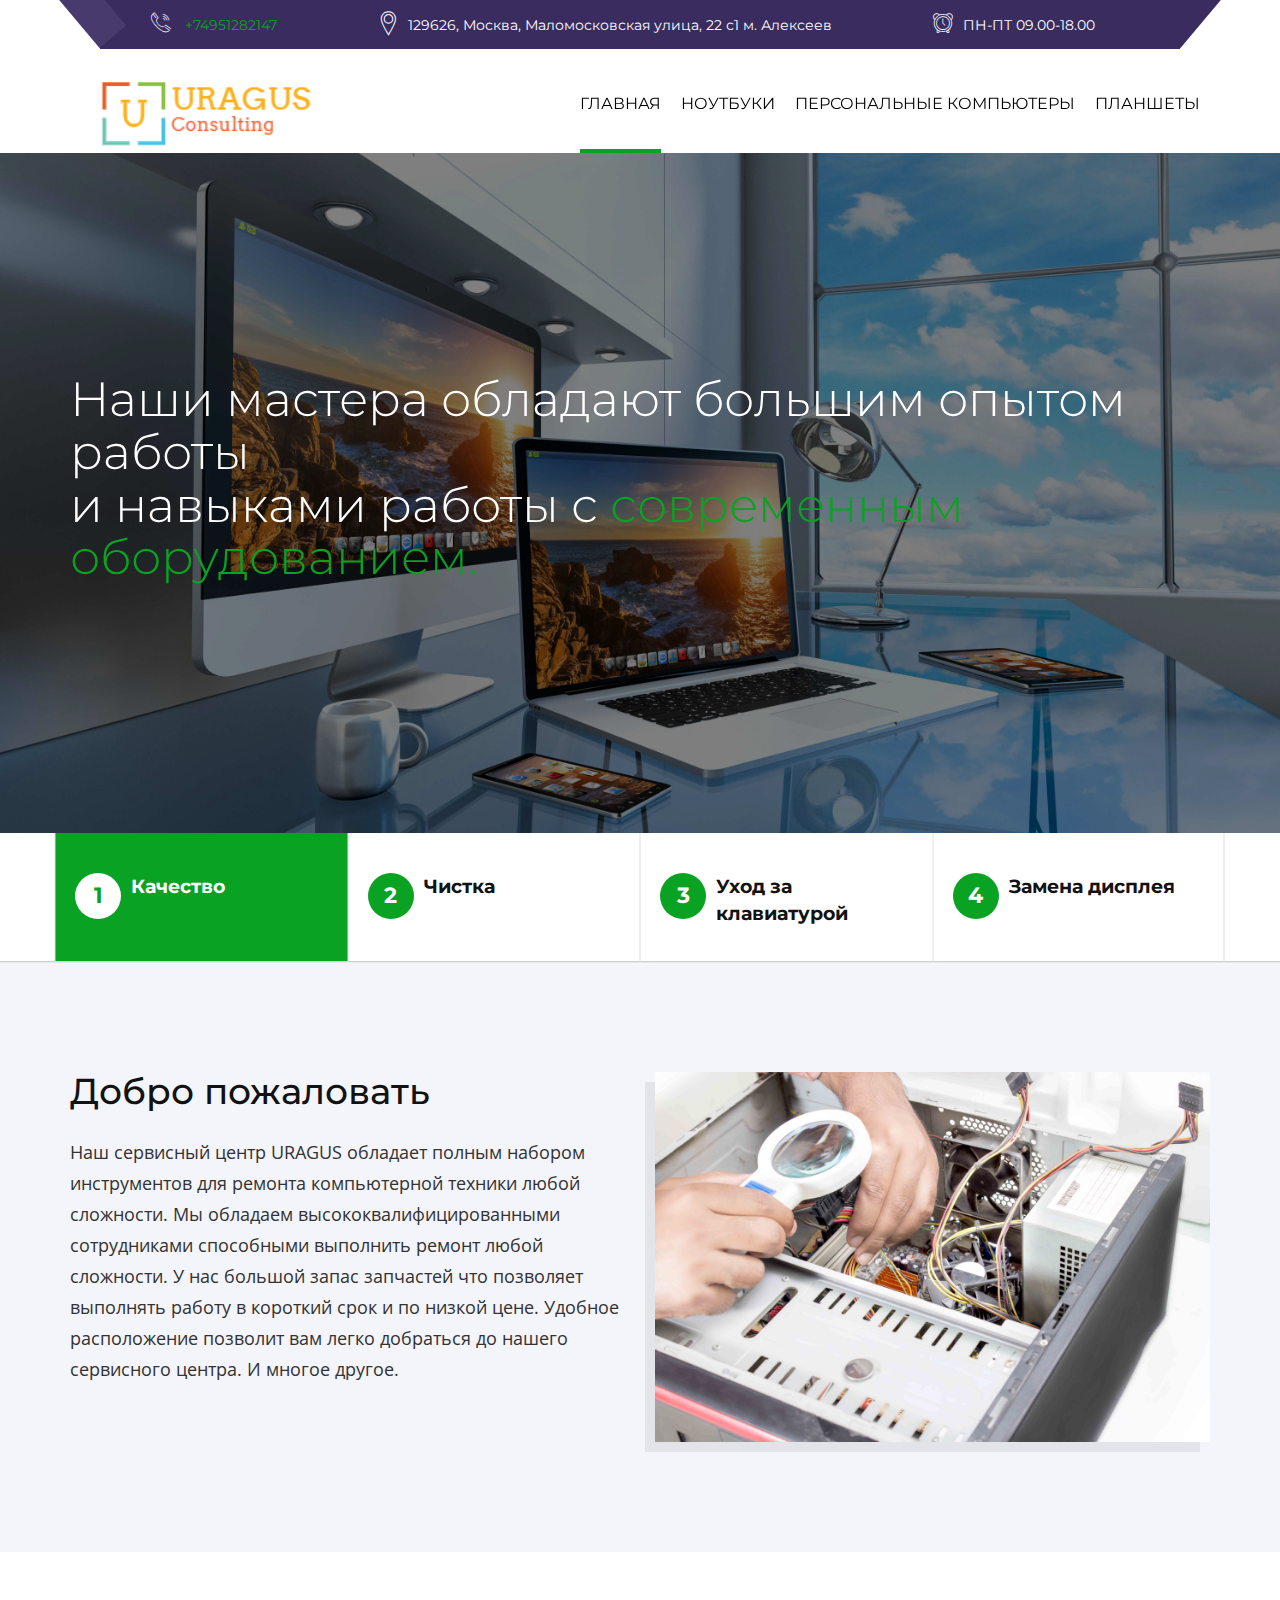
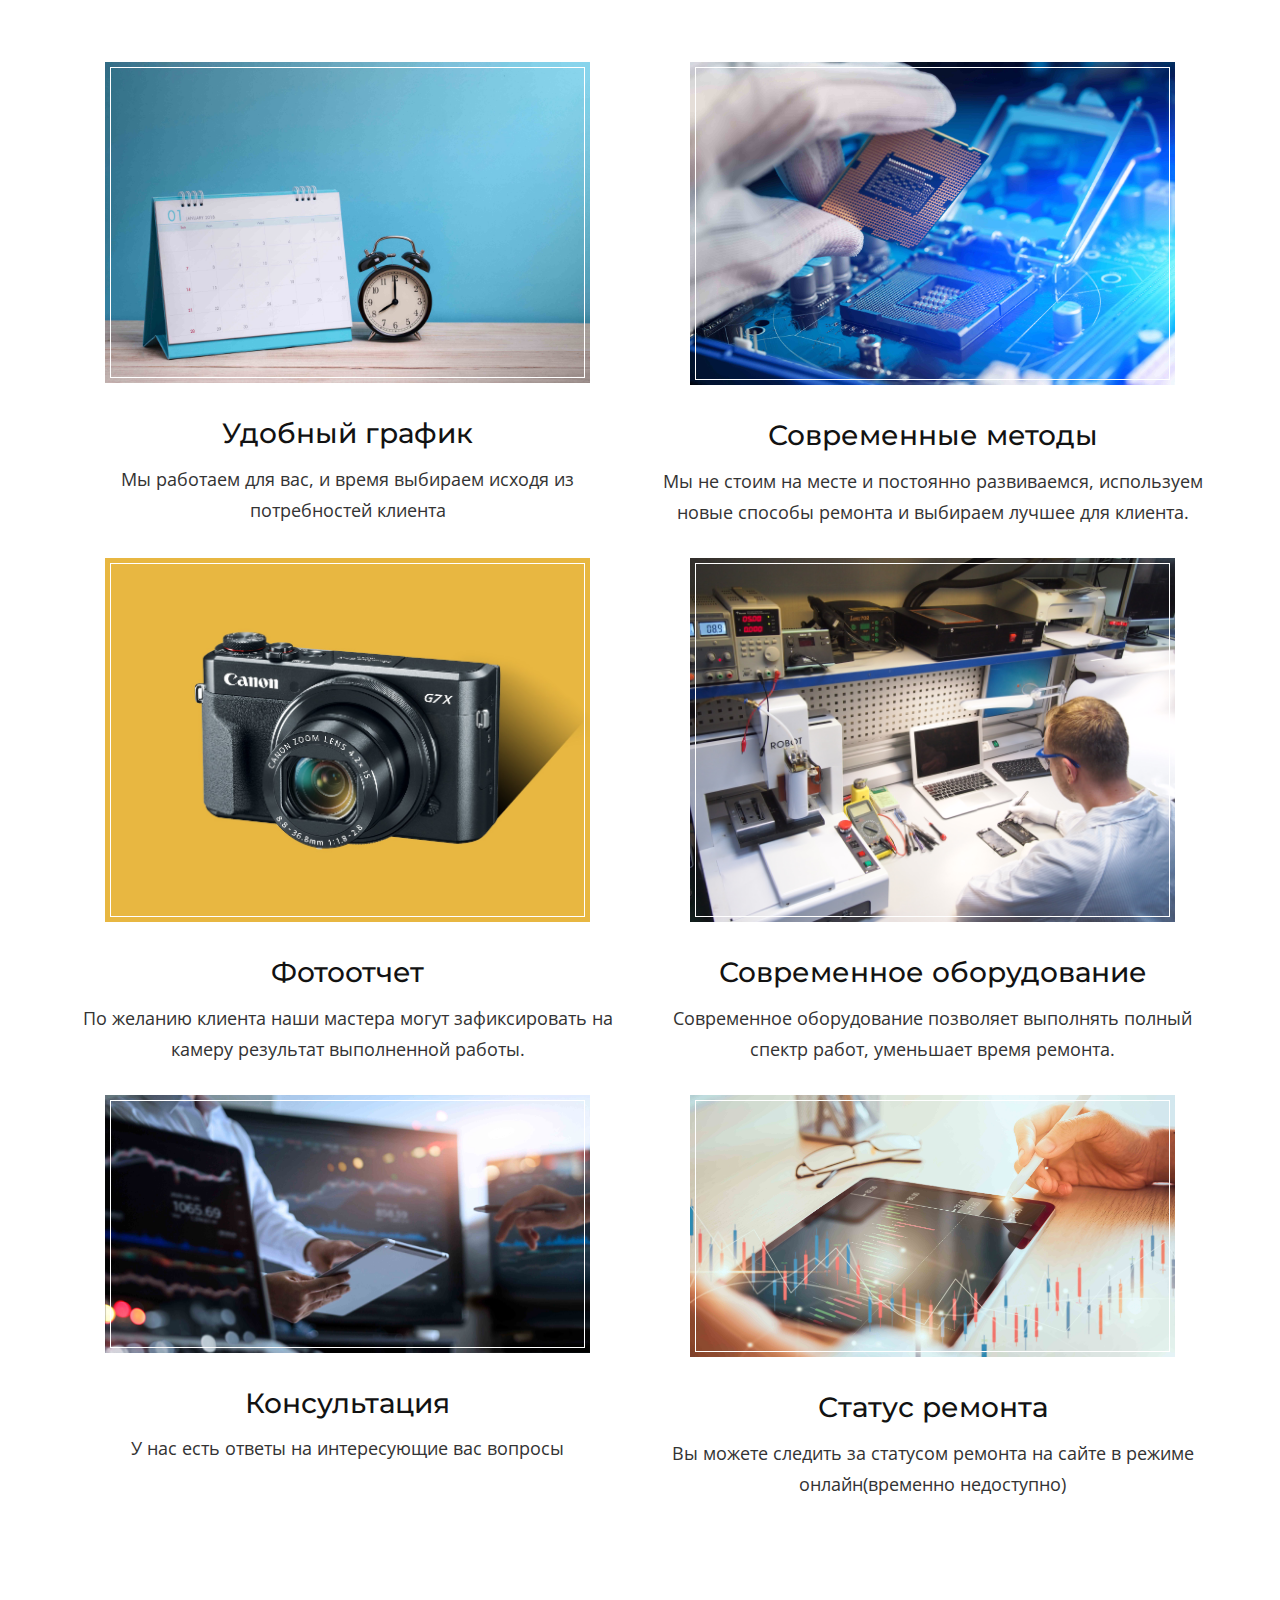
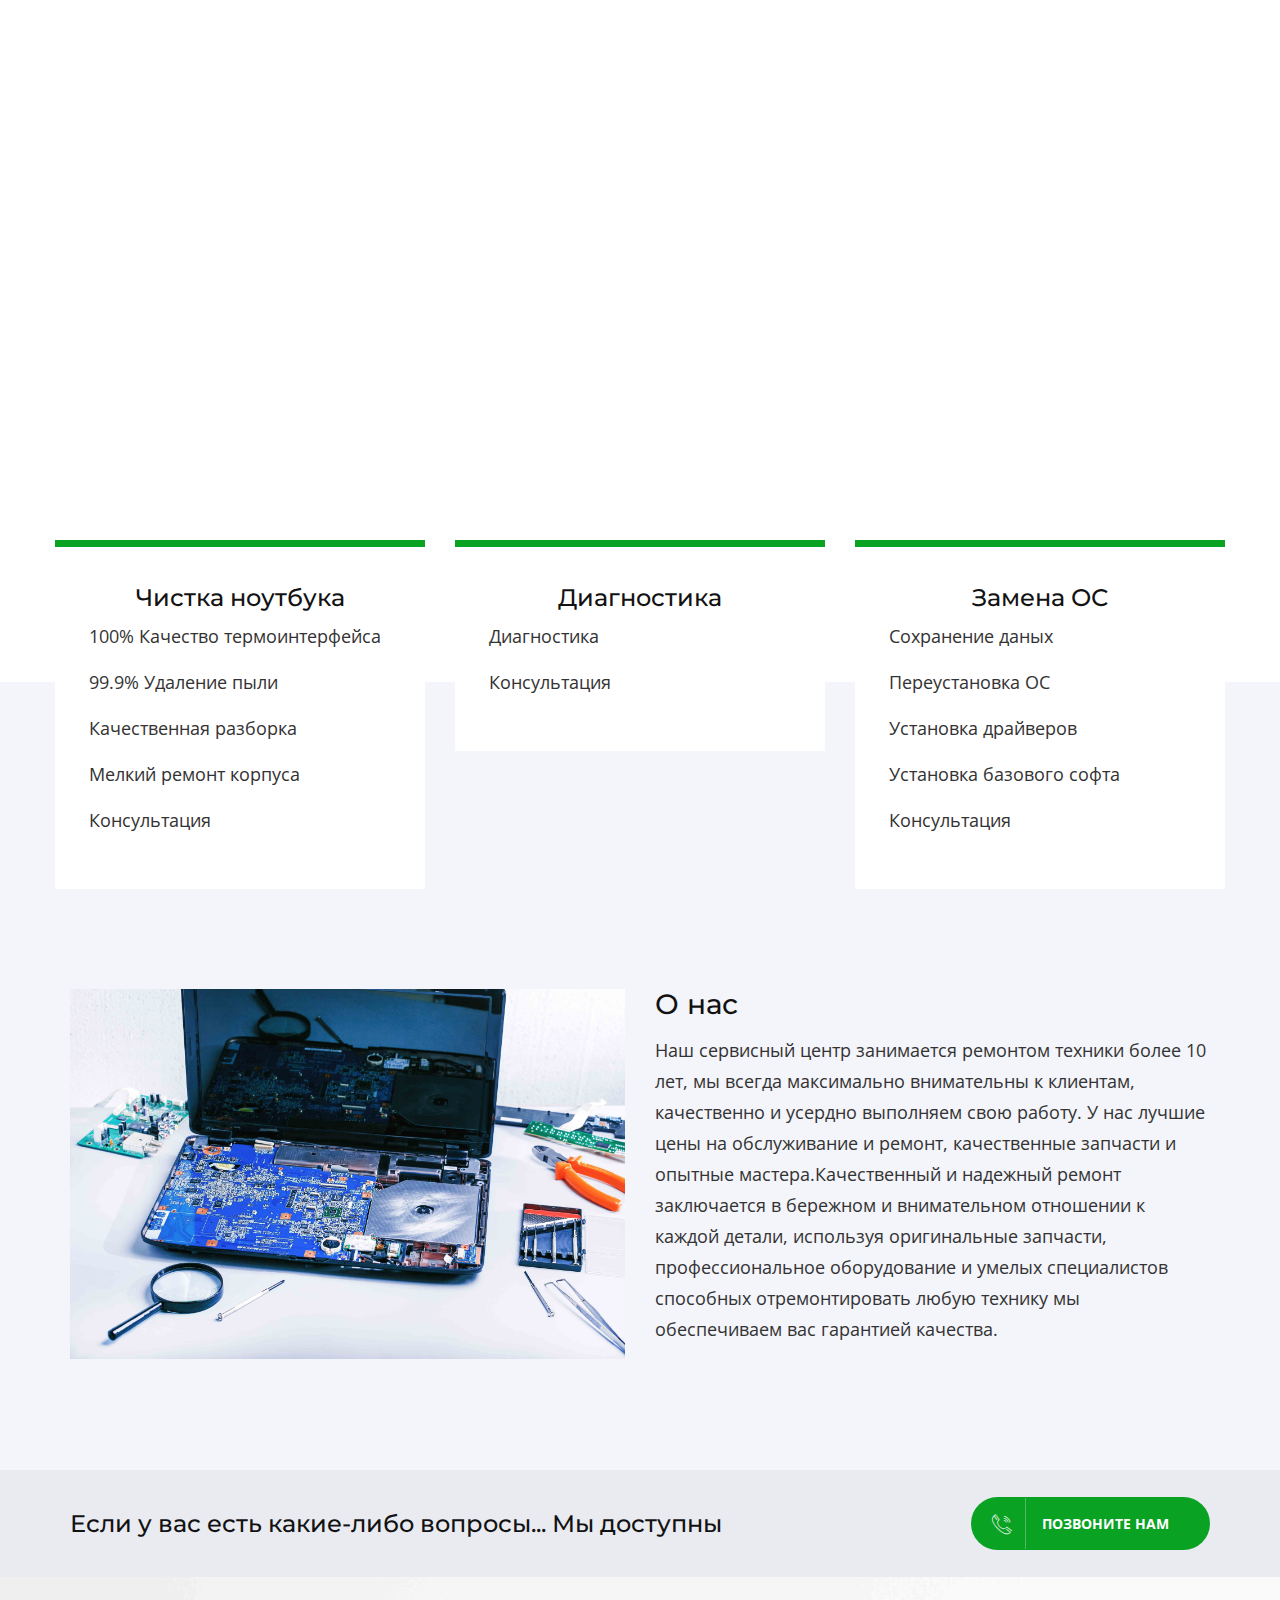
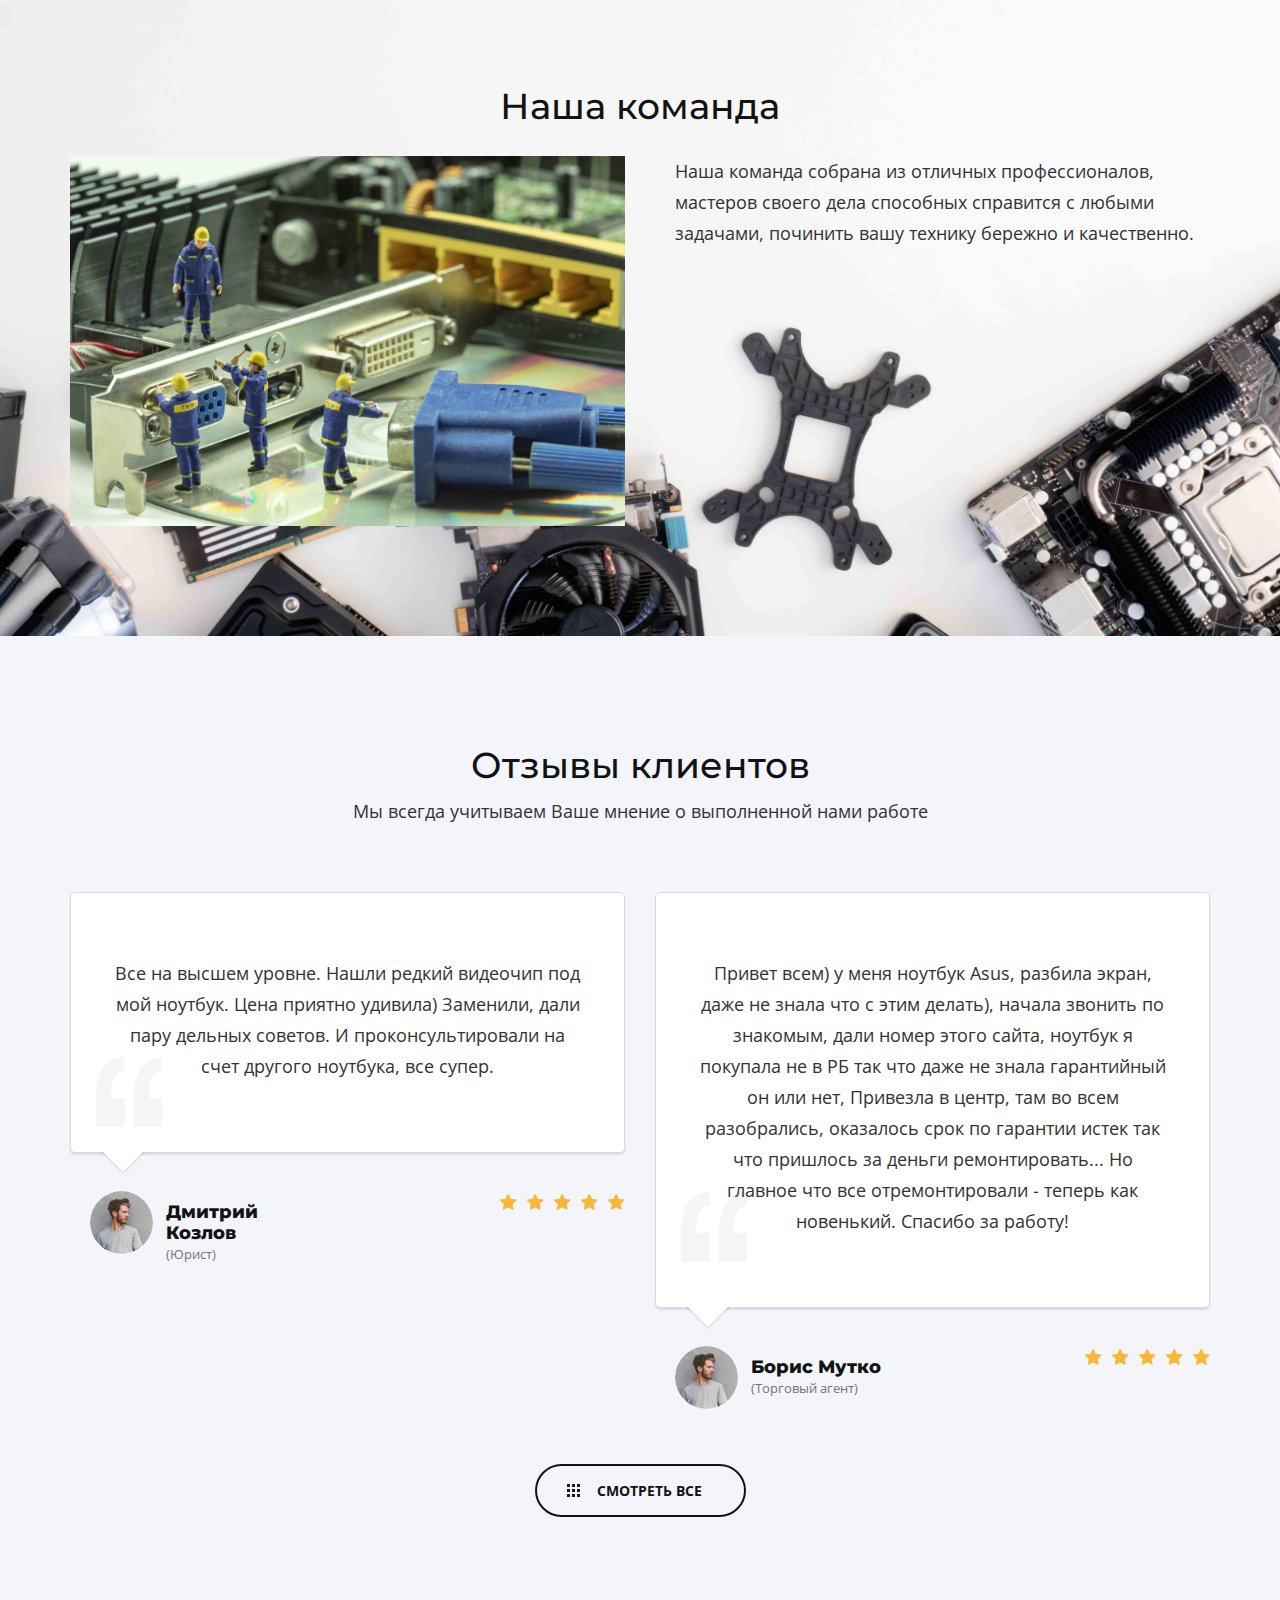
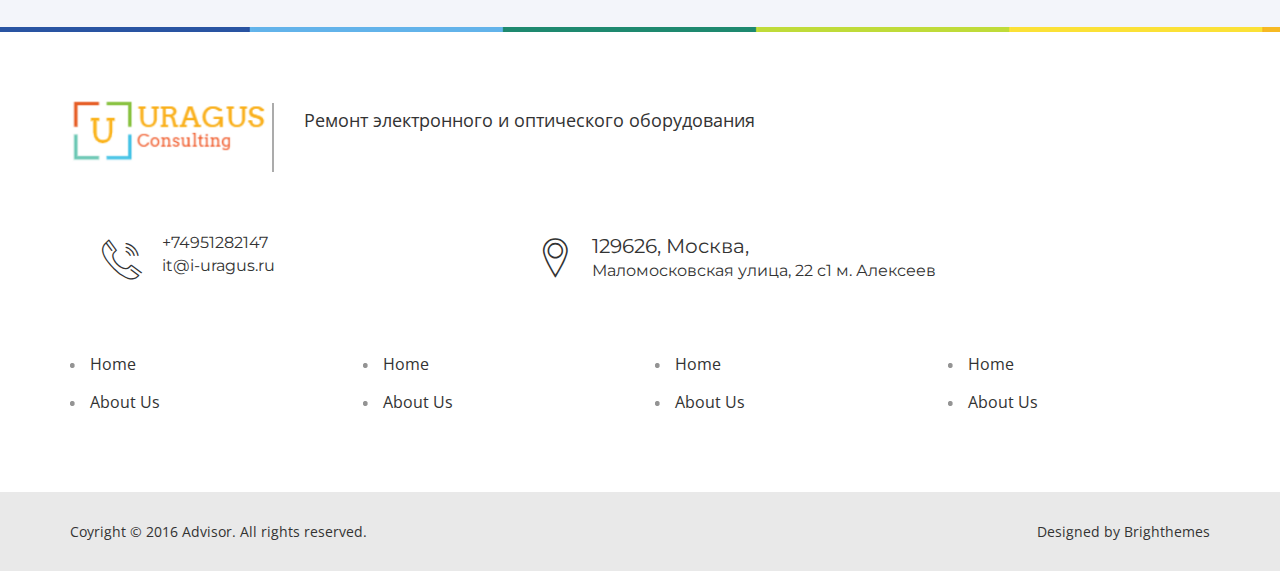
==== commit f3dc3c95: "commit2" ====
--- a/index.html
+++ b/index.html
@@ -101,7 +101,7 @@
 					<!-- HEADER INNER -->
 					<div class="header clearfix">
 						
-						<a href="index.html" class="logo"><img src="images/uragus.png" alt=""></a>
+						<a href="index.html" class="logo"><img src="img/uragus.png" alt=""></a>
 						
 						<button type="button" class="navbar-toggle collapsed" data-toggle="collapse" data-target="#primary-nav" aria-expanded="false">
 							<span class="sr-only">Toggle navigation</span>
@@ -113,62 +113,16 @@
 
 						<nav class="main-nav navbar-collapse collapse" id="primary-nav">
 							<ul class="nav nav-pills">
-								<li class="dropdown active"><a href="#.">Главная <i class="fa fa-caret-down"></i></a>
-									<ul class="dropdown-menu">
-										<li class="active"><a href="index.html">Home One</a></li>
-										<li><a href="index2.html">Home Two</a></li>
-									</ul>
+								<li class="dropdown active"><a href="#.">Главная </a>
 								</li>
-								<li class="dropdown"><a href="#.">Ноутбуки <i class="fa fa-caret-down"></i></a>
-									<ul class="dropdown-menu">
-										<li><a href="services.html">Financial Planning</a></li>
-										<li><a href="services.html">Bonds</a></li>
-										<li><a href="services.html">Commodities</a></li>
-										<li><a href="services.html">Investment Trusts</a></li>
-										<li class="dropdown-submenu"><a href="#.">Mutual Funds <i class="fa fa-caret-right"></i></a>
-											<ul class="dropdown-menu">
-												<li><a href="services.html">Financial Planning</a></li>
-												<li><a href="services.html">Bonds</a></li>
-												<li><a href="services.html">Commodities</a></li>
-											</ul>
-										</li>
-										<li><a href="services.html">Retirement</a></li>
-										<li><a href="services.html">Trades</a></li>
-									</ul>
+								<li class="dropdown"><a href="#.">Ноутбуки</a>
+
 								</li>
-								<li class="dropdown"><a href="#.">Персональные компьютеры <i class="fa fa-caret-down"></i></a>
-									<ul class="dropdown-menu">
-										<li><a href="services.html">Financial Planning</a></li>
-										<li><a href="services.html">Bonds</a></li>
-										<li><a href="services.html">Commodities</a></li>
-										<li><a href="services.html">Investment Trusts</a></li>
-										<li class="dropdown-submenu"><a href="#.">Mutual Funds <i class="fa fa-caret-right"></i></a>
-											<ul class="dropdown-menu">
-												<li><a href="services.html">Financial Planning</a></li>
-												<li><a href="services.html">Bonds</a></li>
-												<li><a href="services.html">Commodities</a></li>
-											</ul>
-										</li>
-										<li><a href="services.html">Retirement</a></li>
-										<li><a href="services.html">Trades</a></li>
-									</ul>
+								<li class="dropdown"><a href="#.">Персональные компьютеры </a>
+
 								</li>
-								<li class="dropdown"><a href="#.">Планшеты <i class="fa fa-caret-down"></i></a>
-									<ul class="dropdown-menu">
-										<li><a href="services.html">Financial Planning</a></li>
-										<li><a href="services.html">Bonds</a></li>
-										<li><a href="services.html">Commodities</a></li>
-										<li><a href="services.html">Investment Trusts</a></li>
-										<li class="dropdown-submenu"><a href="#.">Mutual Funds <i class="fa fa-caret-right"></i></a>
-											<ul class="dropdown-menu">
-												<li><a href="services.html">Financial Planning</a></li>
-												<li><a href="services.html">Bonds</a></li>
-												<li><a href="services.html">Commodities</a></li>
-											</ul>
-										</li>
-										<li><a href="services.html">Retirement</a></li>
-										<li><a href="services.html">Trades</a></li>
-									</ul>
+								<li class="dropdown"><a href="#.">Планшеты </i></a>
+
 								</li>
 
 							</ul>
@@ -268,28 +222,28 @@
 					<div class="row">
 						<div class="col-lg-6">
 						<div class="image-and-text-box animate fadeInLeft">
-							<div class="bordered-thumb"><img src="img/333.jpg" alt=""></div>
+							<div class="bordered-thumb"><img src="img/26.jpg" alt=""></div>
 							<h3>Удобный график</h3>
 							<p>Мы работаем для вас, и время выбираем исходя из потребностей клиента</p>
 						</div>
 						</div>
 						<div class="col-lg-6">
 							<div class="image-and-text-box animate fadeInLeft">
-								<div class="bordered-thumb"><img src="img/333.jpg" alt=""></div>
+								<div class="bordered-thumb"><img src="img/12.jpg" alt=""></div>
 								<h3>Современные методы</h3>
                              <p>Мы не стоим на месте и постоянно развиваемся, используем новые способы ремонта и выбираем лучшее для клиента.</p>
 							</div>
 						</div>
 						<div class="col-lg-6">
 							<div class="image-and-text-box animate fadeInLeft">
-								<div class="bordered-thumb"><img src="img/333.jpg" alt=""></div>
+								<div class="bordered-thumb"><img src="img/Canon.jpg" alt=""></div>
 								<h3>Фотоотчет</h3>
 								<p>По желанию клиента наши мастера могут зафиксировать на камеру результат выполненной работы.</p>
 							</div>
 						</div>
 						<div class="col-lg-6">
 							<div class="image-and-text-box animate fadeInLeft">
-								<div class="bordered-thumb"><img src="img/333.jpg" alt=""></div>
+								<div class="bordered-thumb"><img src="img/rob_stol.jpg" alt=""></div>
 								<h3>Современное оборудование</h3>
 								<p>Современное оборудование позволяет выполнять полный спектр работ, уменьшает время ремонта.</p>
 							</div>
@@ -297,14 +251,14 @@
 
 						<div class="col-lg-6">
 							<div class="image-and-text-box animate fadeInLeft">
-								<div class="bordered-thumb"><img src="img/333.jpg" alt=""></div>
+								<div class="bordered-thumb"><img src="img/376.jpg" alt=""></div>
 								<h3>Консультация</h3>
 								<p>У нас есть ответы на интересующие вас вопросы</p>
 							</div>
 						</div>
 						<div class="col-lg-6">
 							<div class="image-and-text-box animate fadeInLeft">
-								<div class="bordered-thumb"><img src="img/333.jpg" alt=""></div>
+								<div class="bordered-thumb"><img src="img/1664.jpg" alt=""></div>
 								<h3>Статус ремонта</h3>
 								<p>Вы можете следить за статусом ремонта на сайте в режиме онлайн(временно недоступно)</p>
 							</div>
@@ -413,53 +367,16 @@
             <section class="meet-our-advisors">
 				<div class="container">
 					<div class="heading text-center animate bounceIn">
-						<h2>Meet Our Advisors</h2>
-						<p>Lorem ipsum dolor sit amet, consectetur adi pisi cing elit, sed do eiusmod tempor exercitationemut labore.</p>
+						<h2>Наша команда</h2>
 					</div>
 					
-					<div class="single-item-carousel owl-carousel classic-arrows">
+
 						<div class="row">
-							<div class="col-md-5 animate fadeInLeft"><img src="images/meet-our-advisors-img1.jpg" alt=""></div>
-							<div class="col-md-7 animate fadeInRight">
+							<div class="col-md-6 animate fadeInLeft"><img src="img/94.jpg" alt=""></div>
+							<div class="col-md-6 animate fadeInRight">
 								<div class="meet-advisors-content">
-									<h3>David Fernando<span>Founder & CEO</span></h3>
-									<p>Lorem ipsum dolor sit amet, consectetur adi pisi cing elit, sed do eiusmod tempor exercitationemut labore. Love life’s sweetest reward Let it flow it floats back to you. Lorem ipsum dolor sit amet. Neque porro quisquam est, qui dolorem ipsum quia dolor sit amet.</p>
-									<p>Lorem ipsum dolor sit amet, consectetur adi pisi cing elit, sed do eiusmod tempor exercitationemut labore.</p>
-									<ul class="social-text">
-										<li><a href="#." class="facebook">facebook</a></li>
-										<li><a href="#." class="twitter">twitter</a></li>
-										<li><a href="#." class="youtube">youtube</a></li>
-									</ul>
-								</div>
-							</div>
-						</div>
-						<div class="row">
-							<div class="col-md-5"><img src="images/meet-our-advisors-img2.jpg" alt=""></div>
-							<div class="col-md-7">
-								<div class="meet-advisors-content">
-									<h3>Ashley Hardy<span>Chief Marketing Officer</span></h3>
-									<p>Lorem ipsum dolor sit amet, consectetur adi pisi cing elit, sed do eiusmod tempor exercitationemut labore. Love life’s sweetest reward Let it flow it floats back to you. Lorem ipsum dolor sit amet. Neque porro quisquam est, qui dolorem ipsum quia dolor sit amet.</p>
-									<p>Lorem ipsum dolor sit amet, consectetur adi pisi cing elit, sed do eiusmod tempor exercitationemut labore.</p>
-									<ul class="social-text">
-										<li><a href="#." class="facebook">facebook</a></li>
-										<li><a href="#." class="twitter">twitter</a></li>
-										<li><a href="#." class="youtube">youtube</a></li>
-									</ul>
-								</div>
-							</div>
-						</div>
-						<div class="row">
-							<div class="col-md-5"><img src="images/meet-our-advisors-img3.jpg" alt=""></div>
-							<div class="col-md-7">
-								<div class="meet-advisors-content">
-									<h3>Fernando Torres<span>Administrator</span></h3>
-									<p>Lorem ipsum dolor sit amet, consectetur adi pisi cing elit, sed do eiusmod tempor exercitationemut labore. Love life’s sweetest reward Let it flow it floats back to you. Lorem ipsum dolor sit amet. Neque porro quisquam est, qui dolorem ipsum quia dolor sit amet.</p>
-									<p>Lorem ipsum dolor sit amet, consectetur adi pisi cing elit, sed do eiusmod tempor exercitationemut labore.</p>
-									<ul class="social-text">
-										<li><a href="#." class="facebook">facebook</a></li>
-										<li><a href="#." class="twitter">twitter</a></li>
-										<li><a href="#." class="youtube">youtube</a></li>
-									</ul>
+									<p>Наша команда собрана из отличных профессионалов, мастеров своего дела способных справится с любыми задачами, починить вашу технику бережно и качественно.</p>
+
 								</div>
 							</div>
 						</div>
@@ -472,20 +389,20 @@
             <section class="bg-blue">
 				<div class="container">
 					<div class="heading text-center animate bounceIn">
-						<h2>Happy Customers</h2>
-						<p>Lorem ipsum dolor sit amet, consectetur adi pisi cing elit, sed do eiusmod tempor exercitationemut labore.</p>
+						<h2>Отзывы клиентов</h2>
+						<p>Мы всегда учитываем Ваше мнение о выполненной нами работе</p>
 					</div>
 					<div class="row">
 						<div class="col-md-6">
 							<div class="testimonial animate fadeInUp">
 								<div class="testimonial-content">
-									<p>Lorem ipsum dolor sit amet, consectetur adi pisi cing elit, sed do eiusmod tempor exercitationemut labore Love life’s sweetest.</p>
+									<p>Все на высшем уровне. Нашли редкий видеочип под мой ноутбук. Цена приятно удивила) Заменили, дали пару дельных советов. И проконсультировали на счет другого ноутбука, все супер.</p>
 								</div>
 								<div class="row">
 									<div class="col-md-6">
 										<div class="testimonials-author">
 											<img class="img-circle" src="images/review-author-img.png" alt="">
-											<p>Boris Hunt<span>(Sales Agent)</span></p>
+											<p>Дмитрий Козлов<span>(Юрист)</span></p>
 										</div>
 									</div>
 									<div class="col-md-6">
@@ -505,13 +422,13 @@
 						<div class="col-md-6">
 							<div class="testimonial animate fadeInUp" data-delay="100">
 								<div class="testimonial-content">
-									<p>Lorem ipsum dolor sit amet, consectetur adi pisi cing elit, sed do eiusmod tempor exercitationemut labore Love life’s sweetest.</p>
+									<p>Привет всем) у меня ноутбук Asus, разбила экран, даже не знала что с этим делать), начала звонить по знакомым, дали номер этого сайта, ноутбук я покупала не в РБ так что даже не знала гарантийный он или нет, Привезла в центр, там во всем разобрались, оказалось срок по гарантии истек так что пришлось за деньги ремонтировать... Но главное что все отремонтировали - теперь как новенький. Спасибо за работу!</p>
 								</div>
 								<div class="row">
 									<div class="col-md-6">
 										<div class="testimonials-author">
 											<img class="img-circle" src="images/review-author-img.png" alt="">
-											<p>Boris Hunt<span>(Sales Agent)</span></p>
+											<p>Борис Мутко<span>(Торговый агент)</span></p>
 										</div>
 									</div>
 									<div class="col-md-6">
@@ -530,7 +447,7 @@
 						</div>
 					</div>
 					<div class="text-center">
-						<a class="btn btn-bordered-dark cd-see-all iconic animate fadeInUp" data-delay="200" href="javascript:void(0);" data-text="View All"><i class="icon-img-grid"></i>View All</a>
+						<a class="btn btn-bordered-dark cd-see-all iconic animate fadeInUp" data-delay="200" href="javascript:void(0);" data-text="Смотреть все"><i class="icon-img-grid"></i>Смотреть все</a>
 					</div>
 				</div>
 				
@@ -540,14 +457,13 @@
 							<li class="cd-testimonials-item">
 								<div class="testimonial">
 									<div class="testimonial-content">
-										<p>Lorem ipsum dolor sit amet, consectetur adi pisi cing elit, sed do eiusmod tempor exercitationemut labore Love life’s sweetest.</p>
-										<p>Lorem ipsum dolor sit amet, consectetur adi pisi cing elit, sed do eiusmod tempor exercitationemut labore Love life’s sweetest.</p>
+										<p>Все на высшем уровне. Нашли редкий видеочип под мой ноутбук. Цена приятно удивила) Заменили, дали пару дельных советов. И проконсультировали на счет другого ноутбука, все супер.</p>
 									</div>
 									<div class="row">
 										<div class="col-md-6">
 											<div class="testimonials-author">
 												<img class="img-circle" src="images/review-author-img.png" alt="">
-												<p>Boris Hunt<span>(Sales Agent)</span></p>
+												<p>Дмитрий Козлов<span>(Юрист)</span></p>
 											</div>
 										</div>
 										<div class="col-md-6">
@@ -568,13 +484,13 @@
 							<li class="cd-testimonials-item">
 								<div class="testimonial">
 									<div class="testimonial-content">
-										<p>Lorem ipsum dolor sit amet, consectetur adi pisi cing elit, sed do eiusmod tempor exercitationemut labore Love life’s sweetest.</p>
+										<p>Привет всем) у меня ноутбук Asus, разбила экран, даже не знала что с этим делать), начала звонить по знакомым, дали номер этого сайта, ноутбук я покупала не в РБ так что даже не знала гарантийный он или нет, Привезла в центр, там во всем разобрались, оказалось срок по гарантии истек так что пришлось за деньги ремонтировать... Но главное что все отремонтировали - теперь как новенький. Спасибо за работу!</p>
 									</div>
 									<div class="row">
 										<div class="col-md-6">
 											<div class="testimonials-author">
 												<img class="img-circle" src="images/review-author-img.png" alt="">
-												<p>Boris Hunt<span>(Sales Agent)</span></p>
+												<p>Борис Мутко<span>(Торговый агент)</span></p>
 											</div>
 										</div>
 										<div class="col-md-6">
@@ -592,16 +508,19 @@
 								</div>
 							</li>
 
+
+
+
 							<li class="cd-testimonials-item">
 								<div class="testimonial">
 									<div class="testimonial-content">
-										<p>Lorem ipsum dolor sit amet, consectetur adi pisi cing elit, sed do eiusmod tempor exercitationemut labore Love life’s sweetest.</p>
+										<p>Эталонный сервис! Обратился в этот центр для ремонта ноутбука. За один день произвели замену системы охлаждения, почистили ноутбук, переустановили ОС, заменили термопасту и вернули в целости и сохранности. Никаких царапин, повреждений на корпусе, вся информация после ремонта на месте. Персонал грамотный и вежливый.</p>
 									</div>
 									<div class="row">
 										<div class="col-md-6">
 											<div class="testimonials-author">
 												<img class="img-circle" src="images/review-author-img.png" alt="">
-												<p>Boris Hunt<span>(Sales Agent)</span></p>
+												<p>Юрий Жук<span>(Фотограф)</span></p>
 											</div>
 										</div>
 										<div class="col-md-6">
@@ -618,251 +537,6 @@
 									</div>
 								</div>
 							</li>
-
-							<li class="cd-testimonials-item">
-								<div class="testimonial">
-									<div class="testimonial-content">
-										<p>Lorem ipsum dolor sit amet, consectetur adi pisi cing elit, sed do eiusmod tempor exercitationemut labore Love life’s sweetest.</p>
-										<p>Lorem ipsum dolor sit amet, consectetur adi pisi cing elit, sed do eiusmod tempor exercitationemut labore Love life’s sweetest.</p>
-									</div>
-									<div class="row">
-										<div class="col-md-6">
-											<div class="testimonials-author">
-												<img class="img-circle" src="images/review-author-img.png" alt="">
-												<p>Boris Hunt<span>(Sales Agent)</span></p>
-											</div>
-										</div>
-										<div class="col-md-6">
-											<div class="text-right">
-												<ul class="rating">
-													<li><i class="fa fa-star"></i></li>
-													<li><i class="fa fa-star"></i></li>
-													<li><i class="fa fa-star"></i></li>
-													<li><i class="fa fa-star"></i></li>
-													<li><i class="fa fa-star"></i></li>
-												</ul>
-											</div>
-										</div>
-									</div>
-								</div>
-							</li>
-
-							<li class="cd-testimonials-item">
-								<div class="testimonial">
-									<div class="testimonial-content">
-										<p>Lorem ipsum dolor sit amet, consectetur adi pisi cing elit, sed do eiusmod tempor exercitationemut labore Love life’s sweetest.</p>
-									</div>
-									<div class="row">
-										<div class="col-md-6">
-											<div class="testimonials-author">
-												<img class="img-circle" src="images/review-author-img.png" alt="">
-												<p>Boris Hunt<span>(Sales Agent)</span></p>
-											</div>
-										</div>
-										<div class="col-md-6">
-											<div class="text-right">
-												<ul class="rating">
-													<li><i class="fa fa-star"></i></li>
-													<li><i class="fa fa-star"></i></li>
-													<li><i class="fa fa-star"></i></li>
-													<li><i class="fa fa-star"></i></li>
-													<li><i class="fa fa-star"></i></li>
-												</ul>
-											</div>
-										</div>
-									</div>
-								</div>
-							</li>
-
-							<li class="cd-testimonials-item">
-								<div class="testimonial">
-									<div class="testimonial-content">
-										<p>Lorem ipsum dolor sit amet, consectetur adi pisi cing elit, sed do eiusmod tempor exercitationemut labore Love life’s sweetest.</p>
-										<p>Lorem ipsum dolor sit amet, consectetur adi pisi cing elit, sed do eiusmod tempor exercitationemut labore Love life’s sweetest.</p>
-									</div>
-									<div class="row">
-										<div class="col-md-6">
-											<div class="testimonials-author">
-												<img class="img-circle" src="images/review-author-img.png" alt="">
-												<p>Boris Hunt<span>(Sales Agent)</span></p>
-											</div>
-										</div>
-										<div class="col-md-6">
-											<div class="text-right">
-												<ul class="rating">
-													<li><i class="fa fa-star"></i></li>
-													<li><i class="fa fa-star"></i></li>
-													<li><i class="fa fa-star"></i></li>
-													<li><i class="fa fa-star"></i></li>
-													<li><i class="fa fa-star"></i></li>
-												</ul>
-											</div>
-										</div>
-									</div>
-								</div>
-							</li>
-
-							<li class="cd-testimonials-item">
-								<div class="testimonial">
-									<div class="testimonial-content">
-										<p>Lorem ipsum dolor sit amet, consectetur adi pisi cing elit, sed do eiusmod tempor exercitationemut labore Love life’s sweetest.</p>
-									</div>
-									<div class="row">
-										<div class="col-md-6">
-											<div class="testimonials-author">
-												<img class="img-circle" src="images/review-author-img.png" alt="">
-												<p>Boris Hunt<span>(Sales Agent)</span></p>
-											</div>
-										</div>
-										<div class="col-md-6">
-											<div class="text-right">
-												<ul class="rating">
-													<li><i class="fa fa-star"></i></li>
-													<li><i class="fa fa-star"></i></li>
-													<li><i class="fa fa-star"></i></li>
-													<li><i class="fa fa-star"></i></li>
-													<li><i class="fa fa-star"></i></li>
-												</ul>
-											</div>
-										</div>
-									</div>
-								</div>
-							</li>
-
-							<li class="cd-testimonials-item">
-								<div class="testimonial">
-									<div class="testimonial-content">
-										<p>Lorem ipsum dolor sit amet, consectetur adi pisi cing elit, sed do eiusmod tempor exercitationemut labore Love life’s sweetest.</p>
-									</div>
-									<div class="row">
-										<div class="col-md-6">
-											<div class="testimonials-author">
-												<img class="img-circle" src="images/review-author-img.png" alt="">
-												<p>Boris Hunt<span>(Sales Agent)</span></p>
-											</div>
-										</div>
-										<div class="col-md-6">
-											<div class="text-right">
-												<ul class="rating">
-													<li><i class="fa fa-star"></i></li>
-													<li><i class="fa fa-star"></i></li>
-													<li><i class="fa fa-star"></i></li>
-													<li><i class="fa fa-star"></i></li>
-													<li><i class="fa fa-star"></i></li>
-												</ul>
-											</div>
-										</div>
-									</div>
-								</div>
-							</li>
-
-							<li class="cd-testimonials-item">
-								<div class="testimonial">
-									<div class="testimonial-content">
-										<p>Lorem ipsum dolor sit amet, consectetur adi pisi cing elit, sed do eiusmod tempor exercitationemut labore Love life’s sweetest.</p>
-									</div>
-									<div class="row">
-										<div class="col-md-6">
-											<div class="testimonials-author">
-												<img class="img-circle" src="images/review-author-img.png" alt="">
-												<p>Boris Hunt<span>(Sales Agent)</span></p>
-											</div>
-										</div>
-										<div class="col-md-6">
-											<div class="text-right">
-												<ul class="rating">
-													<li><i class="fa fa-star"></i></li>
-													<li><i class="fa fa-star"></i></li>
-													<li><i class="fa fa-star"></i></li>
-													<li><i class="fa fa-star"></i></li>
-													<li><i class="fa fa-star"></i></li>
-												</ul>
-											</div>
-										</div>
-									</div>
-								</div>
-							</li>
-
-							<li class="cd-testimonials-item">
-								<div class="testimonial">
-									<div class="testimonial-content">
-										<p>Lorem ipsum dolor sit amet, consectetur adi pisi cing elit, sed do eiusmod tempor exercitationemut labore Love life’s sweetest.</p>
-									</div>
-									<div class="row">
-										<div class="col-md-6">
-											<div class="testimonials-author">
-												<img class="img-circle" src="images/review-author-img.png" alt="">
-												<p>Boris Hunt<span>(Sales Agent)</span></p>
-											</div>
-										</div>
-										<div class="col-md-6">
-											<div class="text-right">
-												<ul class="rating">
-													<li><i class="fa fa-star"></i></li>
-													<li><i class="fa fa-star"></i></li>
-													<li><i class="fa fa-star"></i></li>
-													<li><i class="fa fa-star"></i></li>
-													<li><i class="fa fa-star"></i></li>
-												</ul>
-											</div>
-										</div>
-									</div>
-								</div>
-							</li>
-
-							<li class="cd-testimonials-item">
-								<div class="testimonial">
-									<div class="testimonial-content">
-										<p>Lorem ipsum dolor sit amet, consectetur adi pisi cing elit, sed do eiusmod tempor exercitationemut labore Love life’s sweetest.</p>
-									</div>
-									<div class="row">
-										<div class="col-md-6">
-											<div class="testimonials-author">
-												<img class="img-circle" src="images/review-author-img.png" alt="">
-												<p>Boris Hunt<span>(Sales Agent)</span></p>
-											</div>
-										</div>
-										<div class="col-md-6">
-											<div class="text-right">
-												<ul class="rating">
-													<li><i class="fa fa-star"></i></li>
-													<li><i class="fa fa-star"></i></li>
-													<li><i class="fa fa-star"></i></li>
-													<li><i class="fa fa-star"></i></li>
-													<li><i class="fa fa-star"></i></li>
-												</ul>
-											</div>
-										</div>
-									</div>
-								</div>
-							</li>
-
-							<li class="cd-testimonials-item">
-								<div class="testimonial">
-									<div class="testimonial-content">
-										<p>Lorem ipsum dolor sit amet, consectetur adi pisi cing elit, sed do eiusmod tempor exercitationemut labore Love life’s sweetest.</p>
-									</div>
-									<div class="row">
-										<div class="col-md-6">
-											<div class="testimonials-author">
-												<img class="img-circle" src="images/review-author-img.png" alt="">
-												<p>Boris Hunt<span>(Sales Agent)</span></p>
-											</div>
-										</div>
-										<div class="col-md-6">
-											<div class="text-right">
-												<ul class="rating">
-													<li><i class="fa fa-star"></i></li>
-													<li><i class="fa fa-star"></i></li>
-													<li><i class="fa fa-star"></i></li>
-													<li><i class="fa fa-star"></i></li>
-													<li><i class="fa fa-star"></i></li>
-												</ul>
-											</div>
-										</div>
-									</div>
-								</div>
-							</li>
 						</ul>
 					</div>
 
@@ -872,40 +546,7 @@
 				
 			</section><!-- / BENIFITS -->
 			
-			
-			
-			<!-- REQUEST A CALLBACK -->
-            <section>
-				<div class="container">
-					<div class="request-a-callback clearfix animate fadeInUp">
-						<div class="request-a-callback-content">
-							<h3>Request a Call Back</h3>
-							<p>Lorem ipsum dolor sit amet, consectetur adi pisi cing elit, sed do eiusmod tempor exercitationemut.</p>
-							<p><strong>For Investment:</strong> Neque porro quisquam est, qui dolorem ipsum quia dolor sit amet, consectetur, adipis civelit sed quia non qui dolorem or phone +11 987 654 3210 ipsum quia dolor sit amet, consectetur.</p>
-						</div>
-						<div class="request-a-callback-form">
-							<form>
-								<input type="text" placeholder="Your Name">
-								<input type="text" placeholder="Email Address">
-								<input type="text" placeholder="Phone Number">
-								<div class="styled-select">
-									<select>
-										<option>I would like to discuss:</option>
-										<option>Personal Finance</option>
-										<option>Stock trading</option>
-										<option>Retirement</option>
-										<option>Other</option>
-									</select>
-								</div>
-								<button data-text="submit" class="btn btn-primary">Submit</button>
-							</form>
-						</div>
-					</div>
-				</div>
-			</section>
-			<!-- / REQUEST A CALLBACK -->
-			
-			
+
       		
 			<footer id="footer">
 				<div class="container">
@@ -913,10 +554,10 @@
 						
 						<div class="row">
 							<div class="col-md-3 col-sm-3">
-								<div class="footer-logo animate fadeInLeft"><a href="index.html"><img src="images/footer-logo.png" alt=""></a></div>
+								<div class="footer-logo animate fadeInLeft"><a href="index.html"><img src="img/uragus.png" alt=""></a></div>
 							</div>
 							<div class="col-md-9 col-sm-9">
-								<p>Lorem ipsum dolor sit amet, consectetur adi pisi cing elit, sed do eiusmod tempor Neque porro quisquam est, qui dolorem ipsum quia dolor sit amet, consectetur, adipis civelit sed quia non qui dolorem or phone +11 987 654 3210 ipsum quia dolor sit amet, consectetur.</p>
+								<p>Ремонт электронного и оптического оборудования</p>
 							</div>
 						</div>
 					
@@ -925,70 +566,55 @@
 						<div class="footer-left">
 							<div class="footer-address-widget clearfix">
 								<ul>
-									<li><i class="icon-telephone114"></i>+1 900 234 567<a href="mailto:support@advisor.com">supprt@advisor.com</a></li>
-									<li><i class="icon-icons74"></i>Manhattan Hall,<span>Advisor Ltd 1258, Melbourne, australia</span></li>
+									<li><i class="icon-telephone114"></i><a href="tel:+74951282147"> +74951282147</a><a href="mailto:it@i-uragus.ru">it@i-uragus.ru</a></li>
+									<li><i class="icon-icons74"></i>129626, Москва,<span>Маломосковская улица, 22 с1
+м. Алексеев</span></li>
 								</ul>
 							</div>
 							<div class="row">
-								<div class="col-md-6">
+								<div class="col-lg-3">
 									<div class="usefull-links-widget clearfix">
-										<h4>Usefull Links</h4>
+
 										<ul>
 											<li><a href="index.html">Home</a></li>
 											<li><a href="about-us.html">About Us</a></li>
-											<li><a href="services.html">Services</a></li>
-											<li><a href="#.">Projects</a></li>
-											<li><a href="news.html">News</a></li>
-											<li><a href="contact-us.html">Contact Us</a></li>
 										</ul>
+
+									</div>
+								</div>
+								<div class="col-lg-3">
+									<div class="usefull-links-widget clearfix">
+
 										<ul>
-											<li><a href="services.html">Bonds</a></li>
-											<li><a href="services.html">Commodities</a></li>
-											<li><a href="services.html">Investments</a></li>
-											<li><a href="services.html">Retirement</a></li>
+											<li><a href="index.html">Home</a></li>
+											<li><a href="about-us.html">About Us</a></li>
 										</ul>
-									</div>
-								</div>
-								<div class="col-md-6">
-									<div class="twitter-widget clearfix">
-										<h4>Twitter Feeds</h4>
-										<div class="tweet">
-											<i class="icon-twitter-1"></i>
-											<p><a href="#">@Rotography</a> Please kindly use our Support Forum: <a href="#.">pixelatic.co.uk.</a>
-											<span>about a month ago</span>
-											</p>
-										</div>
-										<div class="tweet">
-											<i class="icon-twitter-1"></i>
-											<p><a href="#">@Rotography</a> Please kindly use our Support Forum: <a href="#.">pixelatic.co.uk.</a>
-											<span>about a month ago</span>
-											</p>
-										</div>
-									</div>
-								</div>
-							</div>
-						</div>
-						<div class="footer-right">
-							<div class="newsletter-widget">
-								<h4>Our Newsletter</h4>
-								<p>Lorem ipsum dolor sit amet, consectetur adi pisi cing elit, sed do eiusmod.</p>
-								<div class="form">
-									<p class="subscribe_success" id="subscribe_success" style="display:none;"></p>
-									<p class="subscribe_error" id="subscribe_error" style="display:none;"></p>
-									<form name="subscribe_form" id="subscribe_form" method="post" action="#" onSubmit="return false">
-										<input type="text" data-delay="300" placeholder="Your Name" name="subscribe_name" id="subscribe_name" onKeyPress="removeChecks();" class="input" >
-										<input type="text" data-delay="300" placeholder="Email Address" name="subscribe_email" id="subscribe_email" onKeyPress="removeChecks();" class="input" >
-										<button class="btn btn-primary" name="Subscribe" type="submit" data-text="Subscribe" onClick="validateSubscription();">Subscribe</button>
-									</form>
-								</div>
-								<ul class="social">
-									<li class="animate bounceIn"><a href="#." class="facebook"><i class="icon-facebook-1"></i></a></li>
-									<li class="animate bounceIn" data-delay="100"><a href="#." class="twitter"><i class="icon-twitter-1"></i></a></li>
-									<li class="animate bounceIn" data-delay="200"><a href="#." class="google-plus"><i class="icon-google"></i></a></li>
-									<li class="animate bounceIn" data-delay="300"><a href="#." class="linkedin"><i class="icon-linkedin3"></i></a></li>
-								</ul>
-							</div>
-						</div>
+
+									</div>
+								</div>
+								<div class="col-lg-3">
+									<div class="usefull-links-widget clearfix">
+
+										<ul>
+											<li><a href="index.html">Home</a></li>
+											<li><a href="about-us.html">About Us</a></li>
+										</ul>
+
+									</div>
+								</div>
+								<div class="col-lg-3">
+									<div class="usefull-links-widget clearfix">
+
+										<ul>
+											<li><a href="index.html">Home</a></li>
+											<li><a href="about-us.html">About Us</a></li>
+										</ul>
+
+									</div>
+								</div>
+							</div>
+						</div>
+
 					</div>
 				</div>
 				
--- a/css/advisor.css
+++ b/css/advisor.css
@@ -337,18 +337,7 @@
 #header .main-nav li a{display: block; font-size: 16px; padding: 15px 0 6px; position: relative; text-transform: uppercase;line-height: 79px; color:#000; border-bottom:4px solid transparent;-webkit-transition: all 0.4s ease 0s;-moz-transition: all 0.4s ease 0s;-ms-transition: all 0.4s ease 0s;-o-transition: all 0.4s ease 0s;transition: all 0.4s ease 0s;}
 #header .main-nav li a:hover{ background:none;}
 #header .main-nav li a i{font-size: 14px; margin-left: 5px; text-align: center; width: 13px;}
-#header .main-nav li.dropdown ul.dropdown-menu{ display:none; padding:0; margin:0; min-width:250px; border:0; border-radius:0;}
-#header .main-nav li.dropdown:hover ul.dropdown-menu{ display:block;}
-#header .main-nav li.dropdown ul.dropdown-menu li{ margin:0; display:block;}
-#header .main-nav li.dropdown ul.dropdown-menu li a{ line-height:normal; color:#000; padding:14px 33px; font-size:15px;font-family: "Open Sans",sans-serif; font-weight:400; text-transform:none;border-bottom: 1px solid #eee;-webkit-transition: all 0.4s ease 0s;-ms-transition: all 0.4s ease 0s;-o-transition: all 0.4s ease 0s;transition: all 0.4s ease 0s; border-top:0;}
-#header .main-nav li.dropdown ul.dropdown-menu li a:hover, #header .main-nav li.dropdown ul.dropdown-menu li.active a{ color:#fff;}
-#header .main-nav li.dropdown ul.dropdown-menu li a i{ margin-top: -6px;position: absolute; right: 10px; top: 50%; color:#323946;}
-#header .main-nav li.dropdown ul.dropdown-menu li a:hover i{ color:#fff;}
-#header .main-nav li.dropdown ul.dropdown-menu li.dropdown-submenu{ position:relative;}
-#header .main-nav li.dropdown ul.dropdown-menu li.dropdown-submenu .dropdown-menu{ left:100%; top:0; background:none; display:none;}
-#header .main-nav li.dropdown ul.dropdown-menu li.dropdown-submenu:hover .dropdown-menu{ display:block;}
-#header .main-nav li.dropdown ul.dropdown-menu li.dropdown-submenu .dropdown-menu li{ margin-left:1px; background-color:#fff;}
-#header .main-nav li.dropdown ul.dropdown-menu li.dropdown-submenu.go-left .dropdown-menu{ right:100%; left:auto;}
+
 }
 #header .logo{ float:left; margin:28px;}
 #header .search-btn{ float:right; width:55px; margin:27px 20px 0 10px; border-left:1px solid #a1a1a2; height:50px; text-align:center;}
@@ -467,8 +456,14 @@
 .get-directions input[type="text"]{ border-radius:5px; border-color:#bfbfbf; height:59px; }
 .get-directions input[type="submit"]{ border-radius:5px; width:72px; height:59px; position:absolute; right:0; top:0; background:url(../images/dir-marker.png) no-repeat center center #e9b947;}
 .get-directions input[type="submit"]:hover{ background-color:#d0a234;}
-.meet-our-advisors .heading{ margin-bottom:60px;}
+.meet-our-advisors .heading{ margin-bottom:30px;}
 .meet-our-advisors .heading h2{ margin-bottom:5px;}
+.meet-our-advisors{
+    background-image: url(../img/29.jpg);
+    background-position: center;
+    background-repeat: no-repeat;
+    background-size: cover;
+}
 .meet-our-advisors img{ width:100%;}
 .meet-advisors-content { padding: 0 0 0 20px;}
 .meet-advisors-content h3, .meet-advisors-content p{ margin-bottom: 30px;}
@@ -798,12 +793,12 @@
 
 -------------------------------------------------------------------*/
 
-#footer{ background: url(../images/colorfull-row.jpg) repeat-x 0 0 #f5f5f5; color:#333333;}
+#footer{ background: url(../images/colorfull-row.jpg) repeat-x 0 0 #ffffff; color:#333333;}
 #footer a{ color:#333333;}
 #footer .footer-top{ padding:70px 0;}
 #footer .footer-top p{ margin:8px 0;}
 #footer .footer-logo{ position:relative;}
-#footer .footer-logo:after{ width:1px; content:""; height:69px; background:#ababab; position:absolute; right:0; top:21px;}
+#footer .footer-logo:after{ width:2px; content:""; height:69px; background:#ababab; position:absolute; right:0; top:6px;}
 #footer .footer-address-widget{ padding:18px 32px; background:#fff;}
 #footer .footer-address-widget ul li{ list-style:none; float:left; font-size:20px; width:40%; position:relative;padding-left: 60px;}
 #footer .footer-address-widget ul li:nth-child(2){ width:60%;}
@@ -815,7 +810,7 @@
 #footer .usefull-links-widget ul{ width:50%; float:left;}
 #footer .usefull-links-widget li{ list-style:none; padding: 6px 0;}
 #footer .usefull-links-widget li a{ font-size:16px; background:url(../images/dot.png) no-repeat 0 10px; font-weight:400;font-family: "Open Sans",sans-serif;padding-left: 20px;}
-#footer .twitter-widget{ margin-top:45px;padding-right: 40px;}
+
 #footer .twitter-widget h4{ padding-bottom:15px; color:#131313;}
 #footer .twitter-widget .tweet i {float:left;font-size:24px;margin-top:15px; color:#818181;}
 #footer .twitter-widget .tweet p {padding:10px 0 0 30px;margin:0 0 10px; font-size:16px; line-height:24px;}
@@ -824,7 +819,6 @@
 #footer .newsletter-widget{ padding:20px 29px; background:#e9e9e9;}
 #footer .newsletter-widget p{ font-size:16px; line-height:21px;margin: 0 0 20px;}
 #footer .newsletter-widget .social{ background:#e3e3e3; text-align:center; padding:17px; margin:50px -29px -20px;}
-#footer .footer-left {float: left;width: 65%;}
 #footer .footer-right {float: left;width: 35%;}
 #footer .footer-bottom{ padding:30px 0; background:#e9e9e9;}
 #footer .footer-bottom p{ font-size:14px; margin:0; line-height:normal;}
